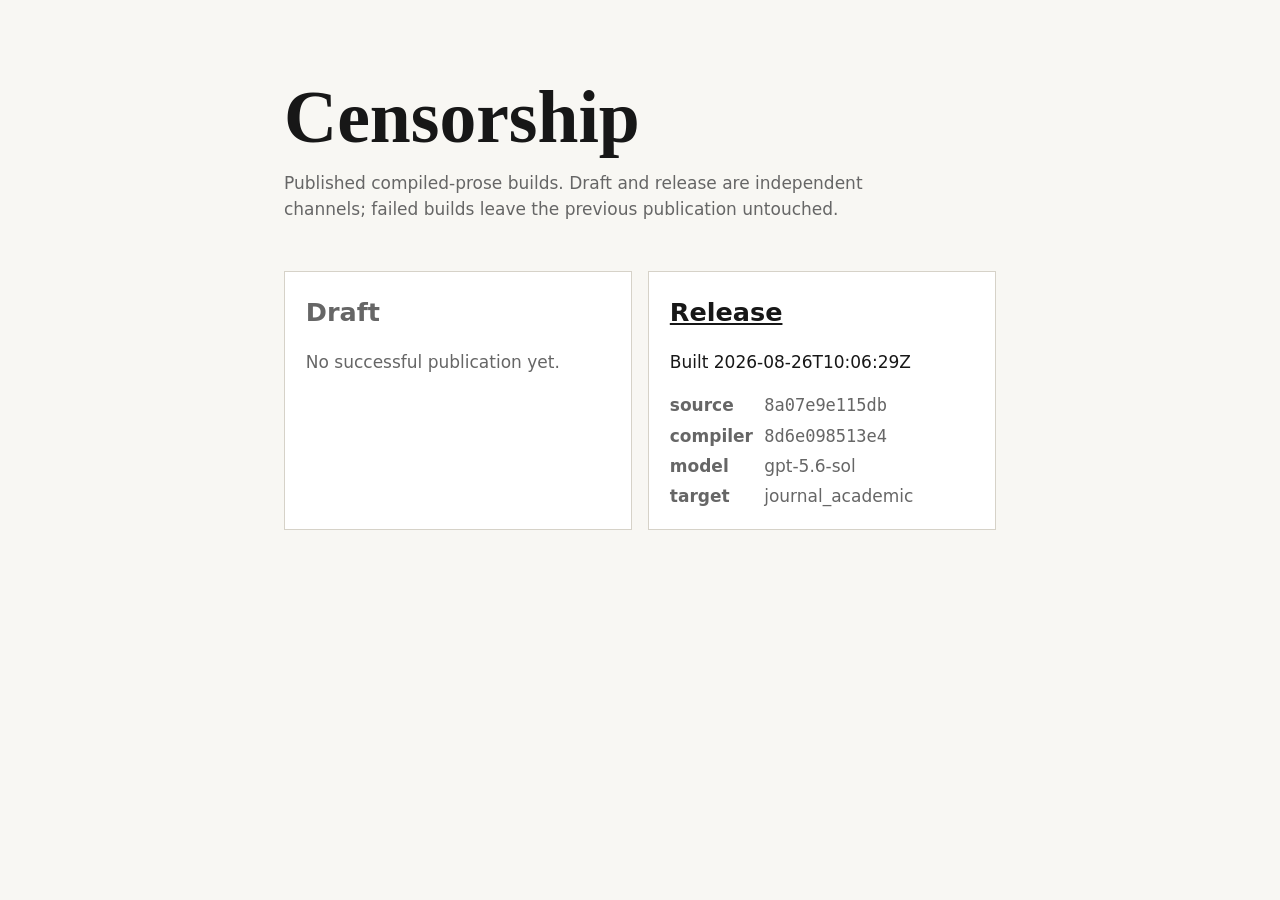
==== docs/index.html @ f21d0fee "Publish release from 8a07e9e115dbbbf1814f68820eee3fe658e0cc24" ====
<!doctype html>
<html lang="en">
<head>
<meta charset="utf-8">
<meta name="viewport" content="width=device-width,initial-scale=1">
<title>Censorship — publications</title>
<style>
:root{color-scheme:light dark;--bg:#f8f7f3;--fg:#171717;--muted:#666;--line:#d6d2c8;--card:#fff}
@media(prefers-color-scheme:dark){:root{--bg:#111;--fg:#eceae4;--muted:#aaa;--line:#393939;--card:#181818}}
*{box-sizing:border-box}body{margin:0;background:var(--bg);color:var(--fg);font:17px/1.55 system-ui,sans-serif}
main{max-width:760px;margin:0 auto;padding:9vh 24px}h1{font:700 clamp(2.3rem,8vw,4.6rem)/.98 Georgia,serif;margin:0 0 .5rem}
.intro{color:var(--muted);max-width:56ch;margin-bottom:3rem}.channels{display:grid;grid-template-columns:repeat(auto-fit,minmax(250px,1fr));gap:1rem}
.channel{background:var(--card);border:1px solid var(--line);padding:1.2rem 1.3rem}.channel h2{margin:.1rem 0 .8rem}.channel a{color:inherit}
dl{display:grid;grid-template-columns:auto 1fr;gap:.25rem .7rem;margin:0;color:var(--muted)}dt{font-weight:600}dd{margin:0}.unavailable{color:var(--muted)}
</style>
</head><body><main><h1>Censorship</h1><p class="intro">Published compiled-prose builds. Draft and release are independent channels; failed builds leave the previous publication untouched.</p>
<div class="channels"><section class="channel unavailable"><h2>Draft</h2><p>No successful publication yet.</p></section><section class="channel"><h2><a href="release/">Release</a></h2><p>Built 2026-08-26T10:06:29Z</p><dl><dt>source</dt><dd><code>8a07e9e115db</code></dd><dt>compiler</dt><dd><code>8d6e098513e4</code></dd><dt>model</dt><dd>gpt-5.6-sol</dd><dt>target</dt><dd>journal_academic</dd></dl></section></div></main></body></html>
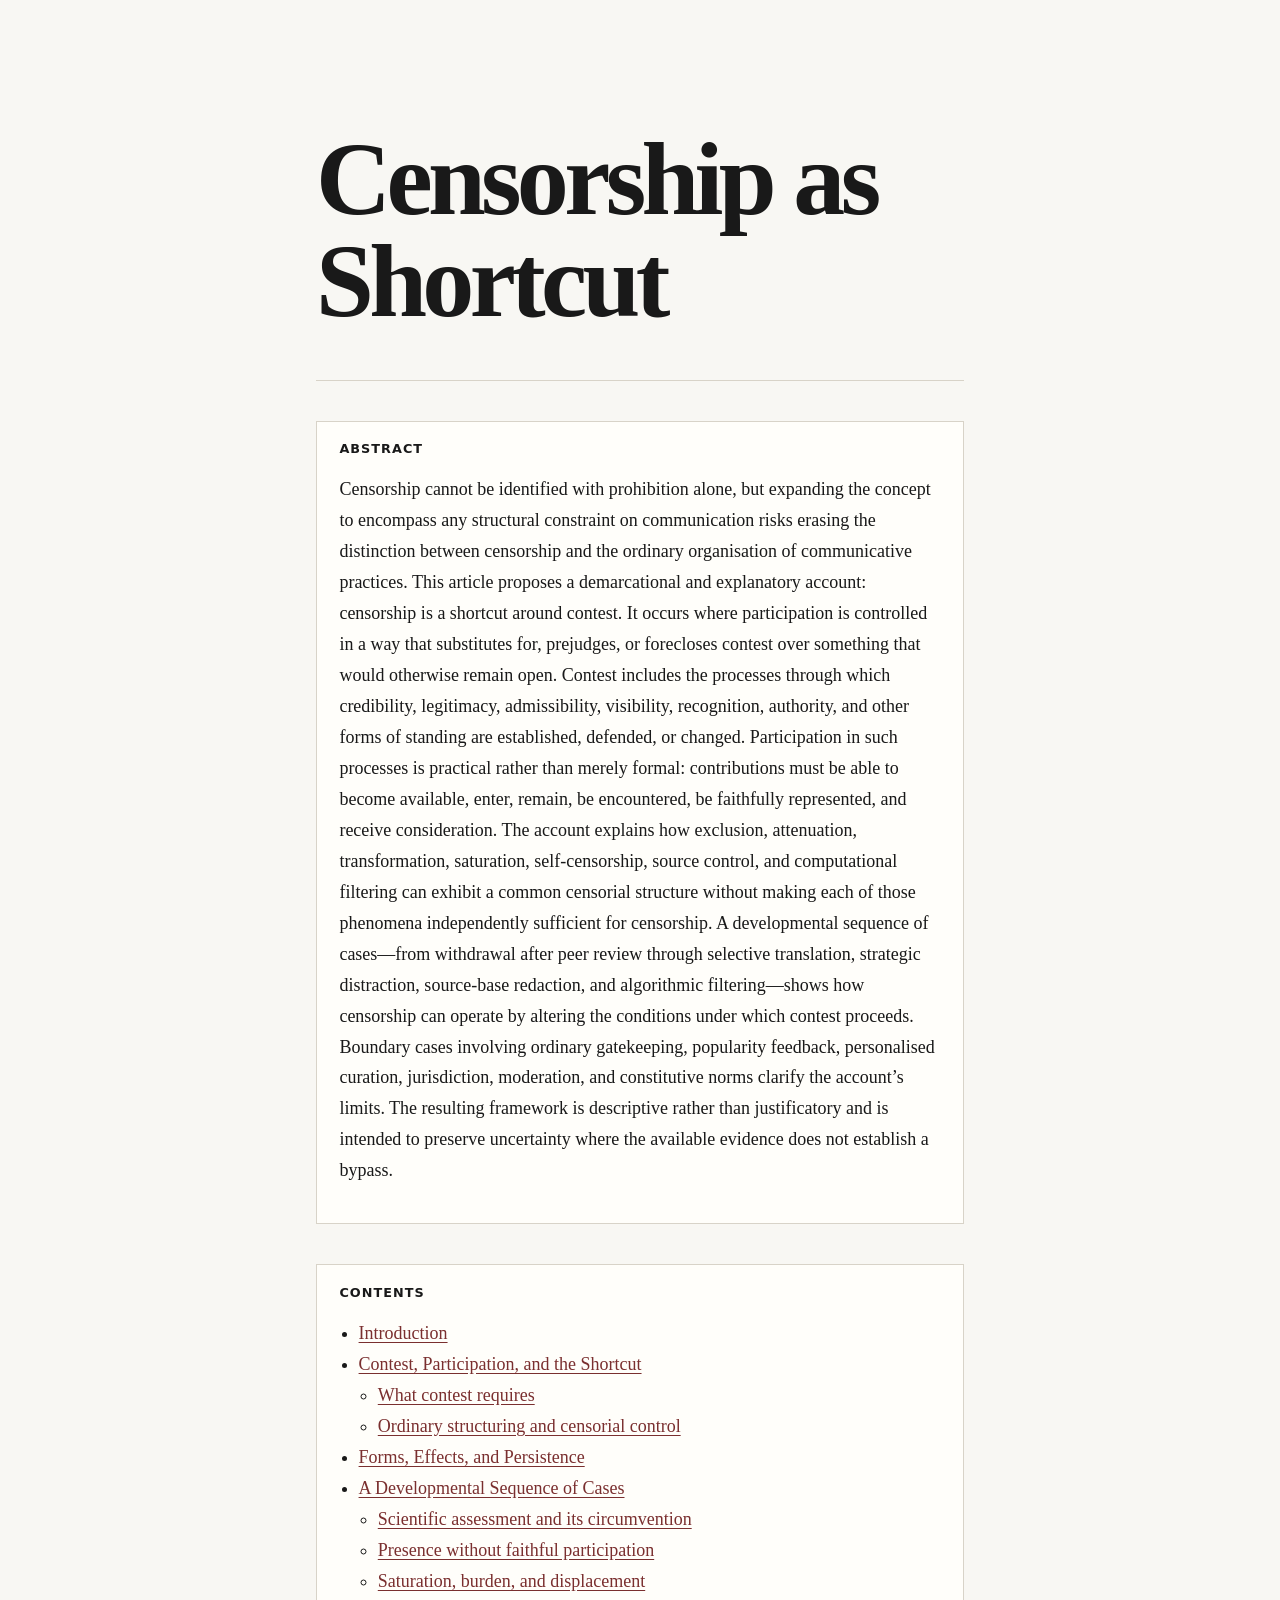
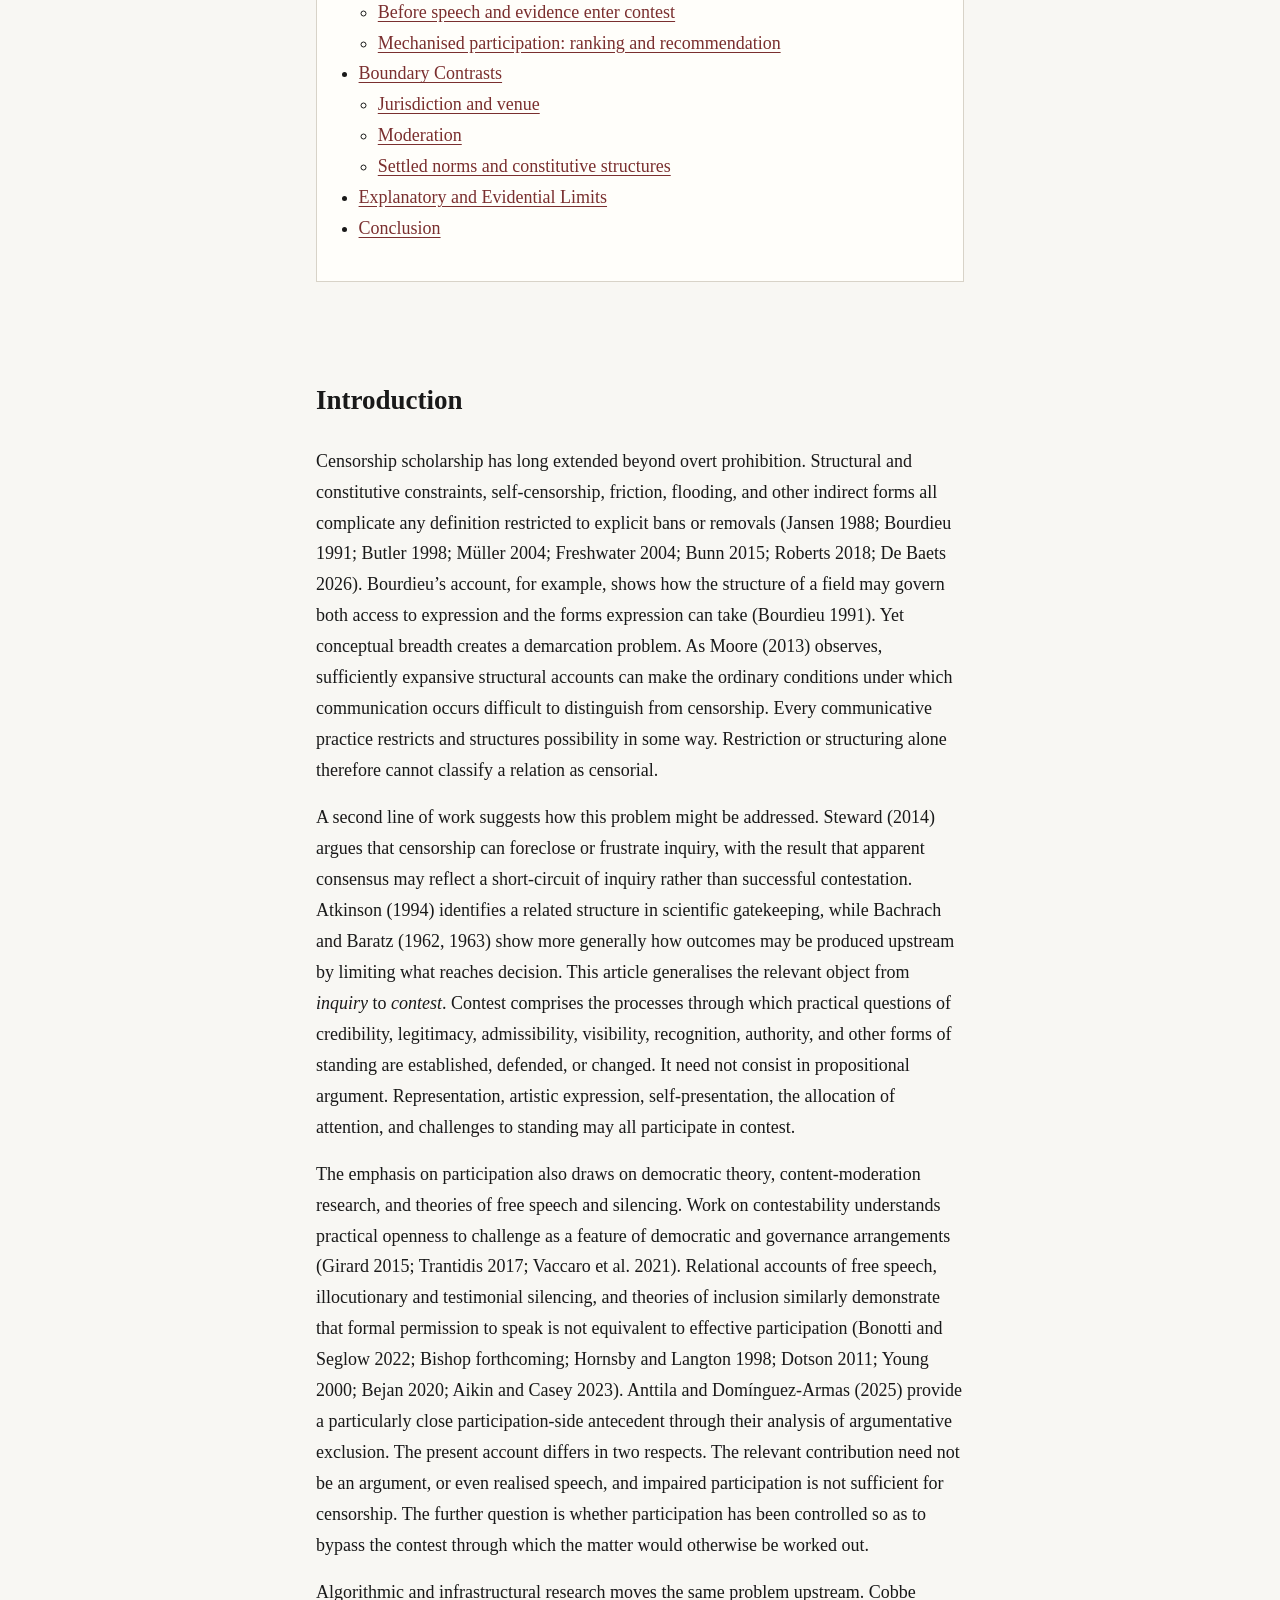
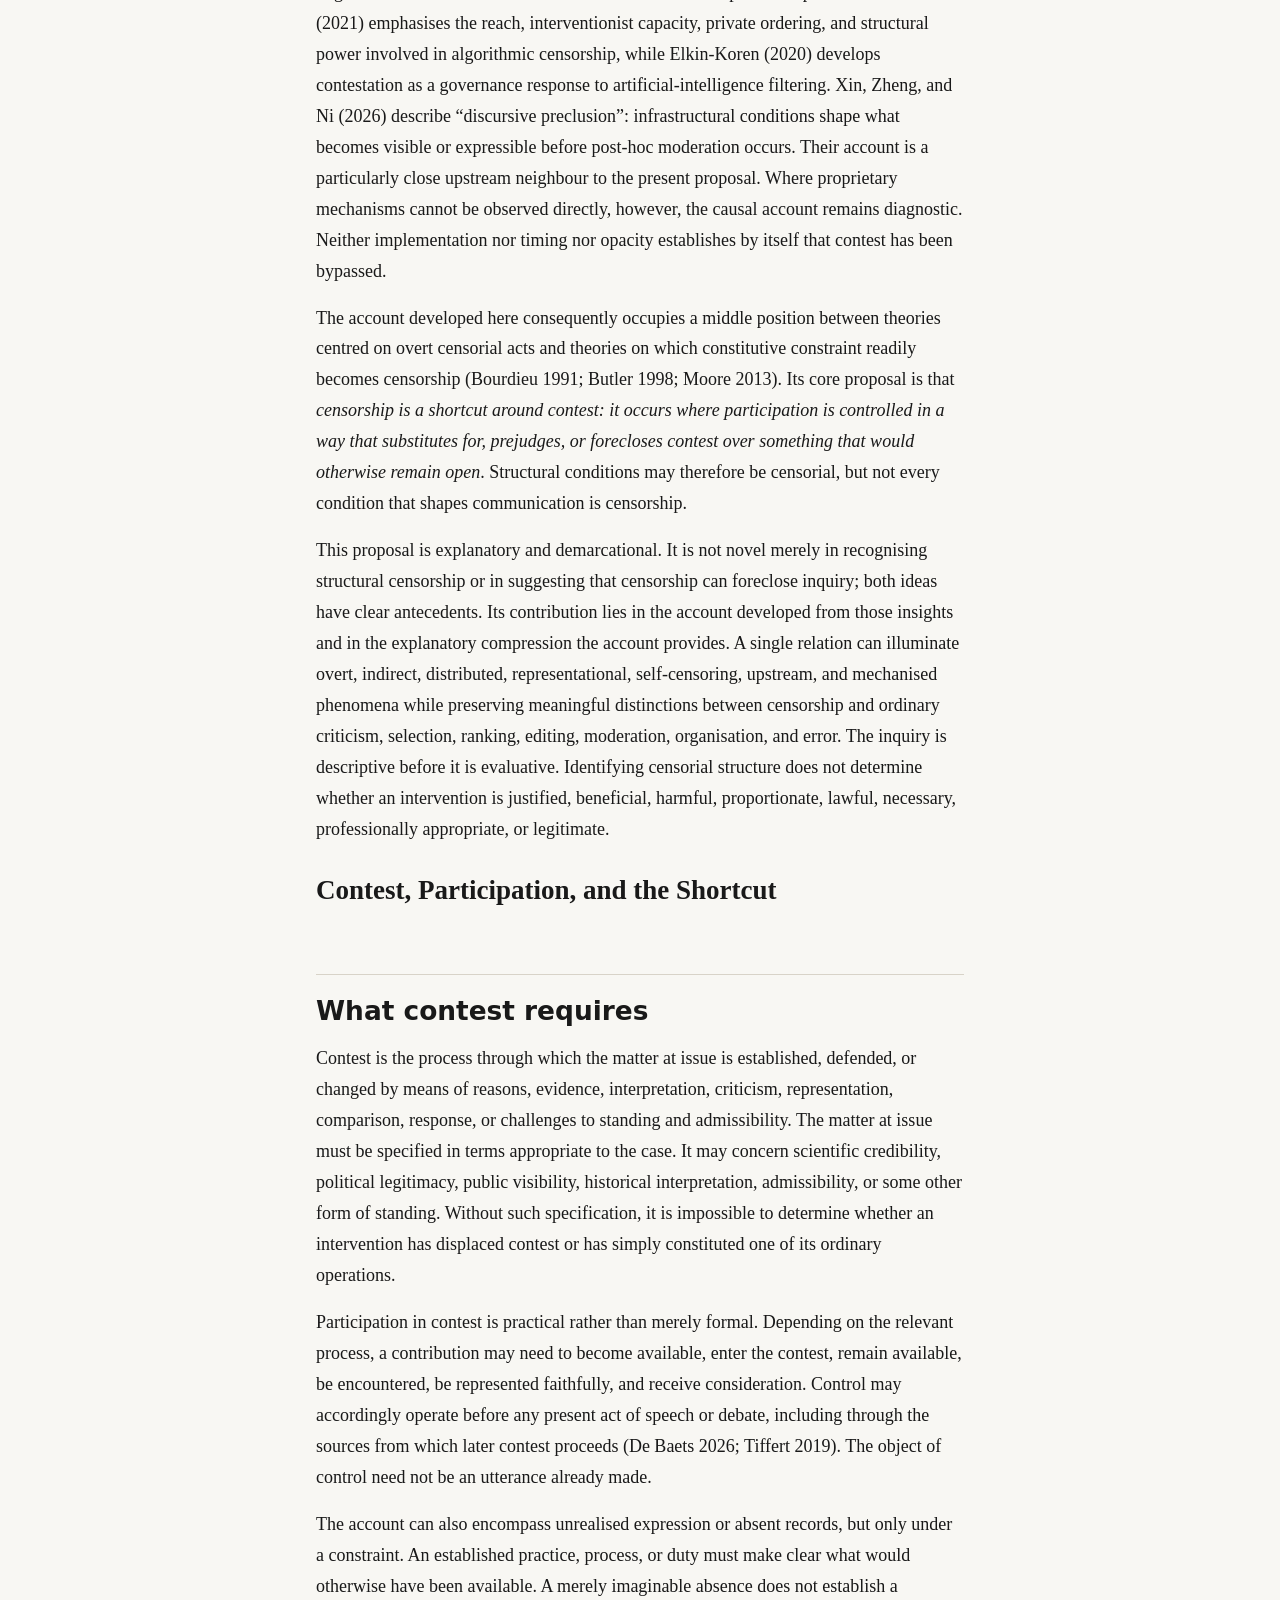
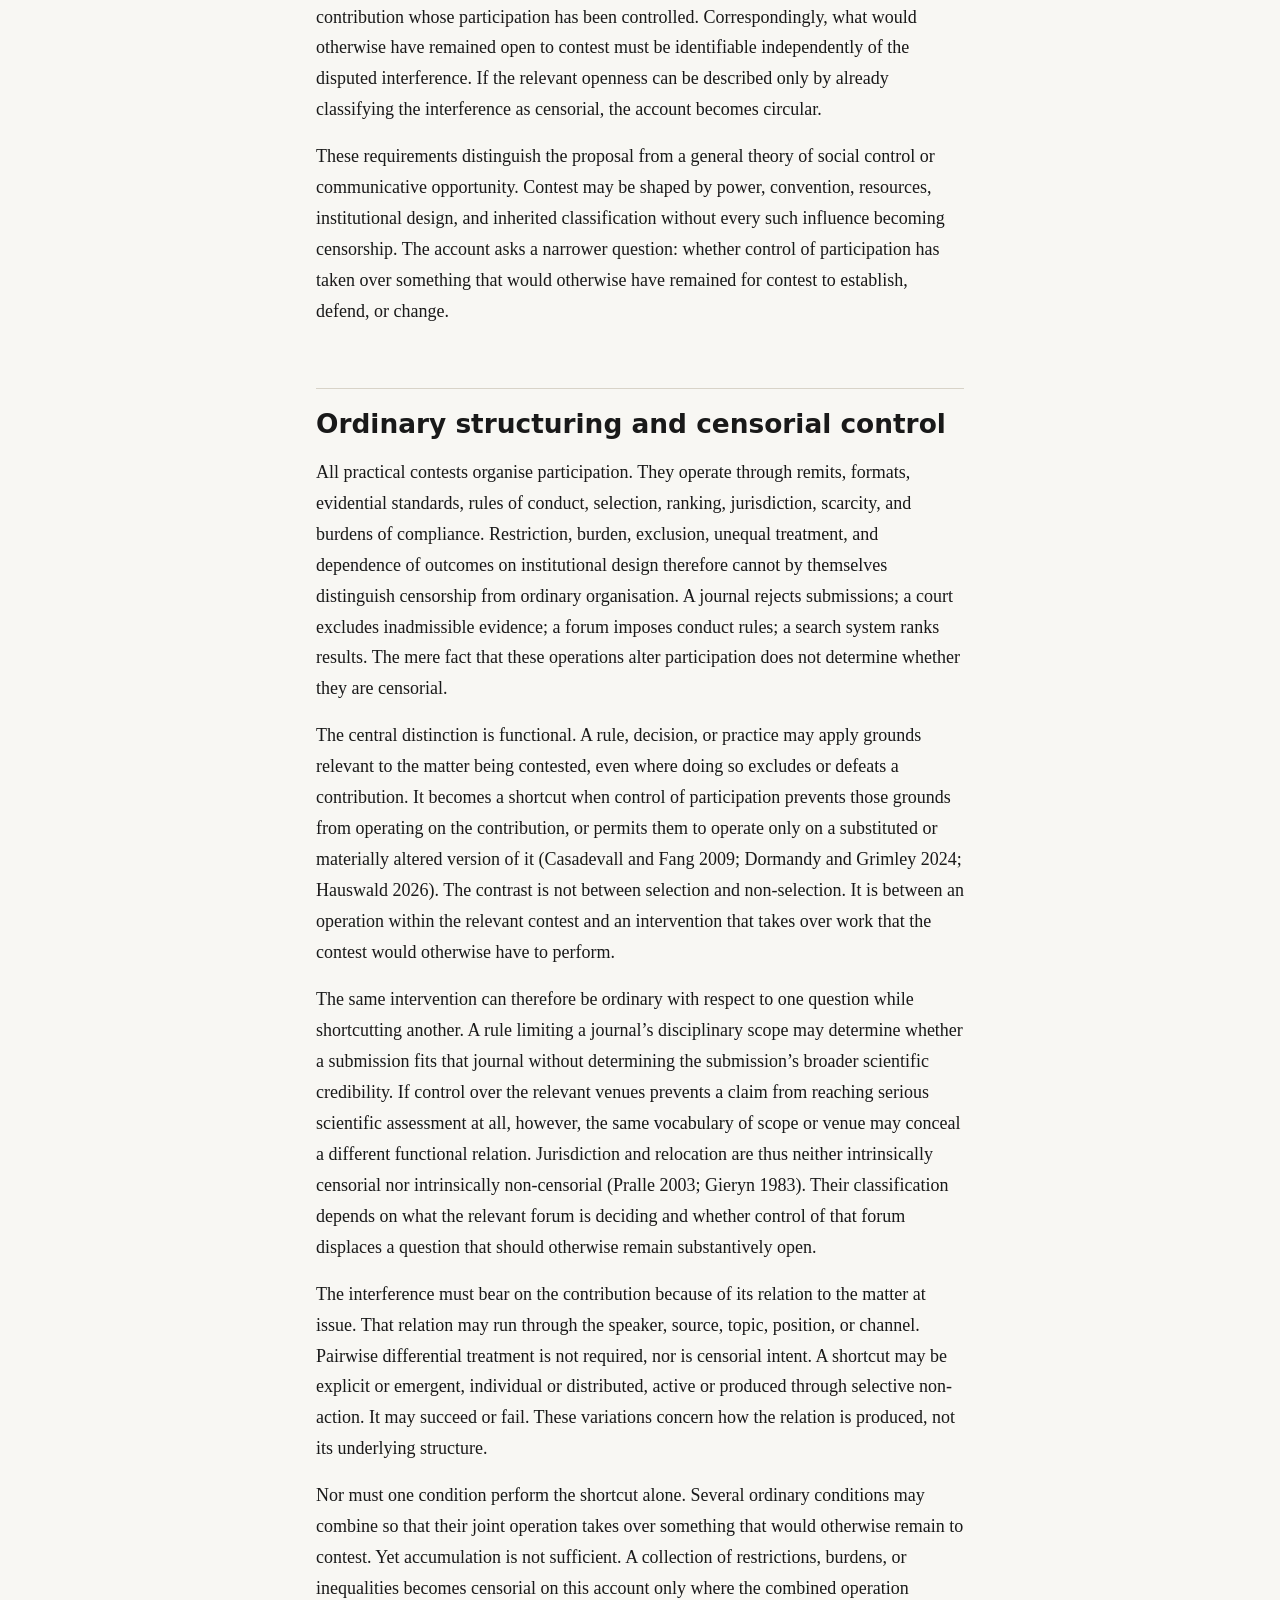
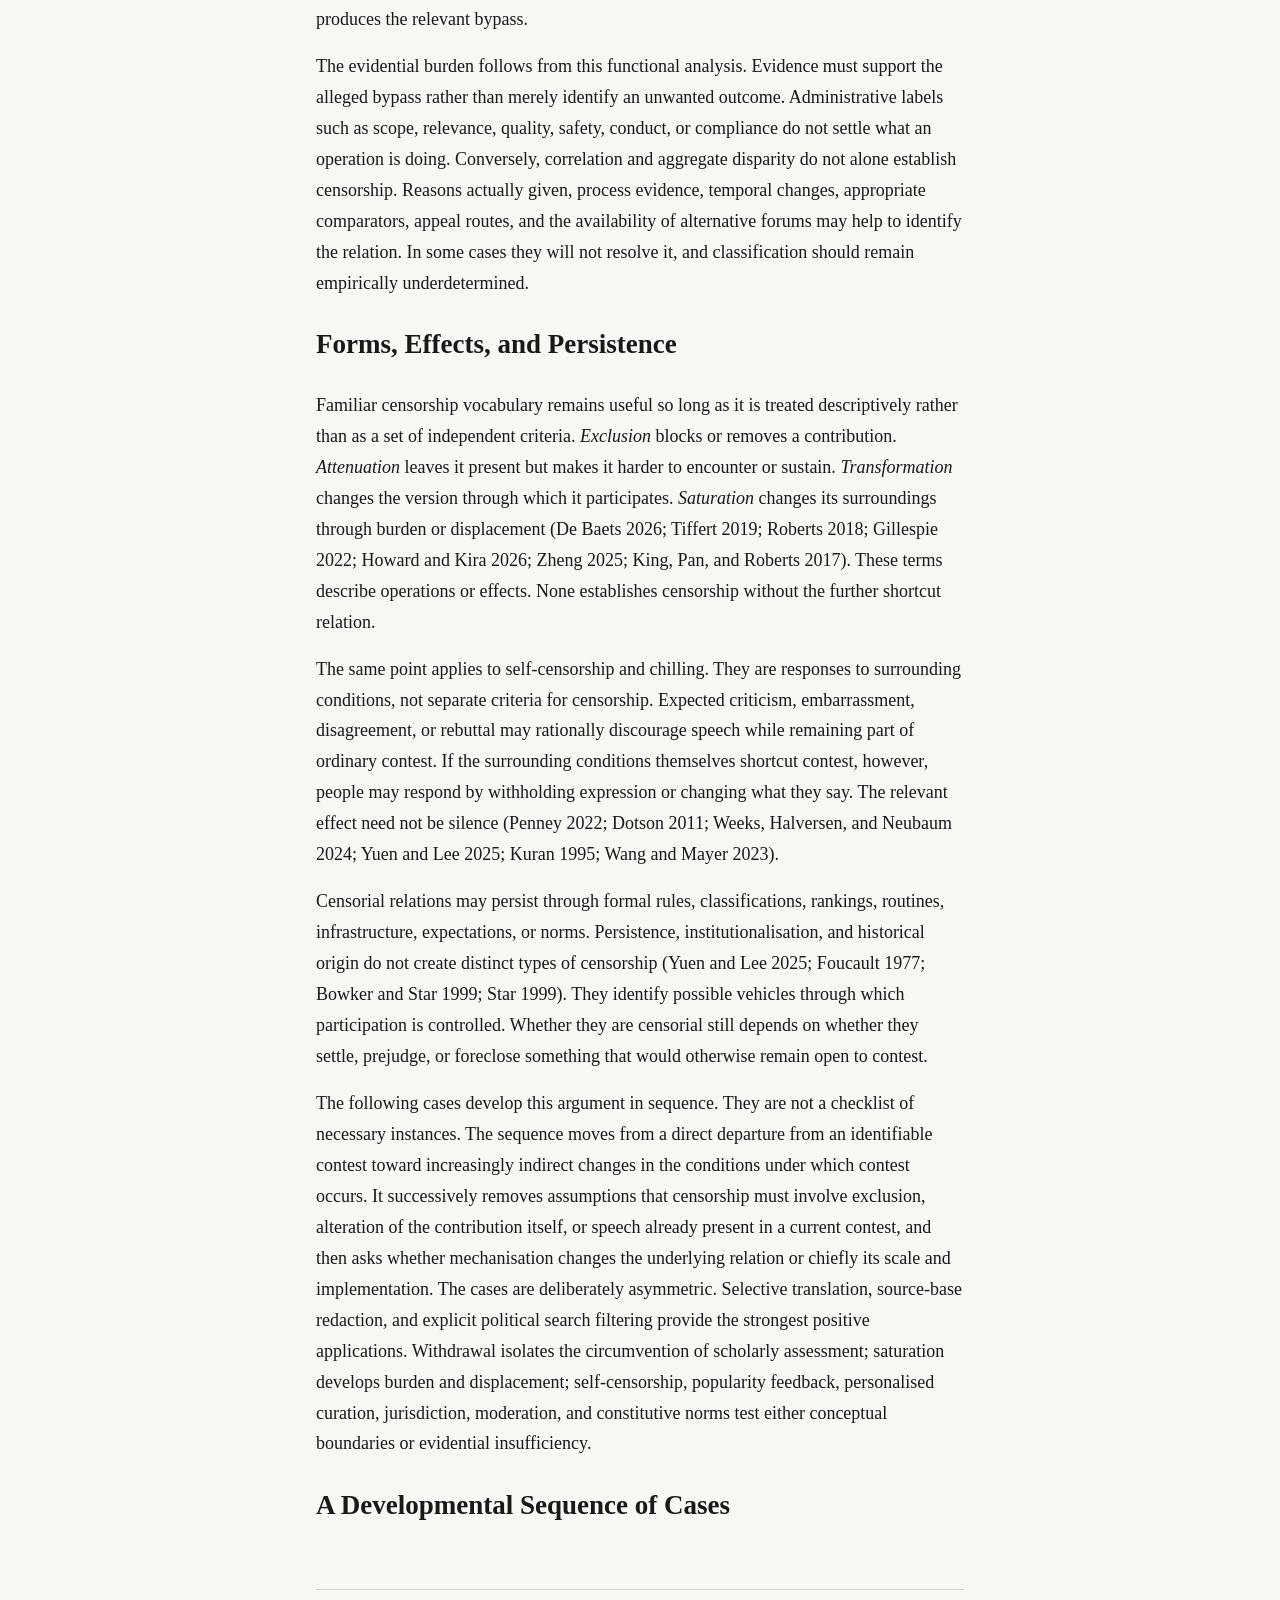
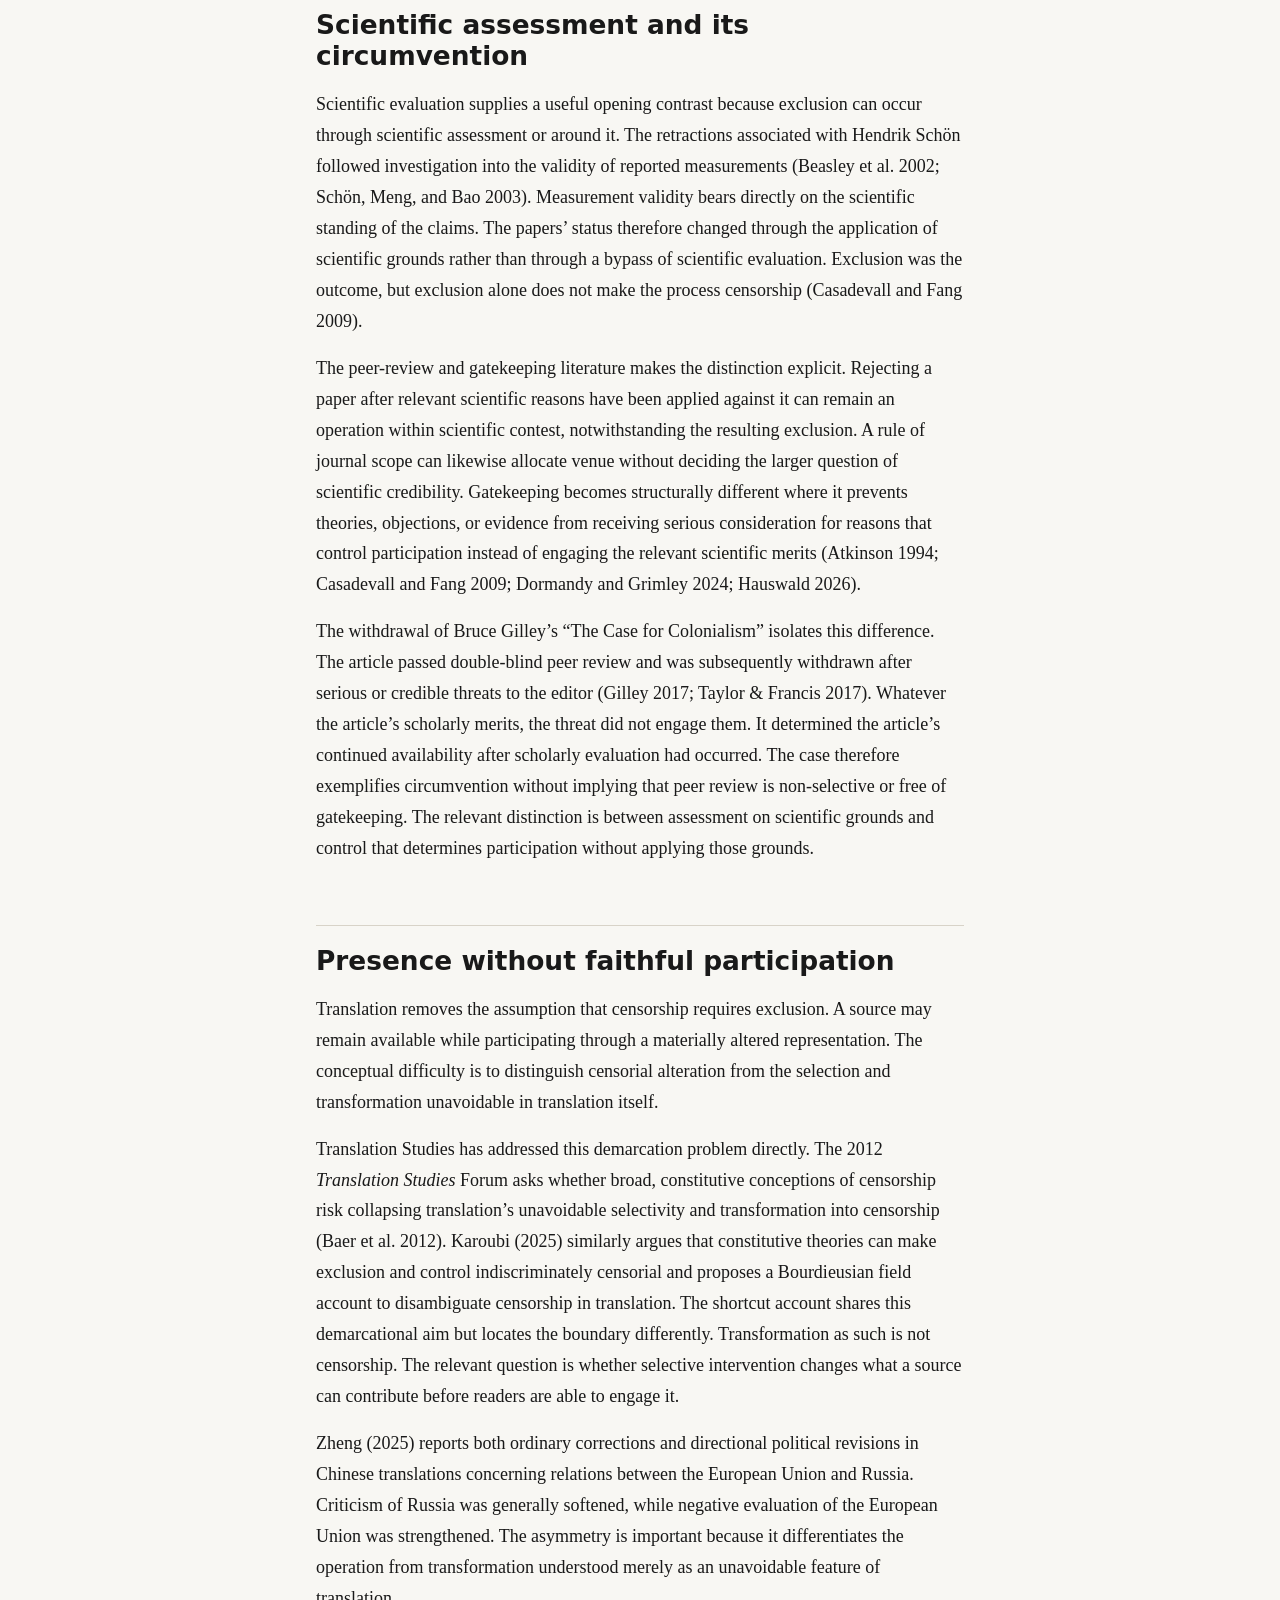
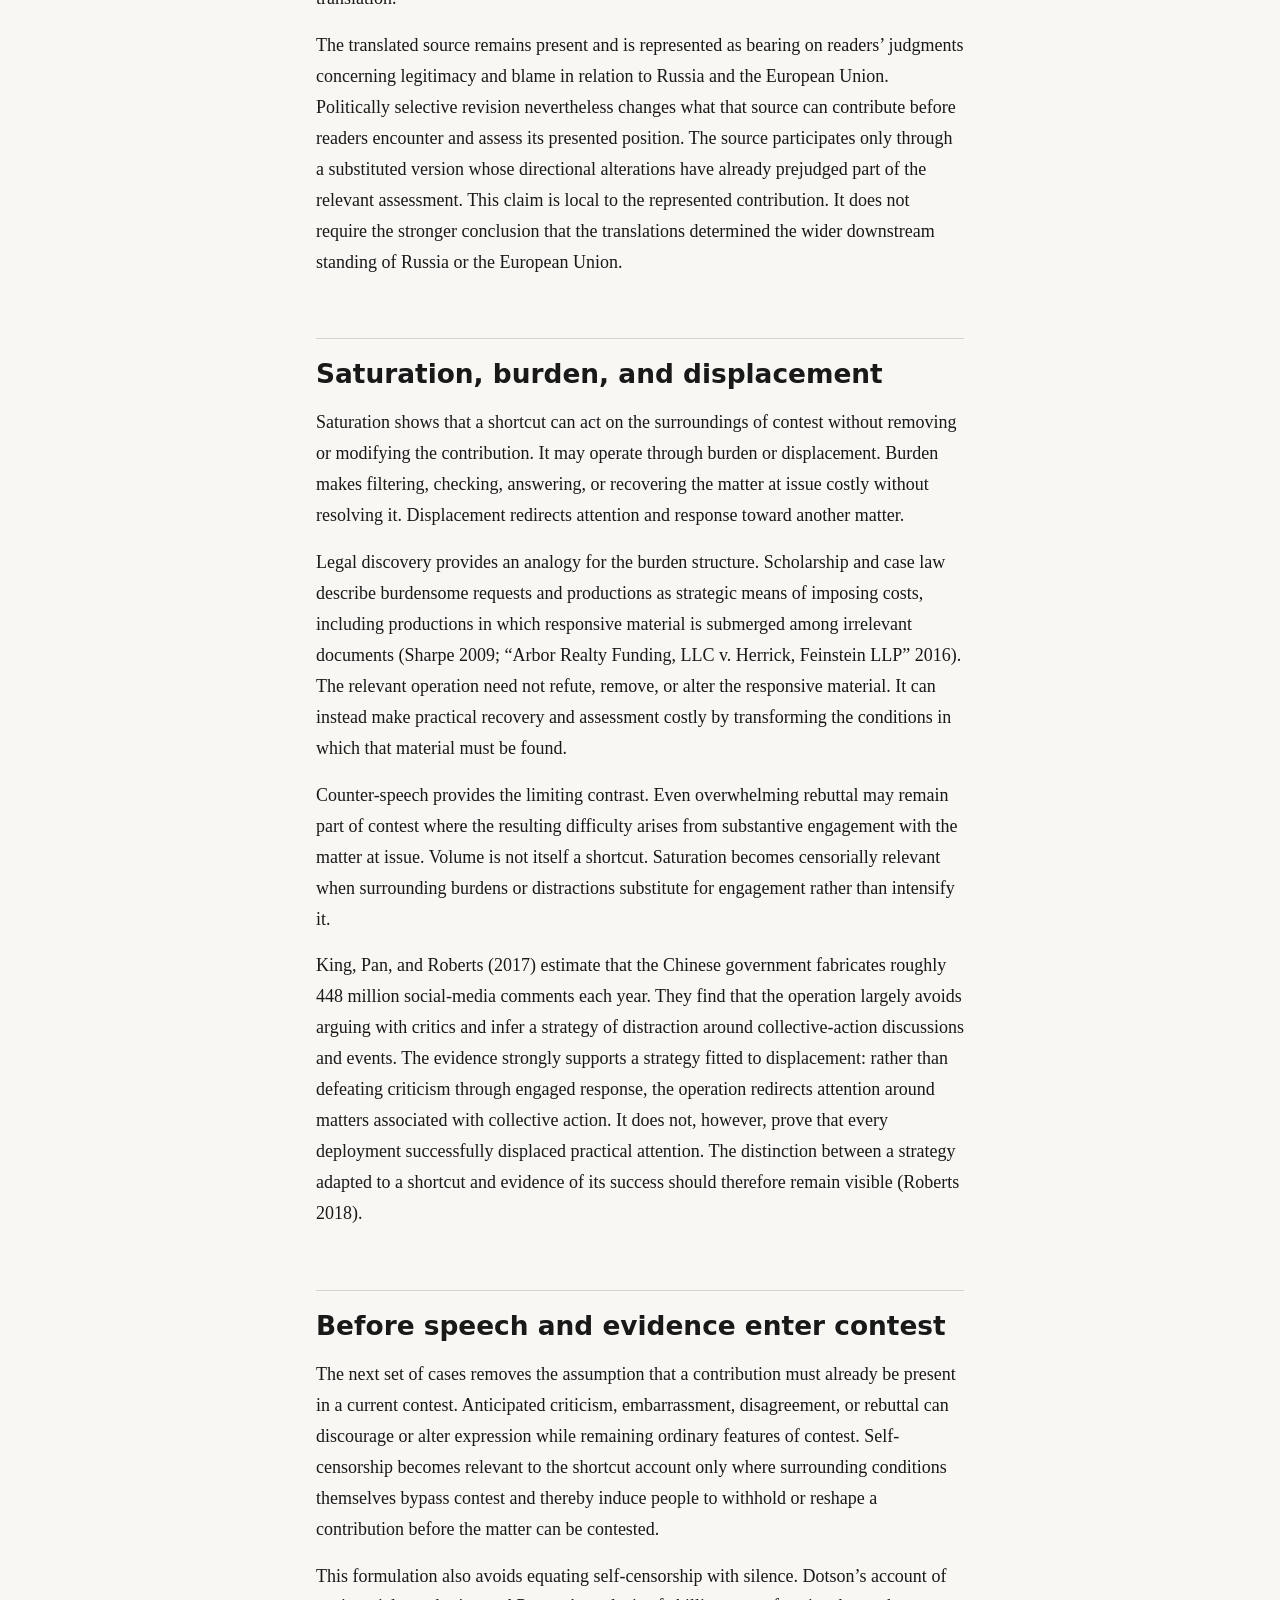
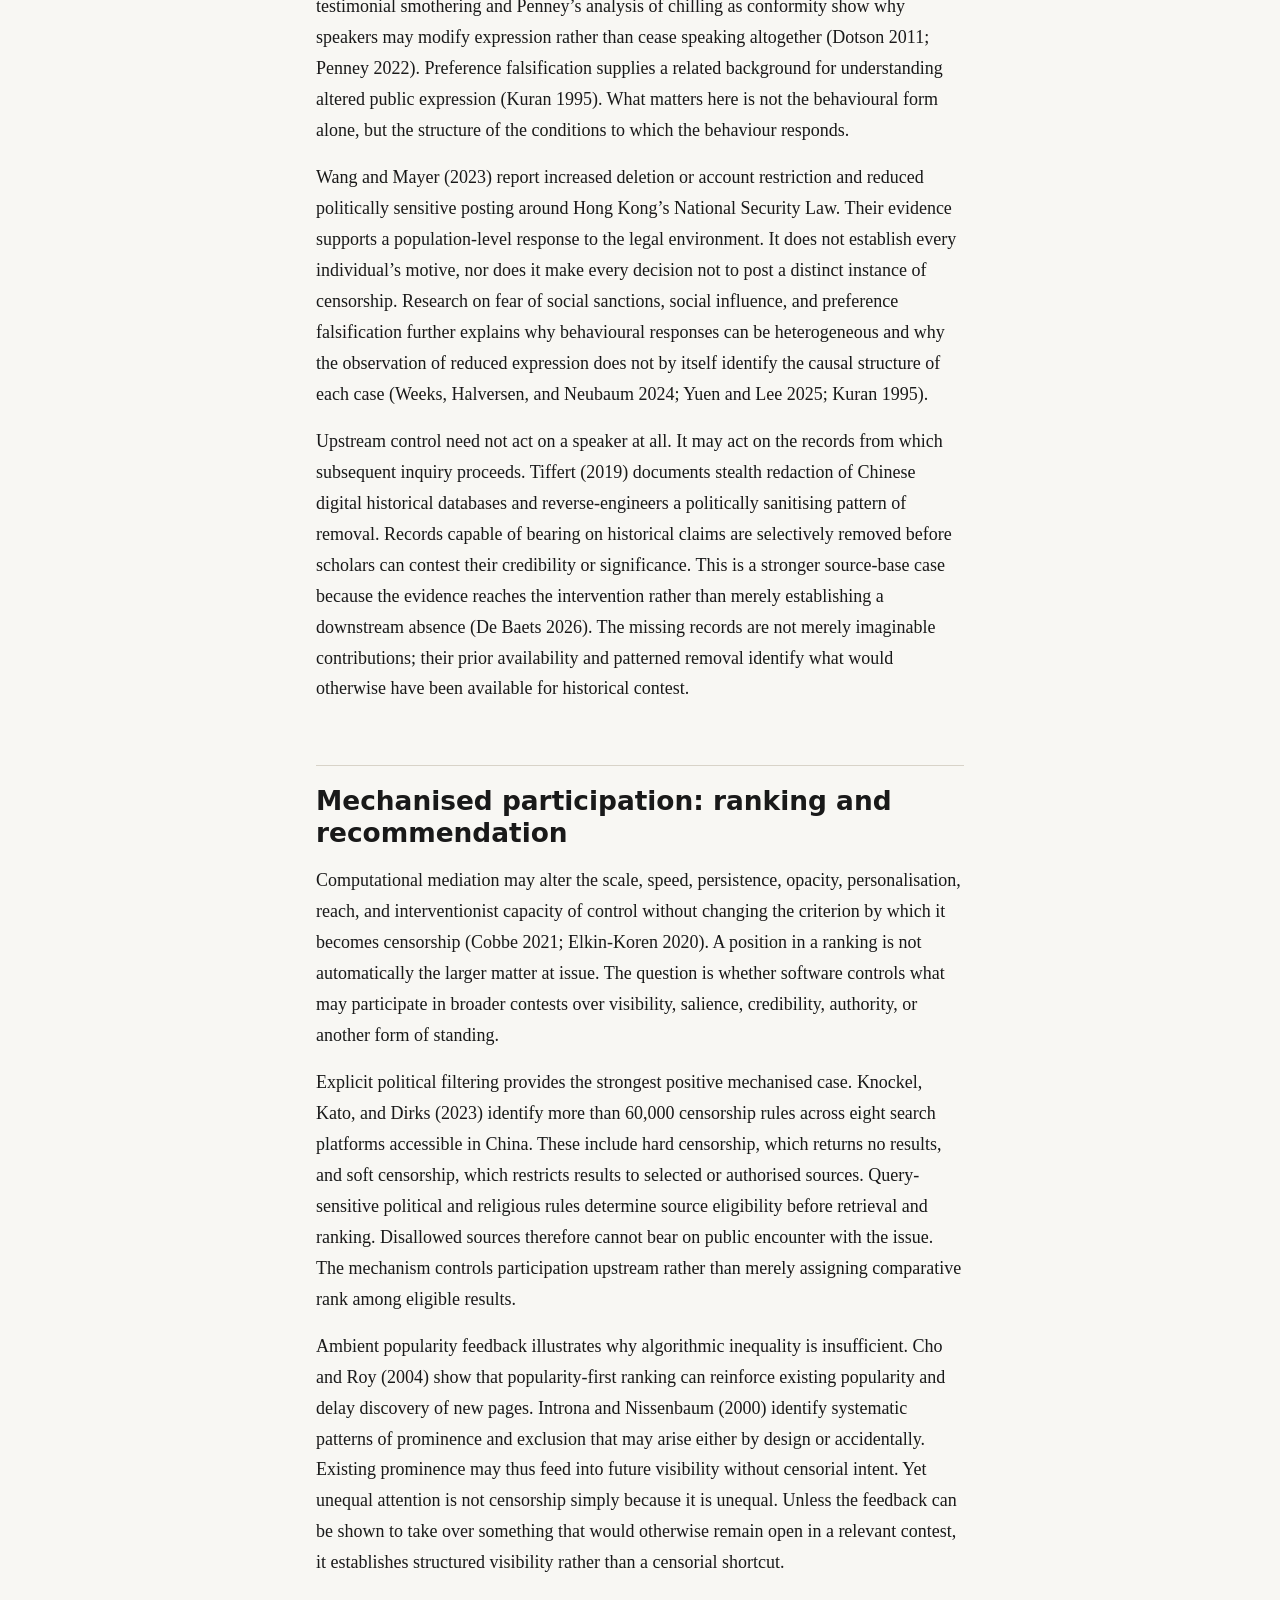
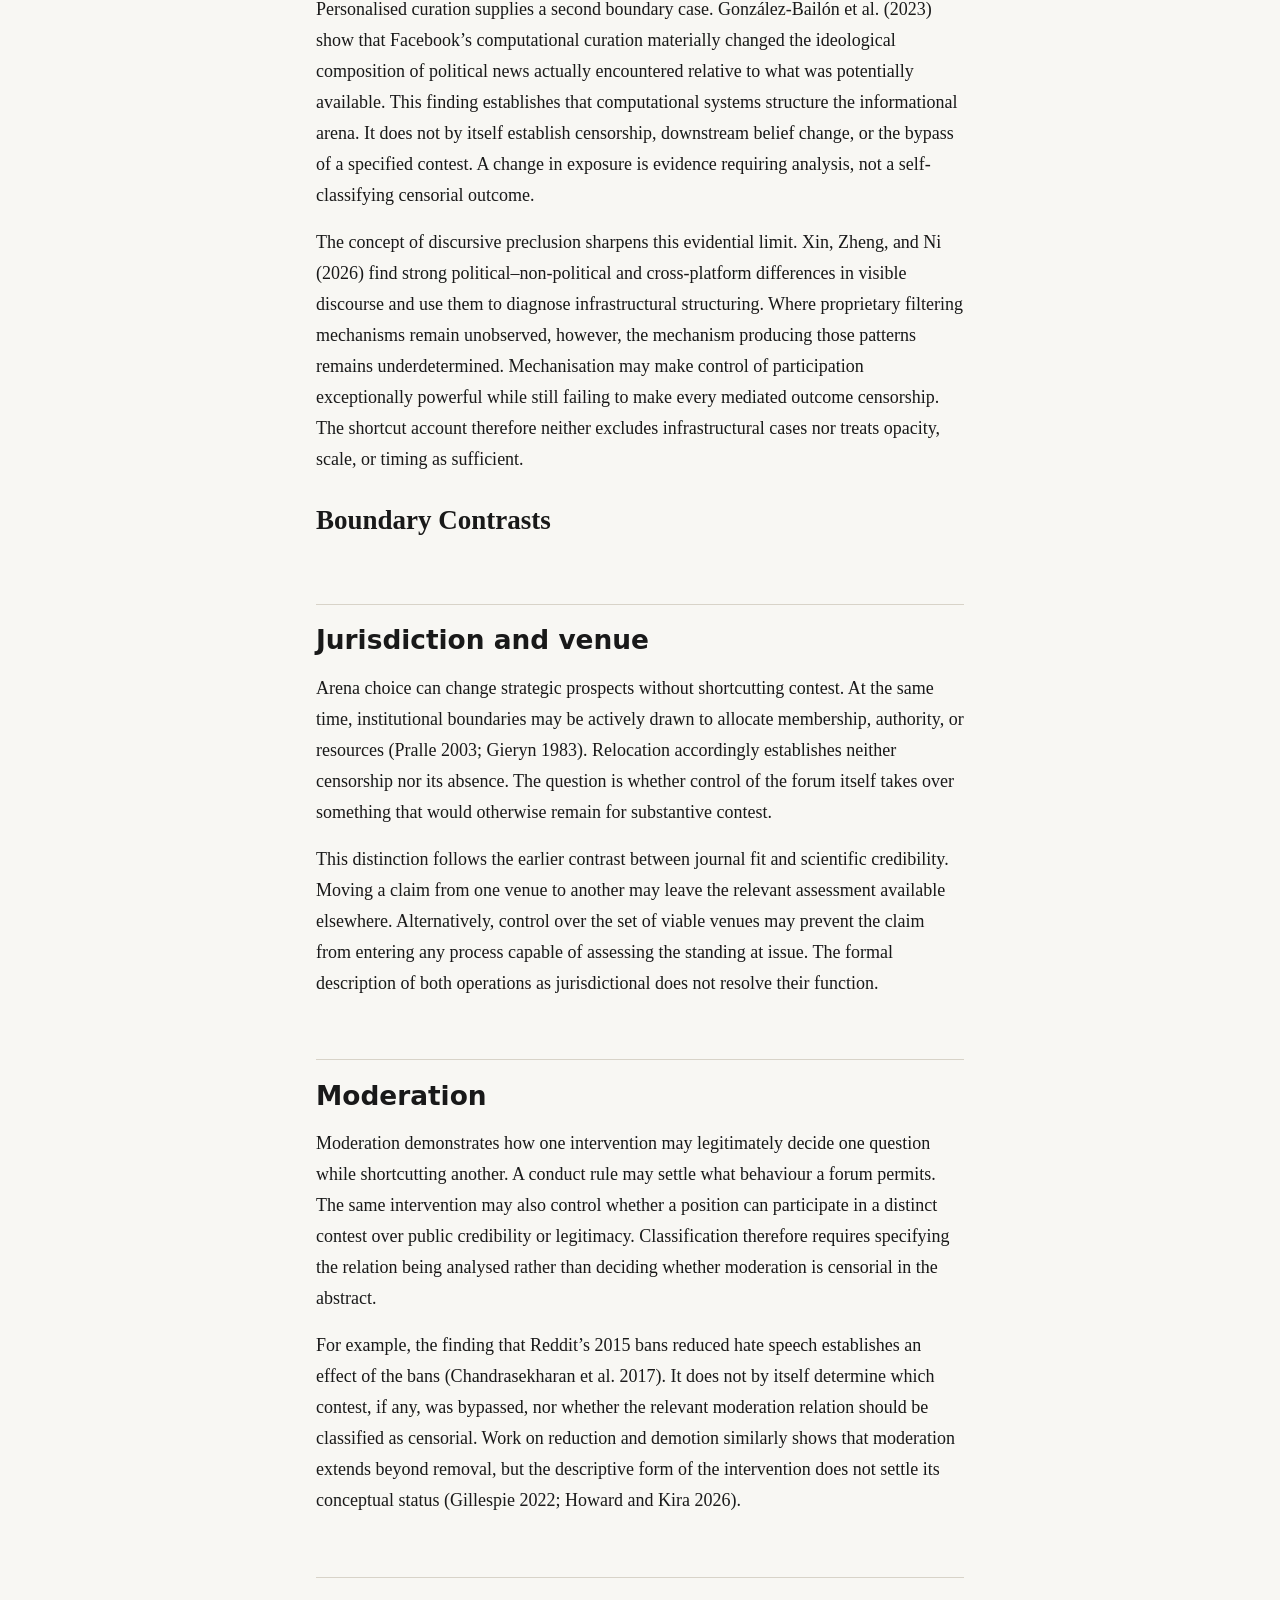
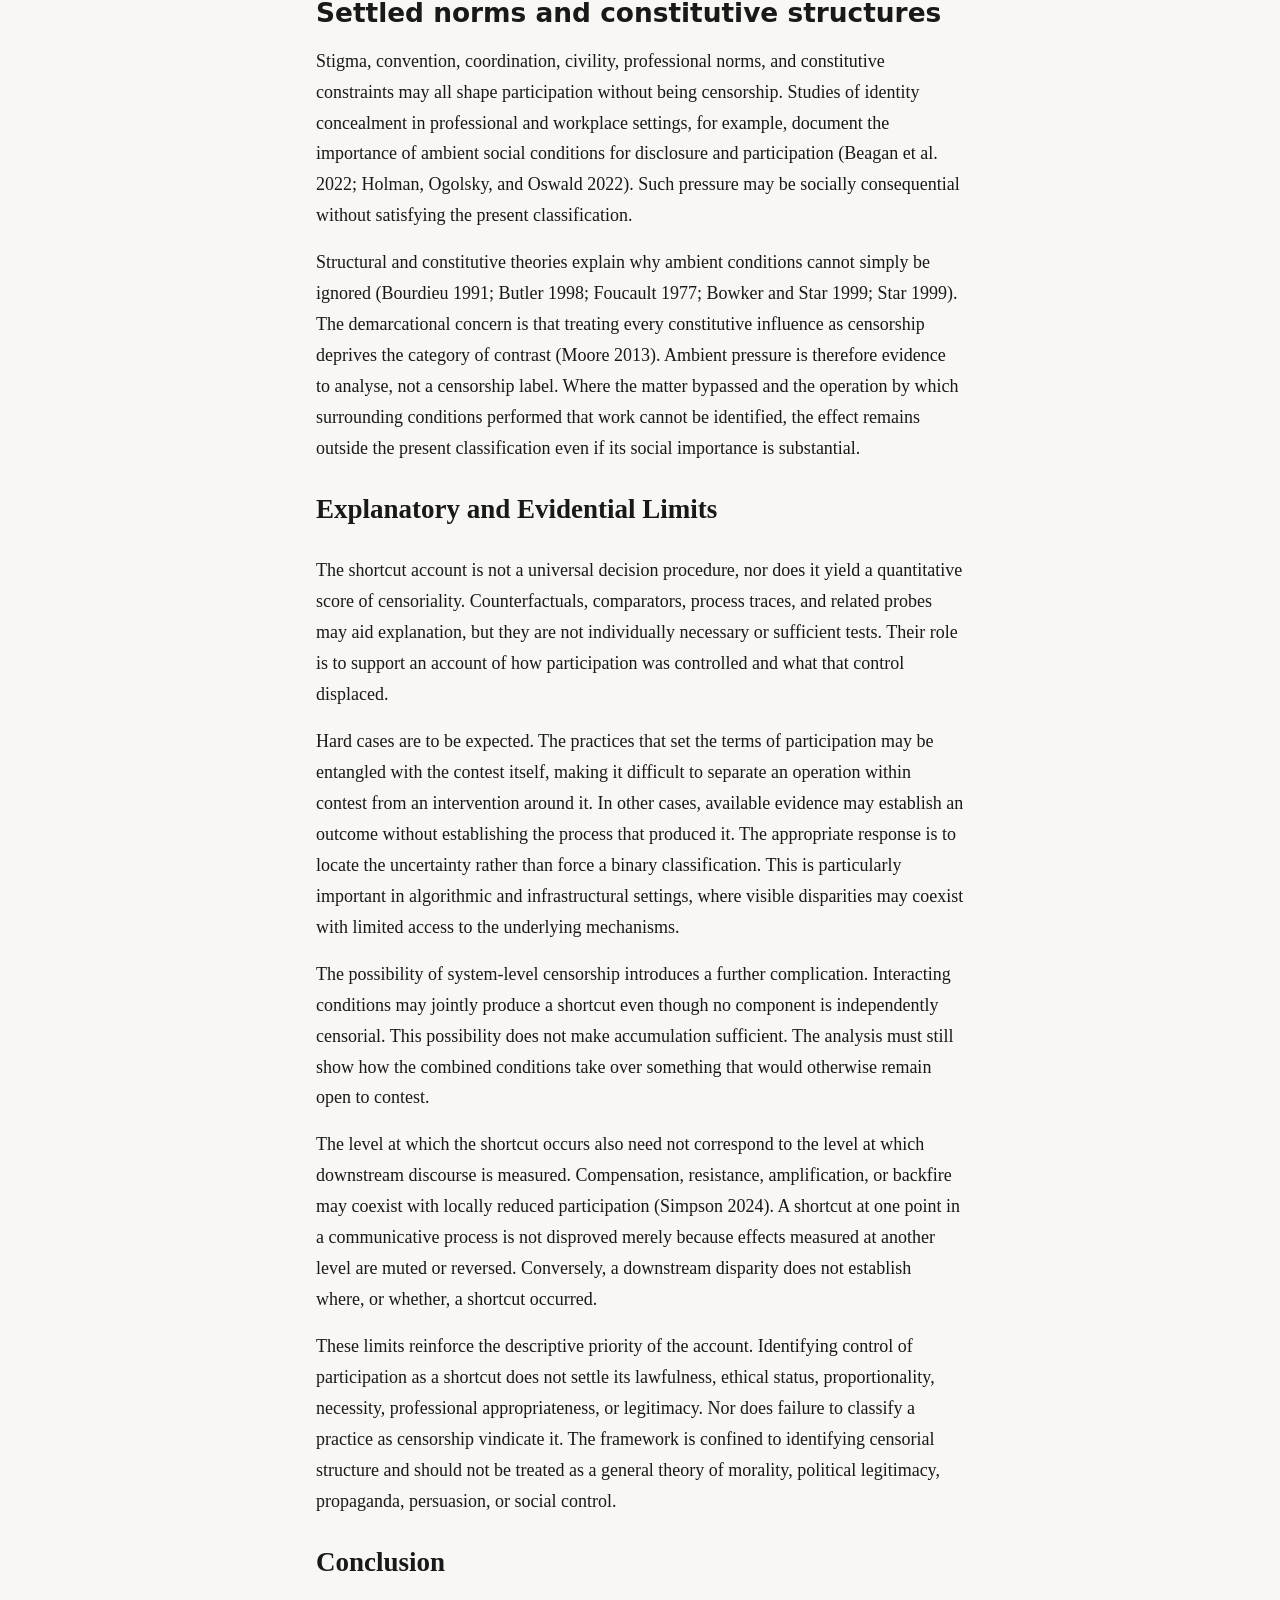
==== commit 75b599e5: "Publish paper from efbe1978dbaf1805da725a00507b9780f1950dba" ====
--- a/docs/index.html
+++ b/docs/index.html
@@ -1,17 +1,1083 @@
 <!doctype html>
 <html lang="en">
 <head>
-<meta charset="utf-8">
-<meta name="viewport" content="width=device-width,initial-scale=1">
-<title>Censorship — publications</title>
-<style>
-:root{color-scheme:light dark;--bg:#f8f7f3;--fg:#171717;--muted:#666;--line:#d6d2c8;--card:#fff}
-@media(prefers-color-scheme:dark){:root{--bg:#111;--fg:#eceae4;--muted:#aaa;--line:#393939;--card:#181818}}
-*{box-sizing:border-box}body{margin:0;background:var(--bg);color:var(--fg);font:17px/1.55 system-ui,sans-serif}
-main{max-width:760px;margin:0 auto;padding:9vh 24px}h1{font:700 clamp(2.3rem,8vw,4.6rem)/.98 Georgia,serif;margin:0 0 .5rem}
-.intro{color:var(--muted);max-width:56ch;margin-bottom:3rem}.channels{display:grid;grid-template-columns:repeat(auto-fit,minmax(250px,1fr));gap:1rem}
-.channel{background:var(--card);border:1px solid var(--line);padding:1.2rem 1.3rem}.channel h2{margin:.1rem 0 .8rem}.channel a{color:inherit}
-dl{display:grid;grid-template-columns:auto 1fr;gap:.25rem .7rem;margin:0;color:var(--muted)}dt{font-weight:600}dd{margin:0}.unavailable{color:var(--muted)}
-</style>
-</head><body><main><h1>Censorship</h1><p class="intro">Published compiled-prose builds. Draft and release are independent channels; failed builds leave the previous publication untouched.</p>
-<div class="channels"><section class="channel unavailable"><h2>Draft</h2><p>No successful publication yet.</p></section><section class="channel"><h2><a href="release/">Release</a></h2><p>Built 2026-08-26T10:06:29Z</p><dl><dt>source</dt><dd><code>8a07e9e115db</code></dd><dt>compiler</dt><dd><code>8d6e098513e4</code></dd><dt>model</dt><dd>gpt-5.6-sol</dd><dt>target</dt><dd>journal_academic</dd></dl></section></div></main></body></html>
+  <meta charset="utf-8">
+  <meta name="viewport" content="width=device-width,initial-scale=1">
+  <meta http-equiv="Content-Security-Policy" content="default-src 'none'; style-src 'self' 'unsafe-inline'; img-src 'self' data:; font-src 'self' data:; script-src 'none'; connect-src 'none'; object-src 'none'; base-uri 'none'; form-action 'none'">
+  <title>Censorship as Shortcut</title>
+  <meta name="description" content="<p>Censorship cannot be identified
+with prohibition alone, but expanding the concept to encompass any
+structural constraint on communication risks erasing the distinction
+between censorship and the ordinary organisation of communicative
+practices. This article proposes a demarcational and explanatory
+account: censorship is a shortcut around contest. It occurs where
+participation is controlled in a way that substitutes for, prejudges, or
+forecloses contest over something that would otherwise remain open.
+Contest includes the processes through which credibility, legitimacy,
+admissibility, visibility, recognition, authority, and other forms of
+standing are established, defended, or changed. Participation in such
+processes is practical rather than merely formal: contributions must be
+able to become available, enter, remain, be encountered, be faithfully
+represented, and receive consideration. The account explains how
+exclusion, attenuation, transformation, saturation, self-censorship,
+source control, and computational filtering can exhibit a common
+censorial structure without making each of those phenomena independently
+sufficient for censorship. A developmental sequence of cases—from
+withdrawal after peer review through selective translation, strategic
+distraction, source-base redaction, and algorithmic filtering—shows how
+censorship can operate by altering the conditions under which contest
+proceeds. Boundary cases involving ordinary gatekeeping, popularity
+feedback, personalised curation, jurisdiction, moderation, and
+constitutive norms clarify the account’s limits. The resulting framework
+is descriptive rather than justificatory and is intended to preserve
+uncertainty where the available evidence does not establish a
+bypass.</p>">
+  <link rel="stylesheet" href="style.css">
+  
+</head>
+<body>
+  <main class="essay">
+    <header class="essay-header">
+      <h1>Censorship as Shortcut</h1>
+      
+      
+    </header>
+    <section class="abstract"><h2>Abstract</h2><p>Censorship cannot be
+identified with prohibition alone, but expanding the concept to
+encompass any structural constraint on communication risks erasing the
+distinction between censorship and the ordinary organisation of
+communicative practices. This article proposes a demarcational and
+explanatory account: censorship is a shortcut around contest. It occurs
+where participation is controlled in a way that substitutes for,
+prejudges, or forecloses contest over something that would otherwise
+remain open. Contest includes the processes through which credibility,
+legitimacy, admissibility, visibility, recognition, authority, and other
+forms of standing are established, defended, or changed. Participation
+in such processes is practical rather than merely formal: contributions
+must be able to become available, enter, remain, be encountered, be
+faithfully represented, and receive consideration. The account explains
+how exclusion, attenuation, transformation, saturation, self-censorship,
+source control, and computational filtering can exhibit a common
+censorial structure without making each of those phenomena independently
+sufficient for censorship. A developmental sequence of cases—from
+withdrawal after peer review through selective translation, strategic
+distraction, source-base redaction, and algorithmic filtering—shows how
+censorship can operate by altering the conditions under which contest
+proceeds. Boundary cases involving ordinary gatekeeping, popularity
+feedback, personalised curation, jurisdiction, moderation, and
+constitutive norms clarify the account’s limits. The resulting framework
+is descriptive rather than justificatory and is intended to preserve
+uncertainty where the available evidence does not establish a
+bypass.</p></section>
+    <nav id="TOC" class="toc"><h2>Contents</h2><ul>
+<li><a href="#introduction" id="toc-introduction">Introduction</a></li>
+<li><a href="#contest-participation-and-the-shortcut"
+id="toc-contest-participation-and-the-shortcut">Contest, Participation,
+and the Shortcut</a>
+<ul>
+<li><a href="#what-contest-requires" id="toc-what-contest-requires">What
+contest requires</a></li>
+<li><a href="#ordinary-structuring-and-censorial-control"
+id="toc-ordinary-structuring-and-censorial-control">Ordinary structuring
+and censorial control</a></li>
+</ul></li>
+<li><a href="#forms-effects-and-persistence"
+id="toc-forms-effects-and-persistence">Forms, Effects, and
+Persistence</a></li>
+<li><a href="#a-developmental-sequence-of-cases"
+id="toc-a-developmental-sequence-of-cases">A Developmental Sequence of
+Cases</a>
+<ul>
+<li><a href="#scientific-assessment-and-its-circumvention"
+id="toc-scientific-assessment-and-its-circumvention">Scientific
+assessment and its circumvention</a></li>
+<li><a href="#presence-without-faithful-participation"
+id="toc-presence-without-faithful-participation">Presence without
+faithful participation</a></li>
+<li><a href="#saturation-burden-and-displacement"
+id="toc-saturation-burden-and-displacement">Saturation, burden, and
+displacement</a></li>
+<li><a href="#before-speech-and-evidence-enter-contest"
+id="toc-before-speech-and-evidence-enter-contest">Before speech and
+evidence enter contest</a></li>
+<li><a href="#mechanised-participation-ranking-and-recommendation"
+id="toc-mechanised-participation-ranking-and-recommendation">Mechanised
+participation: ranking and recommendation</a></li>
+</ul></li>
+<li><a href="#boundary-contrasts" id="toc-boundary-contrasts">Boundary
+Contrasts</a>
+<ul>
+<li><a href="#jurisdiction-and-venue"
+id="toc-jurisdiction-and-venue">Jurisdiction and venue</a></li>
+<li><a href="#moderation" id="toc-moderation">Moderation</a></li>
+<li><a href="#settled-norms-and-constitutive-structures"
+id="toc-settled-norms-and-constitutive-structures">Settled norms and
+constitutive structures</a></li>
+</ul></li>
+<li><a href="#explanatory-and-evidential-limits"
+id="toc-explanatory-and-evidential-limits">Explanatory and Evidential
+Limits</a></li>
+<li><a href="#conclusion" id="toc-conclusion">Conclusion</a></li>
+</ul></nav>
+    <article class="prose"><h1 id="introduction">Introduction</h1>
+<p>Censorship scholarship has long extended beyond overt prohibition.
+Structural and constitutive constraints, self-censorship, friction,
+flooding, and other indirect forms all complicate any definition
+restricted to explicit bans or removals <span class="citation"
+data-cites="jansen1988 bourdieu1991 butler1998 muller2004 freshwater2004 bunn2015 roberts2018 debaets2026">(Jansen
+1988; Bourdieu 1991; Butler 1998; Müller 2004; Freshwater 2004; Bunn
+2015; Roberts 2018; De Baets 2026)</span>. Bourdieu’s account, for
+example, shows how the structure of a field may govern both access to
+expression and the forms expression can take <span class="citation"
+data-cites="bourdieu1991">(Bourdieu 1991)</span>. Yet conceptual breadth
+creates a demarcation problem. As <span class="citation"
+data-cites="moore2013">Moore (2013)</span> observes, sufficiently
+expansive structural accounts can make the ordinary conditions under
+which communication occurs difficult to distinguish from censorship.
+Every communicative practice restricts and structures possibility in
+some way. Restriction or structuring alone therefore cannot classify a
+relation as censorial.</p>
+<p>A second line of work suggests how this problem might be addressed.
+<span class="citation" data-cites="steward2014">Steward (2014)</span>
+argues that censorship can foreclose or frustrate inquiry, with the
+result that apparent consensus may reflect a short-circuit of inquiry
+rather than successful contestation. <span class="citation"
+data-cites="atkinson1994">Atkinson (1994)</span> identifies a related
+structure in scientific gatekeeping, while <span class="citation"
+data-cites="bachrachbaratz1962 bachrachbaratz1963">Bachrach and Baratz
+(1962, 1963)</span> show more generally how outcomes may be produced
+upstream by limiting what reaches decision. This article generalises the
+relevant object from <em>inquiry</em> to <em>contest</em>. Contest
+comprises the processes through which practical questions of
+credibility, legitimacy, admissibility, visibility, recognition,
+authority, and other forms of standing are established, defended, or
+changed. It need not consist in propositional argument. Representation,
+artistic expression, self-presentation, the allocation of attention, and
+challenges to standing may all participate in contest.</p>
+<p>The emphasis on participation also draws on democratic theory,
+content-moderation research, and theories of free speech and silencing.
+Work on contestability understands practical openness to challenge as a
+feature of democratic and governance arrangements <span class="citation"
+data-cites="girard2015 trantidis2017 vaccaro2021">(Girard 2015;
+Trantidis 2017; Vaccaro et al. 2021)</span>. Relational accounts of free
+speech, illocutionary and testimonial silencing, and theories of
+inclusion similarly demonstrate that formal permission to speak is not
+equivalent to effective participation <span class="citation"
+data-cites="bonottiseglow2022 bishopforthcoming hornsbylangton1998 dotson2011 young2000 bejan2020 aikincasey2023">(Bonotti
+and Seglow 2022; Bishop forthcoming; Hornsby and Langton 1998; Dotson
+2011; Young 2000; Bejan 2020; Aikin and Casey 2023)</span>. <span
+class="citation" data-cites="anttiladominguezarmas2025">Anttila and
+Domínguez-Armas (2025)</span> provide a particularly close
+participation-side antecedent through their analysis of argumentative
+exclusion. The present account differs in two respects. The relevant
+contribution need not be an argument, or even realised speech, and
+impaired participation is not sufficient for censorship. The further
+question is whether participation has been controlled so as to bypass
+the contest through which the matter would otherwise be worked out.</p>
+<p>Algorithmic and infrastructural research moves the same problem
+upstream. <span class="citation" data-cites="cobbe2021">Cobbe
+(2021)</span> emphasises the reach, interventionist capacity, private
+ordering, and structural power involved in algorithmic censorship, while
+<span class="citation" data-cites="elkinkoren2020">Elkin-Koren
+(2020)</span> develops contestation as a governance response to
+artificial-intelligence filtering. <span class="citation"
+data-cites="xinzhengni2026">Xin, Zheng, and Ni (2026)</span> describe
+“discursive preclusion”: infrastructural conditions shape what becomes
+visible or expressible before post-hoc moderation occurs. Their account
+is a particularly close upstream neighbour to the present proposal.
+Where proprietary mechanisms cannot be observed directly, however, the
+causal account remains diagnostic. Neither implementation nor timing nor
+opacity establishes by itself that contest has been bypassed.</p>
+<p>The account developed here consequently occupies a middle position
+between theories centred on overt censorial acts and theories on which
+constitutive constraint readily becomes censorship <span
+class="citation"
+data-cites="bourdieu1991 butler1998 moore2013">(Bourdieu 1991; Butler
+1998; Moore 2013)</span>. Its core proposal is that <em>censorship is a
+shortcut around contest: it occurs where participation is controlled in
+a way that substitutes for, prejudges, or forecloses contest over
+something that would otherwise remain open</em>. Structural conditions
+may therefore be censorial, but not every condition that shapes
+communication is censorship.</p>
+<p>This proposal is explanatory and demarcational. It is not novel
+merely in recognising structural censorship or in suggesting that
+censorship can foreclose inquiry; both ideas have clear antecedents. Its
+contribution lies in the account developed from those insights and in
+the explanatory compression the account provides. A single relation can
+illuminate overt, indirect, distributed, representational,
+self-censoring, upstream, and mechanised phenomena while preserving
+meaningful distinctions between censorship and ordinary criticism,
+selection, ranking, editing, moderation, organisation, and error. The
+inquiry is descriptive before it is evaluative. Identifying censorial
+structure does not determine whether an intervention is justified,
+beneficial, harmful, proportionate, lawful, necessary, professionally
+appropriate, or legitimate.</p>
+<h1 id="contest-participation-and-the-shortcut">Contest, Participation,
+and the Shortcut</h1>
+<h2 id="what-contest-requires">What contest requires</h2>
+<p>Contest is the process through which the matter at issue is
+established, defended, or changed by means of reasons, evidence,
+interpretation, criticism, representation, comparison, response, or
+challenges to standing and admissibility. The matter at issue must be
+specified in terms appropriate to the case. It may concern scientific
+credibility, political legitimacy, public visibility, historical
+interpretation, admissibility, or some other form of standing. Without
+such specification, it is impossible to determine whether an
+intervention has displaced contest or has simply constituted one of its
+ordinary operations.</p>
+<p>Participation in contest is practical rather than merely formal.
+Depending on the relevant process, a contribution may need to become
+available, enter the contest, remain available, be encountered, be
+represented faithfully, and receive consideration. Control may
+accordingly operate before any present act of speech or debate,
+including through the sources from which later contest proceeds <span
+class="citation" data-cites="debaets2026 tiffert2019">(De Baets 2026;
+Tiffert 2019)</span>. The object of control need not be an utterance
+already made.</p>
+<p>The account can also encompass unrealised expression or absent
+records, but only under a constraint. An established practice, process,
+or duty must make clear what would otherwise have been available. A
+merely imaginable absence does not establish a contribution whose
+participation has been controlled. Correspondingly, what would otherwise
+have remained open to contest must be identifiable independently of the
+disputed interference. If the relevant openness can be described only by
+already classifying the interference as censorial, the account becomes
+circular.</p>
+<p>These requirements distinguish the proposal from a general theory of
+social control or communicative opportunity. Contest may be shaped by
+power, convention, resources, institutional design, and inherited
+classification without every such influence becoming censorship. The
+account asks a narrower question: whether control of participation has
+taken over something that would otherwise have remained for contest to
+establish, defend, or change.</p>
+<h2 id="ordinary-structuring-and-censorial-control">Ordinary structuring
+and censorial control</h2>
+<p>All practical contests organise participation. They operate through
+remits, formats, evidential standards, rules of conduct, selection,
+ranking, jurisdiction, scarcity, and burdens of compliance. Restriction,
+burden, exclusion, unequal treatment, and dependence of outcomes on
+institutional design therefore cannot by themselves distinguish
+censorship from ordinary organisation. A journal rejects submissions; a
+court excludes inadmissible evidence; a forum imposes conduct rules; a
+search system ranks results. The mere fact that these operations alter
+participation does not determine whether they are censorial.</p>
+<p>The central distinction is functional. A rule, decision, or practice
+may apply grounds relevant to the matter being contested, even where
+doing so excludes or defeats a contribution. It becomes a shortcut when
+control of participation prevents those grounds from operating on the
+contribution, or permits them to operate only on a substituted or
+materially altered version of it <span class="citation"
+data-cites="casadevallfang2009 dormandygrimley2024 hauswald2026">(Casadevall
+and Fang 2009; Dormandy and Grimley 2024; Hauswald 2026)</span>. The
+contrast is not between selection and non-selection. It is between an
+operation within the relevant contest and an intervention that takes
+over work that the contest would otherwise have to perform.</p>
+<p>The same intervention can therefore be ordinary with respect to one
+question while shortcutting another. A rule limiting a journal’s
+disciplinary scope may determine whether a submission fits that journal
+without determining the submission’s broader scientific credibility. If
+control over the relevant venues prevents a claim from reaching serious
+scientific assessment at all, however, the same vocabulary of scope or
+venue may conceal a different functional relation. Jurisdiction and
+relocation are thus neither intrinsically censorial nor intrinsically
+non-censorial <span class="citation"
+data-cites="pralle2003 gieryn1983">(Pralle 2003; Gieryn 1983)</span>.
+Their classification depends on what the relevant forum is deciding and
+whether control of that forum displaces a question that should otherwise
+remain substantively open.</p>
+<p>The interference must bear on the contribution because of its
+relation to the matter at issue. That relation may run through the
+speaker, source, topic, position, or channel. Pairwise differential
+treatment is not required, nor is censorial intent. A shortcut may be
+explicit or emergent, individual or distributed, active or produced
+through selective non-action. It may succeed or fail. These variations
+concern how the relation is produced, not its underlying structure.</p>
+<p>Nor must one condition perform the shortcut alone. Several ordinary
+conditions may combine so that their joint operation takes over
+something that would otherwise remain to contest. Yet accumulation is
+not sufficient. A collection of restrictions, burdens, or inequalities
+becomes censorial on this account only where the combined operation
+produces the relevant bypass.</p>
+<p>The evidential burden follows from this functional analysis. Evidence
+must support the alleged bypass rather than merely identify an unwanted
+outcome. Administrative labels such as scope, relevance, quality,
+safety, conduct, or compliance do not settle what an operation is doing.
+Conversely, correlation and aggregate disparity do not alone establish
+censorship. Reasons actually given, process evidence, temporal changes,
+appropriate comparators, appeal routes, and the availability of
+alternative forums may help to identify the relation. In some cases they
+will not resolve it, and classification should remain empirically
+underdetermined.</p>
+<h1 id="forms-effects-and-persistence">Forms, Effects, and
+Persistence</h1>
+<p>Familiar censorship vocabulary remains useful so long as it is
+treated descriptively rather than as a set of independent criteria.
+<em>Exclusion</em> blocks or removes a contribution.
+<em>Attenuation</em> leaves it present but makes it harder to encounter
+or sustain. <em>Transformation</em> changes the version through which it
+participates. <em>Saturation</em> changes its surroundings through
+burden or displacement <span class="citation"
+data-cites="debaets2026 tiffert2019 roberts2018 gillespie2022 howardkira2026 zheng2024 kingpanroberts2017">(De
+Baets 2026; Tiffert 2019; Roberts 2018; Gillespie 2022; Howard and Kira
+2026; Zheng 2025; King, Pan, and Roberts 2017)</span>. These terms
+describe operations or effects. None establishes censorship without the
+further shortcut relation.</p>
+<p>The same point applies to self-censorship and chilling. They are
+responses to surrounding conditions, not separate criteria for
+censorship. Expected criticism, embarrassment, disagreement, or rebuttal
+may rationally discourage speech while remaining part of ordinary
+contest. If the surrounding conditions themselves shortcut contest,
+however, people may respond by withholding expression or changing what
+they say. The relevant effect need not be silence <span class="citation"
+data-cites="penney2022 dotson2011 weeks2024 yuenlee2025 kuran1995 wangmayer2023">(Penney
+2022; Dotson 2011; Weeks, Halversen, and Neubaum 2024; Yuen and Lee
+2025; Kuran 1995; Wang and Mayer 2023)</span>.</p>
+<p>Censorial relations may persist through formal rules,
+classifications, rankings, routines, infrastructure, expectations, or
+norms. Persistence, institutionalisation, and historical origin do not
+create distinct types of censorship <span class="citation"
+data-cites="yuenlee2025 foucault1977 bowkerstar1999 star1999">(Yuen and
+Lee 2025; Foucault 1977; Bowker and Star 1999; Star 1999)</span>. They
+identify possible vehicles through which participation is controlled.
+Whether they are censorial still depends on whether they settle,
+prejudge, or foreclose something that would otherwise remain open to
+contest.</p>
+<p>The following cases develop this argument in sequence. They are not a
+checklist of necessary instances. The sequence moves from a direct
+departure from an identifiable contest toward increasingly indirect
+changes in the conditions under which contest occurs. It successively
+removes assumptions that censorship must involve exclusion, alteration
+of the contribution itself, or speech already present in a current
+contest, and then asks whether mechanisation changes the underlying
+relation or chiefly its scale and implementation. The cases are
+deliberately asymmetric. Selective translation, source-base redaction,
+and explicit political search filtering provide the strongest positive
+applications. Withdrawal isolates the circumvention of scholarly
+assessment; saturation develops burden and displacement;
+self-censorship, popularity feedback, personalised curation,
+jurisdiction, moderation, and constitutive norms test either conceptual
+boundaries or evidential insufficiency.</p>
+<h1 id="a-developmental-sequence-of-cases">A Developmental Sequence of
+Cases</h1>
+<h2 id="scientific-assessment-and-its-circumvention">Scientific
+assessment and its circumvention</h2>
+<p>Scientific evaluation supplies a useful opening contrast because
+exclusion can occur through scientific assessment or around it. The
+retractions associated with Hendrik Schön followed investigation into
+the validity of reported measurements <span class="citation"
+data-cites="beasley2002 schoen2003retraction">(Beasley et al. 2002;
+Schön, Meng, and Bao 2003)</span>. Measurement validity bears directly
+on the scientific standing of the claims. The papers’ status therefore
+changed through the application of scientific grounds rather than
+through a bypass of scientific evaluation. Exclusion was the outcome,
+but exclusion alone does not make the process censorship <span
+class="citation" data-cites="casadevallfang2009">(Casadevall and Fang
+2009)</span>.</p>
+<p>The peer-review and gatekeeping literature makes the distinction
+explicit. Rejecting a paper after relevant scientific reasons have been
+applied against it can remain an operation within scientific contest,
+notwithstanding the resulting exclusion. A rule of journal scope can
+likewise allocate venue without deciding the larger question of
+scientific credibility. Gatekeeping becomes structurally different where
+it prevents theories, objections, or evidence from receiving serious
+consideration for reasons that control participation instead of engaging
+the relevant scientific merits <span class="citation"
+data-cites="atkinson1994 casadevallfang2009 dormandygrimley2024 hauswald2026">(Atkinson
+1994; Casadevall and Fang 2009; Dormandy and Grimley 2024; Hauswald
+2026)</span>.</p>
+<p>The withdrawal of Bruce Gilley’s “The Case for Colonialism” isolates
+this difference. The article passed double-blind peer review and was
+subsequently withdrawn after serious or credible threats to the editor
+<span class="citation"
+data-cites="gilley2017 taylorfrancis2017withdrawal">(Gilley 2017; Taylor
+&amp; Francis 2017)</span>. Whatever the article’s scholarly merits, the
+threat did not engage them. It determined the article’s continued
+availability after scholarly evaluation had occurred. The case therefore
+exemplifies circumvention without implying that peer review is
+non-selective or free of gatekeeping. The relevant distinction is
+between assessment on scientific grounds and control that determines
+participation without applying those grounds.</p>
+<h2 id="presence-without-faithful-participation">Presence without
+faithful participation</h2>
+<p>Translation removes the assumption that censorship requires
+exclusion. A source may remain available while participating through a
+materially altered representation. The conceptual difficulty is to
+distinguish censorial alteration from the selection and transformation
+unavoidable in translation itself.</p>
+<p>Translation Studies has addressed this demarcation problem directly.
+The 2012 <em>Translation Studies</em> Forum asks whether broad,
+constitutive conceptions of censorship risk collapsing translation’s
+unavoidable selectivity and transformation into censorship <span
+class="citation" data-cites="baermullerstpierreocuilleanain2012">(Baer
+et al. 2012)</span>. <span class="citation"
+data-cites="karoubi2025">Karoubi (2025)</span> similarly argues that
+constitutive theories can make exclusion and control indiscriminately
+censorial and proposes a Bourdieusian field account to disambiguate
+censorship in translation. The shortcut account shares this
+demarcational aim but locates the boundary differently. Transformation
+as such is not censorship. The relevant question is whether selective
+intervention changes what a source can contribute before readers are
+able to engage it.</p>
+<p><span class="citation" data-cites="zheng2024">Zheng (2025)</span>
+reports both ordinary corrections and directional political revisions in
+Chinese translations concerning relations between the European Union and
+Russia. Criticism of Russia was generally softened, while negative
+evaluation of the European Union was strengthened. The asymmetry is
+important because it differentiates the operation from transformation
+understood merely as an unavoidable feature of translation.</p>
+<p>The translated source remains present and is represented as bearing
+on readers’ judgments concerning legitimacy and blame in relation to
+Russia and the European Union. Politically selective revision
+nevertheless changes what that source can contribute before readers
+encounter and assess its presented position. The source participates
+only through a substituted version whose directional alterations have
+already prejudged part of the relevant assessment. This claim is local
+to the represented contribution. It does not require the stronger
+conclusion that the translations determined the wider downstream
+standing of Russia or the European Union.</p>
+<h2 id="saturation-burden-and-displacement">Saturation, burden, and
+displacement</h2>
+<p>Saturation shows that a shortcut can act on the surroundings of
+contest without removing or modifying the contribution. It may operate
+through burden or displacement. Burden makes filtering, checking,
+answering, or recovering the matter at issue costly without resolving
+it. Displacement redirects attention and response toward another
+matter.</p>
+<p>Legal discovery provides an analogy for the burden structure.
+Scholarship and case law describe burdensome requests and productions as
+strategic means of imposing costs, including productions in which
+responsive material is submerged among irrelevant documents <span
+class="citation" data-cites="sharpe2009 arbor2016">(Sharpe 2009;
+<span>“<span class="nocase">Arbor Realty Funding, LLC v. Herrick,
+Feinstein LLP</span>”</span> 2016)</span>. The relevant operation need
+not refute, remove, or alter the responsive material. It can instead
+make practical recovery and assessment costly by transforming the
+conditions in which that material must be found.</p>
+<p>Counter-speech provides the limiting contrast. Even overwhelming
+rebuttal may remain part of contest where the resulting difficulty
+arises from substantive engagement with the matter at issue. Volume is
+not itself a shortcut. Saturation becomes censorially relevant when
+surrounding burdens or distractions substitute for engagement rather
+than intensify it.</p>
+<p><span class="citation" data-cites="kingpanroberts2017">King, Pan, and
+Roberts (2017)</span> estimate that the Chinese government fabricates
+roughly 448 million social-media comments each year. They find that the
+operation largely avoids arguing with critics and infer a strategy of
+distraction around collective-action discussions and events. The
+evidence strongly supports a strategy fitted to displacement: rather
+than defeating criticism through engaged response, the operation
+redirects attention around matters associated with collective action. It
+does not, however, prove that every deployment successfully displaced
+practical attention. The distinction between a strategy adapted to a
+shortcut and evidence of its success should therefore remain visible
+<span class="citation" data-cites="roberts2018">(Roberts
+2018)</span>.</p>
+<h2 id="before-speech-and-evidence-enter-contest">Before speech and
+evidence enter contest</h2>
+<p>The next set of cases removes the assumption that a contribution must
+already be present in a current contest. Anticipated criticism,
+embarrassment, disagreement, or rebuttal can discourage or alter
+expression while remaining ordinary features of contest. Self-censorship
+becomes relevant to the shortcut account only where surrounding
+conditions themselves bypass contest and thereby induce people to
+withhold or reshape a contribution before the matter can be
+contested.</p>
+<p>This formulation also avoids equating self-censorship with silence.
+Dotson’s account of testimonial smothering and Penney’s analysis of
+chilling as conformity show why speakers may modify expression rather
+than cease speaking altogether <span class="citation"
+data-cites="dotson2011 penney2022">(Dotson 2011; Penney 2022)</span>.
+Preference falsification supplies a related background for understanding
+altered public expression <span class="citation"
+data-cites="kuran1995">(Kuran 1995)</span>. What matters here is not the
+behavioural form alone, but the structure of the conditions to which the
+behaviour responds.</p>
+<p><span class="citation" data-cites="wangmayer2023">Wang and Mayer
+(2023)</span> report increased deletion or account restriction and
+reduced politically sensitive posting around Hong Kong’s National
+Security Law. Their evidence supports a population-level response to the
+legal environment. It does not establish every individual’s motive, nor
+does it make every decision not to post a distinct instance of
+censorship. Research on fear of social sanctions, social influence, and
+preference falsification further explains why behavioural responses can
+be heterogeneous and why the observation of reduced expression does not
+by itself identify the causal structure of each case <span
+class="citation" data-cites="weeks2024 yuenlee2025 kuran1995">(Weeks,
+Halversen, and Neubaum 2024; Yuen and Lee 2025; Kuran 1995)</span>.</p>
+<p>Upstream control need not act on a speaker at all. It may act on the
+records from which subsequent inquiry proceeds. <span class="citation"
+data-cites="tiffert2019">Tiffert (2019)</span> documents stealth
+redaction of Chinese digital historical databases and reverse-engineers
+a politically sanitising pattern of removal. Records capable of bearing
+on historical claims are selectively removed before scholars can contest
+their credibility or significance. This is a stronger source-base case
+because the evidence reaches the intervention rather than merely
+establishing a downstream absence <span class="citation"
+data-cites="debaets2026">(De Baets 2026)</span>. The missing records are
+not merely imaginable contributions; their prior availability and
+patterned removal identify what would otherwise have been available for
+historical contest.</p>
+<h2 id="mechanised-participation-ranking-and-recommendation">Mechanised
+participation: ranking and recommendation</h2>
+<p>Computational mediation may alter the scale, speed, persistence,
+opacity, personalisation, reach, and interventionist capacity of control
+without changing the criterion by which it becomes censorship <span
+class="citation" data-cites="cobbe2021 elkinkoren2020">(Cobbe 2021;
+Elkin-Koren 2020)</span>. A position in a ranking is not automatically
+the larger matter at issue. The question is whether software controls
+what may participate in broader contests over visibility, salience,
+credibility, authority, or another form of standing.</p>
+<p>Explicit political filtering provides the strongest positive
+mechanised case. <span class="citation"
+data-cites="knockelkatodirks2023">Knockel, Kato, and Dirks (2023)</span>
+identify more than 60,000 censorship rules across eight search platforms
+accessible in China. These include hard censorship, which returns no
+results, and soft censorship, which restricts results to selected or
+authorised sources. Query-sensitive political and religious rules
+determine source eligibility before retrieval and ranking. Disallowed
+sources therefore cannot bear on public encounter with the issue. The
+mechanism controls participation upstream rather than merely assigning
+comparative rank among eligible results.</p>
+<p>Ambient popularity feedback illustrates why algorithmic inequality is
+insufficient. <span class="citation" data-cites="choroy2004">Cho and Roy
+(2004)</span> show that popularity-first ranking can reinforce existing
+popularity and delay discovery of new pages. <span class="citation"
+data-cites="intronanissenbaum2000">Introna and Nissenbaum (2000)</span>
+identify systematic patterns of prominence and exclusion that may arise
+either by design or accidentally. Existing prominence may thus feed into
+future visibility without censorial intent. Yet unequal attention is not
+censorship simply because it is unequal. Unless the feedback can be
+shown to take over something that would otherwise remain open in a
+relevant contest, it establishes structured visibility rather than a
+censorial shortcut.</p>
+<p>Personalised curation supplies a second boundary case. <span
+class="citation" data-cites="gonzalezbailon2023">González-Bailón et al.
+(2023)</span> show that Facebook’s computational curation materially
+changed the ideological composition of political news actually
+encountered relative to what was potentially available. This finding
+establishes that computational systems structure the informational
+arena. It does not by itself establish censorship, downstream belief
+change, or the bypass of a specified contest. A change in exposure is
+evidence requiring analysis, not a self-classifying censorial
+outcome.</p>
+<p>The concept of discursive preclusion sharpens this evidential limit.
+<span class="citation" data-cites="xinzhengni2026">Xin, Zheng, and Ni
+(2026)</span> find strong political–non-political and cross-platform
+differences in visible discourse and use them to diagnose
+infrastructural structuring. Where proprietary filtering mechanisms
+remain unobserved, however, the mechanism producing those patterns
+remains underdetermined. Mechanisation may make control of participation
+exceptionally powerful while still failing to make every mediated
+outcome censorship. The shortcut account therefore neither excludes
+infrastructural cases nor treats opacity, scale, or timing as
+sufficient.</p>
+<h1 id="boundary-contrasts">Boundary Contrasts</h1>
+<h2 id="jurisdiction-and-venue">Jurisdiction and venue</h2>
+<p>Arena choice can change strategic prospects without shortcutting
+contest. At the same time, institutional boundaries may be actively
+drawn to allocate membership, authority, or resources <span
+class="citation" data-cites="pralle2003 gieryn1983">(Pralle 2003; Gieryn
+1983)</span>. Relocation accordingly establishes neither censorship nor
+its absence. The question is whether control of the forum itself takes
+over something that would otherwise remain for substantive contest.</p>
+<p>This distinction follows the earlier contrast between journal fit and
+scientific credibility. Moving a claim from one venue to another may
+leave the relevant assessment available elsewhere. Alternatively,
+control over the set of viable venues may prevent the claim from
+entering any process capable of assessing the standing at issue. The
+formal description of both operations as jurisdictional does not resolve
+their function.</p>
+<h2 id="moderation">Moderation</h2>
+<p>Moderation demonstrates how one intervention may legitimately decide
+one question while shortcutting another. A conduct rule may settle what
+behaviour a forum permits. The same intervention may also control
+whether a position can participate in a distinct contest over public
+credibility or legitimacy. Classification therefore requires specifying
+the relation being analysed rather than deciding whether moderation is
+censorial in the abstract.</p>
+<p>For example, the finding that Reddit’s 2015 bans reduced hate speech
+establishes an effect of the bans <span class="citation"
+data-cites="chandrasekharan2017">(Chandrasekharan et al. 2017)</span>.
+It does not by itself determine which contest, if any, was bypassed, nor
+whether the relevant moderation relation should be classified as
+censorial. Work on reduction and demotion similarly shows that
+moderation extends beyond removal, but the descriptive form of the
+intervention does not settle its conceptual status <span
+class="citation" data-cites="gillespie2022 howardkira2026">(Gillespie
+2022; Howard and Kira 2026)</span>.</p>
+<h2 id="settled-norms-and-constitutive-structures">Settled norms and
+constitutive structures</h2>
+<p>Stigma, convention, coordination, civility, professional norms, and
+constitutive constraints may all shape participation without being
+censorship. Studies of identity concealment in professional and
+workplace settings, for example, document the importance of ambient
+social conditions for disclosure and participation <span
+class="citation" data-cites="beagan2022 holman2022">(Beagan et al. 2022;
+Holman, Ogolsky, and Oswald 2022)</span>. Such pressure may be socially
+consequential without satisfying the present classification.</p>
+<p>Structural and constitutive theories explain why ambient conditions
+cannot simply be ignored <span class="citation"
+data-cites="bourdieu1991 butler1998 foucault1977 bowkerstar1999 star1999">(Bourdieu
+1991; Butler 1998; Foucault 1977; Bowker and Star 1999; Star
+1999)</span>. The demarcational concern is that treating every
+constitutive influence as censorship deprives the category of contrast
+<span class="citation" data-cites="moore2013">(Moore 2013)</span>.
+Ambient pressure is therefore evidence to analyse, not a censorship
+label. Where the matter bypassed and the operation by which surrounding
+conditions performed that work cannot be identified, the effect remains
+outside the present classification even if its social importance is
+substantial.</p>
+<h1 id="explanatory-and-evidential-limits">Explanatory and Evidential
+Limits</h1>
+<p>The shortcut account is not a universal decision procedure, nor does
+it yield a quantitative score of censoriality. Counterfactuals,
+comparators, process traces, and related probes may aid explanation, but
+they are not individually necessary or sufficient tests. Their role is
+to support an account of how participation was controlled and what that
+control displaced.</p>
+<p>Hard cases are to be expected. The practices that set the terms of
+participation may be entangled with the contest itself, making it
+difficult to separate an operation within contest from an intervention
+around it. In other cases, available evidence may establish an outcome
+without establishing the process that produced it. The appropriate
+response is to locate the uncertainty rather than force a binary
+classification. This is particularly important in algorithmic and
+infrastructural settings, where visible disparities may coexist with
+limited access to the underlying mechanisms.</p>
+<p>The possibility of system-level censorship introduces a further
+complication. Interacting conditions may jointly produce a shortcut even
+though no component is independently censorial. This possibility does
+not make accumulation sufficient. The analysis must still show how the
+combined conditions take over something that would otherwise remain open
+to contest.</p>
+<p>The level at which the shortcut occurs also need not correspond to
+the level at which downstream discourse is measured. Compensation,
+resistance, amplification, or backfire may coexist with locally reduced
+participation <span class="citation" data-cites="simpson2024">(Simpson
+2024)</span>. A shortcut at one point in a communicative process is not
+disproved merely because effects measured at another level are muted or
+reversed. Conversely, a downstream disparity does not establish where,
+or whether, a shortcut occurred.</p>
+<p>These limits reinforce the descriptive priority of the account.
+Identifying control of participation as a shortcut does not settle its
+lawfulness, ethical status, proportionality, necessity, professional
+appropriateness, or legitimacy. Nor does failure to classify a practice
+as censorship vindicate it. The framework is confined to identifying
+censorial structure and should not be treated as a general theory of
+morality, political legitimacy, propaganda, persuasion, or social
+control.</p>
+<h1 id="conclusion">Conclusion</h1>
+<p>Censorship can be understood as a shortcut around contest. It occurs
+where participation is controlled in a way that substitutes for,
+prejudges, or forecloses a process through which credibility,
+legitimacy, admissibility, visibility, recognition, authority, or
+another form of standing would otherwise remain open to establishment,
+defence, or change. This formulation explains a common structure across
+overt, indirect, distributed, representational, self-censoring,
+upstream, and mechanised phenomena without classifying all constrained
+communication as censorial.</p>
+<p>The central distinction is between what happens within contest and
+interventions that take over something the contest would otherwise have
+to do. Scientific rejection based on relevant evidential grounds can
+remain part of scientific contest, while threats that determine an
+article’s continued availability may circumvent that assessment. A
+translation can remain present while participating through a politically
+altered representation. Saturation may displace attention without
+modifying the contribution itself. Chilling conditions may reshape
+expression before it occurs, and source-base redaction may determine the
+evidential materials from which later inquiry begins. Explicit political
+search filtering can reproduce the same shortcut through mechanised
+control of source eligibility. Yet unequal visibility, personalised
+curation, moderation, venue selection, and constitutive norms do not
+become censorship merely because they structure participation.</p>
+<p>Exclusion, attenuation, transformation, saturation, self-censorship,
+source control, and computational filtering are therefore neither rival
+theories nor independent criteria. They are forms and effects whose
+censorial significance depends on their relation to contest. The
+resulting explanatory compression makes difficult cases comparable
+without making them identical. It also preserves uncertainty where
+evidence identifies an outcome or a structured environment but does not
+establish a bypass. The account should consequently be assessed by
+whether it clarifies more cases with less conceptual machinery, not by
+whether it eliminates every boundary dispute or closes every possible
+objection.</p>
+<div id="refs" class="references csl-bib-body hanging-indent"
+role="list">
+<div id="ref-aikincasey2023" class="csl-entry" role="listitem">
+Aikin, Scott F., and John Casey. 2023. <span>“Free Speech Fallacies as
+Meta-Argumentative Errors.”</span> <em>Argumentation</em> 37 (2):
+295–305. <a
+href="https://doi.org/10.1007/s10503-023-09601-0">https://doi.org/10.1007/s10503-023-09601-0</a>.
+</div>
+<div id="ref-anttiladominguezarmas2025" class="csl-entry"
+role="listitem">
+Anttila, Solmu, and Álvaro Domínguez-Armas. 2025. <span>“Argumentative
+Exclusion and the Case of Online Hate Speech.”</span> <em>Topoi</em> 44
+(3): 695–705. <a
+href="https://doi.org/10.1007/s11245-025-10165-9">https://doi.org/10.1007/s11245-025-10165-9</a>.
+</div>
+<div id="ref-arbor2016" class="csl-entry" role="listitem">
+<span>“<span class="nocase">Arbor Realty Funding, LLC v. Herrick,
+Feinstein LLP</span>.”</span> 2016. <a
+href="https://law.justia.com/cases/new-york/appellate-division-first-department/2016/2543-651079-11-601122-12-651623-11.html">https://law.justia.com/cases/new-york/appellate-division-first-department/2016/2543-651079-11-601122-12-651623-11.html</a>.
+</div>
+<div id="ref-atkinson1994" class="csl-entry" role="listitem">
+Atkinson, Malcolm. 1994. <span>“Regulation of Science by <span>‘Peer
+Review’</span>.”</span> <em>Studies in History and Philosophy of Science
+Part A</em> 25 (2): 147–58. <a
+href="https://doi.org/10.1016/0039-3681(94)90025-6">https://doi.org/10.1016/0039-3681(94)90025-6</a>.
+</div>
+<div id="ref-bachrachbaratz1962" class="csl-entry" role="listitem">
+Bachrach, Peter, and Morton S. Baratz. 1962. <span>“Two Faces of
+Power.”</span> <em>American Political Science Review</em> 56 (4):
+947–52. <a
+href="https://doi.org/10.2307/1952796">https://doi.org/10.2307/1952796</a>.
+</div>
+<div id="ref-bachrachbaratz1963" class="csl-entry" role="listitem">
+———. 1963. <span>“Decisions and Nondecisions: An Analytical
+Framework.”</span> <em>American Political Science Review</em> 57 (3):
+632–42. <a
+href="https://doi.org/10.2307/1952568">https://doi.org/10.2307/1952568</a>.
+</div>
+<div id="ref-baermullerstpierreocuilleanain2012" class="csl-entry"
+role="listitem">
+Baer, Brian James, Beate Müller, Paul St-Pierre, and Cormac Ó
+Cuilleanáin. 2012. <span>“Translation Studies Forum: Translation and
+Censorship.”</span> <em>Translation Studies</em> 5 (1): 95–110. <a
+href="https://doi.org/10.1080/14781700.2012.628819">https://doi.org/10.1080/14781700.2012.628819</a>.
+</div>
+<div id="ref-beagan2022" class="csl-entry" role="listitem">
+Beagan, Brenda L., Stephanie R. Bizzeth, Tara M. Pride, and Kaitlin R.
+Sibbald. 2022. <span>“<span>LGBTQ+</span> Identity Concealment and
+Disclosure Within the (Heteronormative) Health Professions: <span>‘Do i?
+Do i Not? And What Are the Potential Consequences?’</span>”</span>
+<em>SSM - Qualitative Research in Health</em> 2: 100114. <a
+href="https://doi.org/10.1016/j.ssmqr.2022.100114">https://doi.org/10.1016/j.ssmqr.2022.100114</a>.
+</div>
+<div id="ref-beasley2002" class="csl-entry" role="listitem">
+Beasley, Malcolm R., Supriyo Datta, Herwig Kogelnik, Herbert Kroemer,
+and Don Monroe. 2002. <span>“Report of the Investigation Committee on
+the Possibility of Scientific Misconduct in the Work of Hendrik Schön
+and Coauthors.”</span> Bell Laboratories, Lucent Technologies. <a
+href="https://doi.org/10.1103/APS.Reports.Lucent">https://doi.org/10.1103/APS.Reports.Lucent</a>.
+</div>
+<div id="ref-bejan2020" class="csl-entry" role="listitem">
+Bejan, Teresa M. 2020. <span>“Free Expression or Equal Speech?”</span>
+<em>Social Philosophy and Policy</em> 37 (2): 153–69. <a
+href="https://doi.org/10.1017/S0265052521000091">https://doi.org/10.1017/S0265052521000091</a>.
+</div>
+<div id="ref-bishopforthcoming" class="csl-entry" role="listitem">
+Bishop, Sebastien. forthcoming. <span>“Relational Free Speech
+Reconsidered.”</span> <em>The Journal of Ethics</em>, forthcoming. <a
+href="https://philarchive.org/rec/BISRFS">https://philarchive.org/rec/BISRFS</a>.
+</div>
+<div id="ref-bonottiseglow2022" class="csl-entry" role="listitem">
+Bonotti, Matteo, and Jonathan Seglow. 2022. <span>“Freedom of Speech: A
+Relational Defence.”</span> <em>Philosophy &amp; Social Criticism</em>
+48 (4): 515–29. <a
+href="https://doi.org/10.1177/01914537211073782">https://doi.org/10.1177/01914537211073782</a>.
+</div>
+<div id="ref-bourdieu1991" class="csl-entry" role="listitem">
+Bourdieu, Pierre. 1991. <span>“Censorship and the Imposition of
+Form.”</span> In <em>Language and Symbolic Power</em>, edited by John B.
+Thompson, translated by Gino Raymond and Matthew Adamson, 137–59.
+Cambridge, MA: Harvard University Press.
+</div>
+<div id="ref-bowkerstar1999" class="csl-entry" role="listitem">
+Bowker, Geoffrey C., and Susan Leigh Star. 1999. <em>Sorting Things Out:
+Classification and Its Consequences</em>. Cambridge, MA: MIT Press.
+</div>
+<div id="ref-bunn2015" class="csl-entry" role="listitem">
+Bunn, Matthew. 2015. <span>“Reimagining Repression: New Censorship
+Theory and After.”</span> <em>History and Theory</em> 54 (1): 25–44. <a
+href="https://doi.org/10.1111/hith.10739">https://doi.org/10.1111/hith.10739</a>.
+</div>
+<div id="ref-butler1998" class="csl-entry" role="listitem">
+Butler, Judith. 1998. <span>“Ruled Out: Vocabularies of the
+Censor.”</span> In <em>Censorship and Silencing: Practices of Cultural
+Regulation</em>, edited by Robert C. Post, 247–59. Los Angeles: Getty
+Research Institute for the History of Art; the Humanities.
+</div>
+<div id="ref-casadevallfang2009" class="csl-entry" role="listitem">
+Casadevall, Arturo, and Ferric C. Fang. 2009. <span>“Is Peer Review
+Censorship?”</span> <em>Infection and Immunity</em> 77 (4): 1273–74. <a
+href="https://doi.org/10.1128/IAI.00018-09">https://doi.org/10.1128/IAI.00018-09</a>.
+</div>
+<div id="ref-chandrasekharan2017" class="csl-entry" role="listitem">
+Chandrasekharan, Eshwar, Umashanthi Pavalanathan, Anirudh Srinivasan,
+Adam Glynn, Jacob Eisenstein, and Eric Gilbert. 2017. <span>“You Can’t
+Stay Here: The Efficacy of <span>Reddit</span>’s 2015 Ban Examined
+Through Hate Speech.”</span> <em>Proceedings of the ACM on
+Human-Computer Interaction</em> 1 (CSCW): 31:1–22. <a
+href="https://doi.org/10.1145/3134666">https://doi.org/10.1145/3134666</a>.
+</div>
+<div id="ref-choroy2004" class="csl-entry" role="listitem">
+Cho, Junghoo, and Sourashis Roy. 2004. <span>“Impact of Search Engines
+on Page Popularity.”</span> In <em>Proceedings of the 13th International
+Conference on World Wide Web</em>, 20–29. ACM. <a
+href="https://doi.org/10.1145/988672.988676">https://doi.org/10.1145/988672.988676</a>.
+</div>
+<div id="ref-cobbe2021" class="csl-entry" role="listitem">
+Cobbe, Jennifer. 2021. <span>“Algorithmic Censorship by Social
+Platforms: Power and Resistance.”</span> <em>Philosophy &amp;
+Technology</em> 34: 739–66. <a
+href="https://doi.org/10.1007/s13347-020-00429-0">https://doi.org/10.1007/s13347-020-00429-0</a>.
+</div>
+<div id="ref-debaets2026" class="csl-entry" role="listitem">
+De Baets, Antoon. 2026. <em>Censorship of History</em>. Elements in
+Historical Theory and Practice. Cambridge University Press. <a
+href="https://www.cambridge.org/core/elements/censorship-of-history/137D02286268AE71499EF0890C11A043">https://www.cambridge.org/core/elements/censorship-of-history/137D02286268AE71499EF0890C11A043</a>.
+</div>
+<div id="ref-dormandygrimley2024" class="csl-entry" role="listitem">
+Dormandy, Katherine, and Bruce Grimley. 2024. <span>“Gatekeeping in
+Science: Lessons from the Case of Psychology and Neuro-Linguistic
+Programming.”</span> <em>Social Epistemology</em> 38 (3): 392–412. <a
+href="https://doi.org/10.1080/02691728.2024.2326828">https://doi.org/10.1080/02691728.2024.2326828</a>.
+</div>
+<div id="ref-dotson2011" class="csl-entry" role="listitem">
+Dotson, Kristie. 2011. <span>“Tracking Epistemic Violence, Tracking
+Practices of Silencing.”</span> <em>Hypatia</em> 26 (2): 236–57. <a
+href="https://doi.org/10.1111/j.1527-2001.2011.01177.x">https://doi.org/10.1111/j.1527-2001.2011.01177.x</a>.
+</div>
+<div id="ref-elkinkoren2020" class="csl-entry" role="listitem">
+Elkin-Koren, Niva. 2020. <span>“Contesting Algorithms: Restoring the
+Public Interest in Content Filtering by Artificial Intelligence.”</span>
+<em>Big Data &amp; Society</em> 7 (2). <a
+href="https://doi.org/10.1177/2053951720932296">https://doi.org/10.1177/2053951720932296</a>.
+</div>
+<div id="ref-foucault1977" class="csl-entry" role="listitem">
+Foucault, Michel. 1977. <em>Discipline and Punish: The Birth of the
+Prison</em>. Translated by Alan Sheridan. New York: Pantheon Books.
+</div>
+<div id="ref-freshwater2004" class="csl-entry" role="listitem">
+Freshwater, Helen. 2004. <span>“Towards a Redefinition of
+Censorship.”</span> In <em>Censorship &amp; Cultural Regulation in the
+Modern Age</em>, edited by Beate Müller, 22:217–37. Critical Studies.
+Amsterdam; New York: Rodopi. <a
+href="https://doi.org/10.1163/9789401200950_010">https://doi.org/10.1163/9789401200950_010</a>.
+</div>
+<div id="ref-gieryn1983" class="csl-entry" role="listitem">
+Gieryn, Thomas F. 1983. <span>“Boundary-Work and the Demarcation of
+Science from Non-Science: Strains and Interests in Professional
+Ideologies of Scientists.”</span> <em>American Sociological Review</em>
+48 (6): 781–95. <a
+href="https://doi.org/10.2307/2095325">https://doi.org/10.2307/2095325</a>.
+</div>
+<div id="ref-gillespie2022" class="csl-entry" role="listitem">
+Gillespie, Tarleton. 2022. <span>“Do Not Recommend? Reduction as a Form
+of Content Moderation.”</span> <em>Social Media + Society</em> 8 (3). <a
+href="https://doi.org/10.1177/20563051221117552">https://doi.org/10.1177/20563051221117552</a>.
+</div>
+<div id="ref-gilley2017" class="csl-entry" role="listitem">
+Gilley, Bruce. 2017. <span>“The Case for Colonialism.”</span> <em>Third
+World Quarterly</em>. <a
+href="https://doi.org/10.1080/01436597.2017.1369037">https://doi.org/10.1080/01436597.2017.1369037</a>.
+</div>
+<div id="ref-girard2015" class="csl-entry" role="listitem">
+Girard, Charles. 2015. <span>“Making Democratic Contestation Possible:
+Public Deliberation and Mass Media Regulation.”</span> <em>Policy
+Studies</em> 36 (3): 283–97. <a
+href="https://doi.org/10.1080/01442872.2015.1065968">https://doi.org/10.1080/01442872.2015.1065968</a>.
+</div>
+<div id="ref-gonzalezbailon2023" class="csl-entry" role="listitem">
+González-Bailón, Sandra, David Lazer, Pablo Barberá, Meiqing Zhang, Hunt
+Allcott, Taylor Brown, Adriana Crespo-Tenorio, et al. 2023.
+<span>“Asymmetric Ideological Segregation in Exposure to Political News
+on Facebook.”</span> <em>Science</em> 381 (6656): 392–98. <a
+href="https://doi.org/10.1126/science.ade7138">https://doi.org/10.1126/science.ade7138</a>.
+</div>
+<div id="ref-hauswald2026" class="csl-entry" role="listitem">
+Hauswald, Rico. 2026. <span>“Gatekeeping Failures, Degenerative
+Consensus Dynamics, and Undue Deference to Science.”</span>
+<em>Synthese</em> 207. <a
+href="https://doi.org/10.1007/s11229-025-05423-7">https://doi.org/10.1007/s11229-025-05423-7</a>.
+</div>
+<div id="ref-holman2022" class="csl-entry" role="listitem">
+Holman, Elizabeth Grace, Brian G. Ogolsky, and Ramona Faith Oswald.
+2022. <span>“Concealment of a Sexual Minority Identity in the Workplace:
+The Role of Workplace Climate and Identity Centrality.”</span>
+<em>Journal of Homosexuality</em> 69 (9): 1467–84. <a
+href="https://doi.org/10.1080/00918369.2021.1917219">https://doi.org/10.1080/00918369.2021.1917219</a>.
+</div>
+<div id="ref-hornsbylangton1998" class="csl-entry" role="listitem">
+Hornsby, Jennifer, and Rae Langton. 1998. <span>“Free Speech and
+Illocution.”</span> <em>Legal Theory</em> 4 (1): 21–37. <a
+href="https://doi.org/10.1017/S1352325200000902">https://doi.org/10.1017/S1352325200000902</a>.
+</div>
+<div id="ref-howardkira2026" class="csl-entry" role="listitem">
+Howard, Jeffrey W., and Beatriz Kira. 2026. <span>“Remove or Reduce:
+Demotion, Content Moderation, and Human Rights.”</span> <em>Law and
+Philosophy</em> 45 (4): 483–513. <a
+href="https://doi.org/10.1007/s10982-026-09557-8">https://doi.org/10.1007/s10982-026-09557-8</a>.
+</div>
+<div id="ref-intronanissenbaum2000" class="csl-entry" role="listitem">
+Introna, Lucas D., and Helen Nissenbaum. 2000. <span>“Shaping the Web:
+Why the Politics of Search Engines Matters.”</span> <em>The Information
+Society</em> 16 (3): 169–85. <a
+href="https://doi.org/10.1080/01972240050133634">https://doi.org/10.1080/01972240050133634</a>.
+</div>
+<div id="ref-jansen1988" class="csl-entry" role="listitem">
+Jansen, Sue Curry. 1988. <em>Censorship: The Knot That Binds Power and
+Knowledge</em>. New York: Oxford University Press.
+</div>
+<div id="ref-karoubi2025" class="csl-entry" role="listitem">
+Karoubi, Behrouz. 2025. <span>“Rethinking Censorship in Translation: A
+Bourdieusian Field Approach.”</span> <em>Translation Spaces</em> 14 (2):
+171–94. <a
+href="https://doi.org/10.1075/ts.24020.kar">https://doi.org/10.1075/ts.24020.kar</a>.
+</div>
+<div id="ref-kingpanroberts2017" class="csl-entry" role="listitem">
+King, Gary, Jennifer Pan, and Margaret E. Roberts. 2017. <span>“How the
+Chinese Government Fabricates Social Media Posts for Strategic
+Distraction, Not Engaged Argument.”</span> <em>American Political
+Science Review</em> 111 (3): 484–501. <a
+href="https://doi.org/10.1017/S0003055417000144">https://doi.org/10.1017/S0003055417000144</a>.
+</div>
+<div id="ref-knockelkatodirks2023" class="csl-entry" role="listitem">
+Knockel, Jeffrey, Ken Kato, and Emile Dirks. 2023. <span>“Missing Links:
+A Comparison of Search Censorship in China.”</span> Report No. 166.
+Citizen Lab, Munk School of Global Affairs; Public Policy, University of
+Toronto. <a
+href="https://citizenlab.ca/research/a-comparison-of-search-censorship-in-china/">https://citizenlab.ca/research/a-comparison-of-search-censorship-in-china/</a>.
+</div>
+<div id="ref-kuran1995" class="csl-entry" role="listitem">
+Kuran, Timur. 1995. <em>Private Truths, Public Lies: The Social
+Consequences of Preference Falsification</em>. Cambridge, MA: Harvard
+University Press.
+</div>
+<div id="ref-moore2013" class="csl-entry" role="listitem">
+Moore, Nicole. 2013. <span>“Censorship Is.”</span> <em>Australian
+Humanities Review</em>, no. 54: 45–65. <a
+href="https://australianhumanitiesreview.org/2013/05/01/censorship-is/">https://australianhumanitiesreview.org/2013/05/01/censorship-is/</a>.
+</div>
+<div id="ref-muller2004" class="csl-entry" role="listitem">
+Müller, Beate. 2004. <span>“Censorship and Cultural Regulation: Mapping
+the Territory.”</span> In <em>Censorship &amp; Cultural Regulation in
+the Modern Age</em>, edited by Beate Müller, 22:1–31. Critical Studies.
+Amsterdam; New York: Rodopi. <a
+href="https://doi.org/10.1163/9789401200950_001">https://doi.org/10.1163/9789401200950_001</a>.
+</div>
+<div id="ref-penney2022" class="csl-entry" role="listitem">
+Penney, Jonathon W. 2022. <span>“Understanding Chilling Effects.”</span>
+<em>Minnesota Law Review</em> 106 (3): 1451–1530. <a
+href="https://doi.org/10.24926/265535.4359">https://doi.org/10.24926/265535.4359</a>.
+</div>
+<div id="ref-pralle2003" class="csl-entry" role="listitem">
+Pralle, Sarah B. 2003. <span>“Venue Shopping, Political Strategy, and
+Policy Change: The Internationalization of Canadian Forest
+Advocacy.”</span> <em>Journal of Public Policy</em> 23 (3): 233–60. <a
+href="https://doi.org/10.1017/S0143814X03003118">https://doi.org/10.1017/S0143814X03003118</a>.
+</div>
+<div id="ref-roberts2018" class="csl-entry" role="listitem">
+Roberts, Margaret E. 2018. <em>Censored: Distraction and Diversion
+Inside China’s Great Firewall</em>. Princeton, NJ: Princeton University
+Press. <a
+href="https://doi.org/10.2307/j.ctvc77b21">https://doi.org/10.2307/j.ctvc77b21</a>.
+</div>
+<div id="ref-schoen2003retraction" class="csl-entry" role="listitem">
+Schön, Jan Hendrik, Hong Meng, and Zhenan Bao. 2003. <span>“Retraction
+Note to: Self-Assembled Monolayer Organic Field-Effect
+Transistors.”</span> <em>Nature</em> 422: 92. <a
+href="https://doi.org/10.1038/nature01464">https://doi.org/10.1038/nature01464</a>.
+</div>
+<div id="ref-sharpe2009" class="csl-entry" role="listitem">
+Sharpe, Nicola F. 2009. <span>“Corporate Cooperation Through
+Cost-Sharing.”</span> <em>Michigan Telecommunications and Technology Law
+Review</em> 16 (1): 109–49. <a
+href="https://repository.law.umich.edu/mttlr/vol16/iss1/3/">https://repository.law.umich.edu/mttlr/vol16/iss1/3/</a>.
+</div>
+<div id="ref-simpson2024" class="csl-entry" role="listitem">
+Simpson, Robert Mark. 2024. <span>“Self-Censorship: The Chilling Effect
+and the Heating Effect.”</span> <em>Political Philosophy</em> 1 (2):
+344–80. <a
+href="https://doi.org/10.16995/pp.15195">https://doi.org/10.16995/pp.15195</a>.
+</div>
+<div id="ref-star1999" class="csl-entry" role="listitem">
+Star, Susan Leigh. 1999. <span>“The Ethnography of
+Infrastructure.”</span> <em>American Behavioral Scientist</em> 43 (3):
+377–91. <a
+href="https://doi.org/10.1177/00027649921955326">https://doi.org/10.1177/00027649921955326</a>.
+</div>
+<div id="ref-steward2014" class="csl-entry" role="listitem">
+Steward, Daniel John. 2014. <span>“Censorship-Sensors in Civil
+Society.”</span> PhD dissertation, Madison, WI: University of
+Wisconsin–Madison. <a
+href="https://digital.library.wisc.edu/1711.dl/RIARZPONCT5YM8J">https://digital.library.wisc.edu/1711.dl/RIARZPONCT5YM8J</a>.
+</div>
+<div id="ref-taylorfrancis2017withdrawal" class="csl-entry"
+role="listitem">
+Taylor &amp; Francis. 2017. <span>“Withdrawal Notice for <span>‘the Case
+for Colonialism’</span>.”</span> Publisher notice on the article DOI
+landing page. <a
+href="https://doi.org/10.1080/01436597.2017.1369037">https://doi.org/10.1080/01436597.2017.1369037</a>.
+</div>
+<div id="ref-tiffert2019" class="csl-entry" role="listitem">
+Tiffert, Glenn D. 2019. <span>“Peering down the Memory Hole: Censorship,
+Digitization, and the Fragility of Our Knowledge Base.”</span> <em>The
+American Historical Review</em> 124 (2): 550–68. <a
+href="https://doi.org/10.1093/ahr/rhz286">https://doi.org/10.1093/ahr/rhz286</a>.
+</div>
+<div id="ref-trantidis2017" class="csl-entry" role="listitem">
+Trantidis, Aris. 2017. <span>“Is Government Contestability an Integral
+Part of the Definition of Democracy?”</span> <em>Politics</em> 37 (1):
+67–81. <a
+href="https://doi.org/10.1177/0263395715619635">https://doi.org/10.1177/0263395715619635</a>.
+</div>
+<div id="ref-vaccaro2021" class="csl-entry" role="listitem">
+Vaccaro, Kristen, Ziang Xiao, Kevin Hamilton, and Karrie Karahalios.
+2021. <span>“Contestability for Content Moderation.”</span>
+<em>Proceedings of the ACM on Human-Computer Interaction</em> 5 (CSCW2):
+318:1–28. <a
+href="https://doi.org/10.1145/3476059">https://doi.org/10.1145/3476059</a>.
+</div>
+<div id="ref-wangmayer2023" class="csl-entry" role="listitem">
+Wang, Mona, and Jonathan Mayer. 2023. <span>“Self-Censorship Under Law:
+A Case Study of the Hong Kong National Security Law.”</span> In
+<em>Proceedings of the Free and Open Communications on the Internet
+Workshop (<span>FOCI</span> 2023)</em>, 46–55. 1. <a
+href="https://www.petsymposium.org/foci/2023/foci-2023-0007.php">https://www.petsymposium.org/foci/2023/foci-2023-0007.php</a>.
+</div>
+<div id="ref-weeks2024" class="csl-entry" role="listitem">
+Weeks, Brian E., Audrey Halversen, and German Neubaum. 2024. <span>“Too
+Scared to Share? Fear of Social Sanctions for Political Expression on
+Social Media.”</span> <em>Journal of Computer-Mediated
+Communication</em> 29 (1): zmad041. <a
+href="https://doi.org/10.1093/jcmc/zmad041">https://doi.org/10.1093/jcmc/zmad041</a>.
+</div>
+<div id="ref-xinzhengni2026" class="csl-entry" role="listitem">
+Xin, Jie, Lihui Zheng, and Wan Ni. 2026. <span>“From Detection to
+Diagnosis: Discursive Preclusion and the Infrastructural Politics of
+Visibility on Chinese Platforms.”</span> <em>Big Data &amp; Society</em>
+13 (2). <a
+href="https://doi.org/10.1177/20539517261442369">https://doi.org/10.1177/20539517261442369</a>.
+</div>
+<div id="ref-young2000" class="csl-entry" role="listitem">
+Young, Iris Marion. 2000. <em>Inclusion and Democracy</em>. Oxford:
+Oxford University Press.
+</div>
+<div id="ref-yuenlee2025" class="csl-entry" role="listitem">
+Yuen, Samson, and Francis L. F. Lee. 2025. <span>“Echoes of Silence: How
+Social Influence Fosters Self-Censorship Under Democratic
+Backsliding.”</span> <em>Democratization</em> 32 (5): 1213–38. <a
+href="https://doi.org/10.1080/13510347.2025.2455127">https://doi.org/10.1080/13510347.2025.2455127</a>.
+</div>
+<div id="ref-zheng2024" class="csl-entry" role="listitem">
+Zheng, Jianwei. 2025. <span>“Under the Publisher’s Undifferentiated
+Patronage: A Corpus-Based Case Study of Chinese Editorial Censorship on
+Translation about <span>EU-Russia</span> Relationship.”</span>
+<em>Critical Arts</em> 39 (4): 137–52. <a
+href="https://doi.org/10.1080/02560046.2024.2391962">https://doi.org/10.1080/02560046.2024.2391962</a>.
+</div>
+</div></article>
+  </main>
+  <footer class="build-meta">
+    <div>
+      <strong>Build provenance</strong>
+      <span>source <code>efbe1978dbaf1805da725a00507b9780f1950dba</code></span>
+      <span>compiled-prose <code>8d6e098513e4572851b57f78c55fe20298997cfe</code></span>
+      <span>built 2026-08-26T10:53:10Z</span>
+      <a href="https://github.com/grantaj/censorship/actions/runs/32960123196">workflow run</a>
+    </div>
+  </footer>
+</body>
+</html>
--- a/docs/style.css
+++ b/docs/style.css
@@ -0,0 +1,69 @@
+:root {
+  color-scheme: light dark;
+  --bg: #f8f7f3;
+  --paper: #fffefa;
+  --fg: #191919;
+  --muted: #6d6960;
+  --line: #d8d3c8;
+  --accent: #7a2f2f;
+  --measure: 72ch;
+}
+
+@media (prefers-color-scheme: dark) {
+  :root {
+    --bg: #11110f;
+    --paper: #171714;
+    --fg: #e9e6de;
+    --muted: #aaa59a;
+    --line: #38362f;
+    --accent: #d69186;
+  }
+}
+
+* { box-sizing: border-box; }
+html { scroll-behavior: smooth; }
+body {
+  margin: 0;
+  background: var(--bg);
+  color: var(--fg);
+  font: 18px/1.72 Georgia, "Times New Roman", serif;
+  text-rendering: optimizeLegibility;
+}
+a { color: var(--accent); text-underline-offset: .16em; }
+.essay { width: min(calc(100% - 2rem), var(--measure)); margin-inline: auto; }
+.essay-header { padding: clamp(4rem, 12vw, 8rem) 0 3rem; border-bottom: 1px solid var(--line); }
+.essay-header h1 {
+  max-width: 18ch;
+  margin: 0;
+  font-size: clamp(3rem, 9vw, 6.5rem);
+  font-weight: 600;
+  line-height: .98;
+  letter-spacing: -.045em;
+}
+.byline, .date { margin: .75rem 0 0; color: var(--muted); font: .95rem/1.5 system-ui, sans-serif; }
+.abstract, .toc { margin: 2.5rem 0; padding: 1.2rem 1.4rem; border: 1px solid var(--line); background: var(--paper); }
+.abstract h2, .toc h2 { margin-top: 0; font: 700 .8rem/1.2 system-ui, sans-serif; letter-spacing: .08em; text-transform: uppercase; }
+.toc ul { padding-left: 1.2rem; }
+.prose { padding: 2rem 0 5rem; }
+.prose h2, .prose h3, .prose h4 { scroll-margin-top: 1rem; font-family: system-ui, sans-serif; line-height: 1.18; }
+.prose h2 { margin: 3.8rem 0 1.1rem; padding-top: 1.2rem; border-top: 1px solid var(--line); font-size: 1.65rem; }
+.prose h3 { margin: 2.6rem 0 .8rem; font-size: 1.15rem; }
+.prose p { margin: 1rem 0; }
+.prose blockquote { margin: 1.7rem 0; padding: .1rem 0 .1rem 1.2rem; border-left: 3px solid var(--accent); color: var(--muted); }
+.prose img, .prose svg { max-width: 100%; height: auto; }
+.prose figure { margin: 2rem 0; }
+.prose figcaption { color: var(--muted); font: .85rem/1.4 system-ui, sans-serif; }
+.prose table { width: 100%; border-collapse: collapse; font-size: .9rem; }
+.prose th, .prose td { padding: .5rem; border-bottom: 1px solid var(--line); text-align: left; }
+.prose code { font: .85em ui-monospace, monospace; }
+.prose pre { overflow-x: auto; padding: 1rem; border: 1px solid var(--line); background: var(--paper); }
+.footnotes { margin-top: 4rem; padding-top: 1.5rem; border-top: 1px solid var(--line); font-size: .9rem; }
+.build-meta { border-top: 1px solid var(--line); color: var(--muted); font: .78rem/1.55 system-ui, sans-serif; }
+.build-meta > div { width: min(calc(100% - 2rem), var(--measure)); margin: 0 auto; padding: 1.5rem 0 3rem; display: flex; flex-wrap: wrap; gap: .35rem 1rem; }
+.build-meta strong { width: 100%; color: var(--fg); }
+.build-meta code { font-size: .95em; }
+
+@media (max-width: 640px) {
+  body { font-size: 17px; }
+  .build-meta span { width: 100%; overflow-wrap: anywhere; }
+}
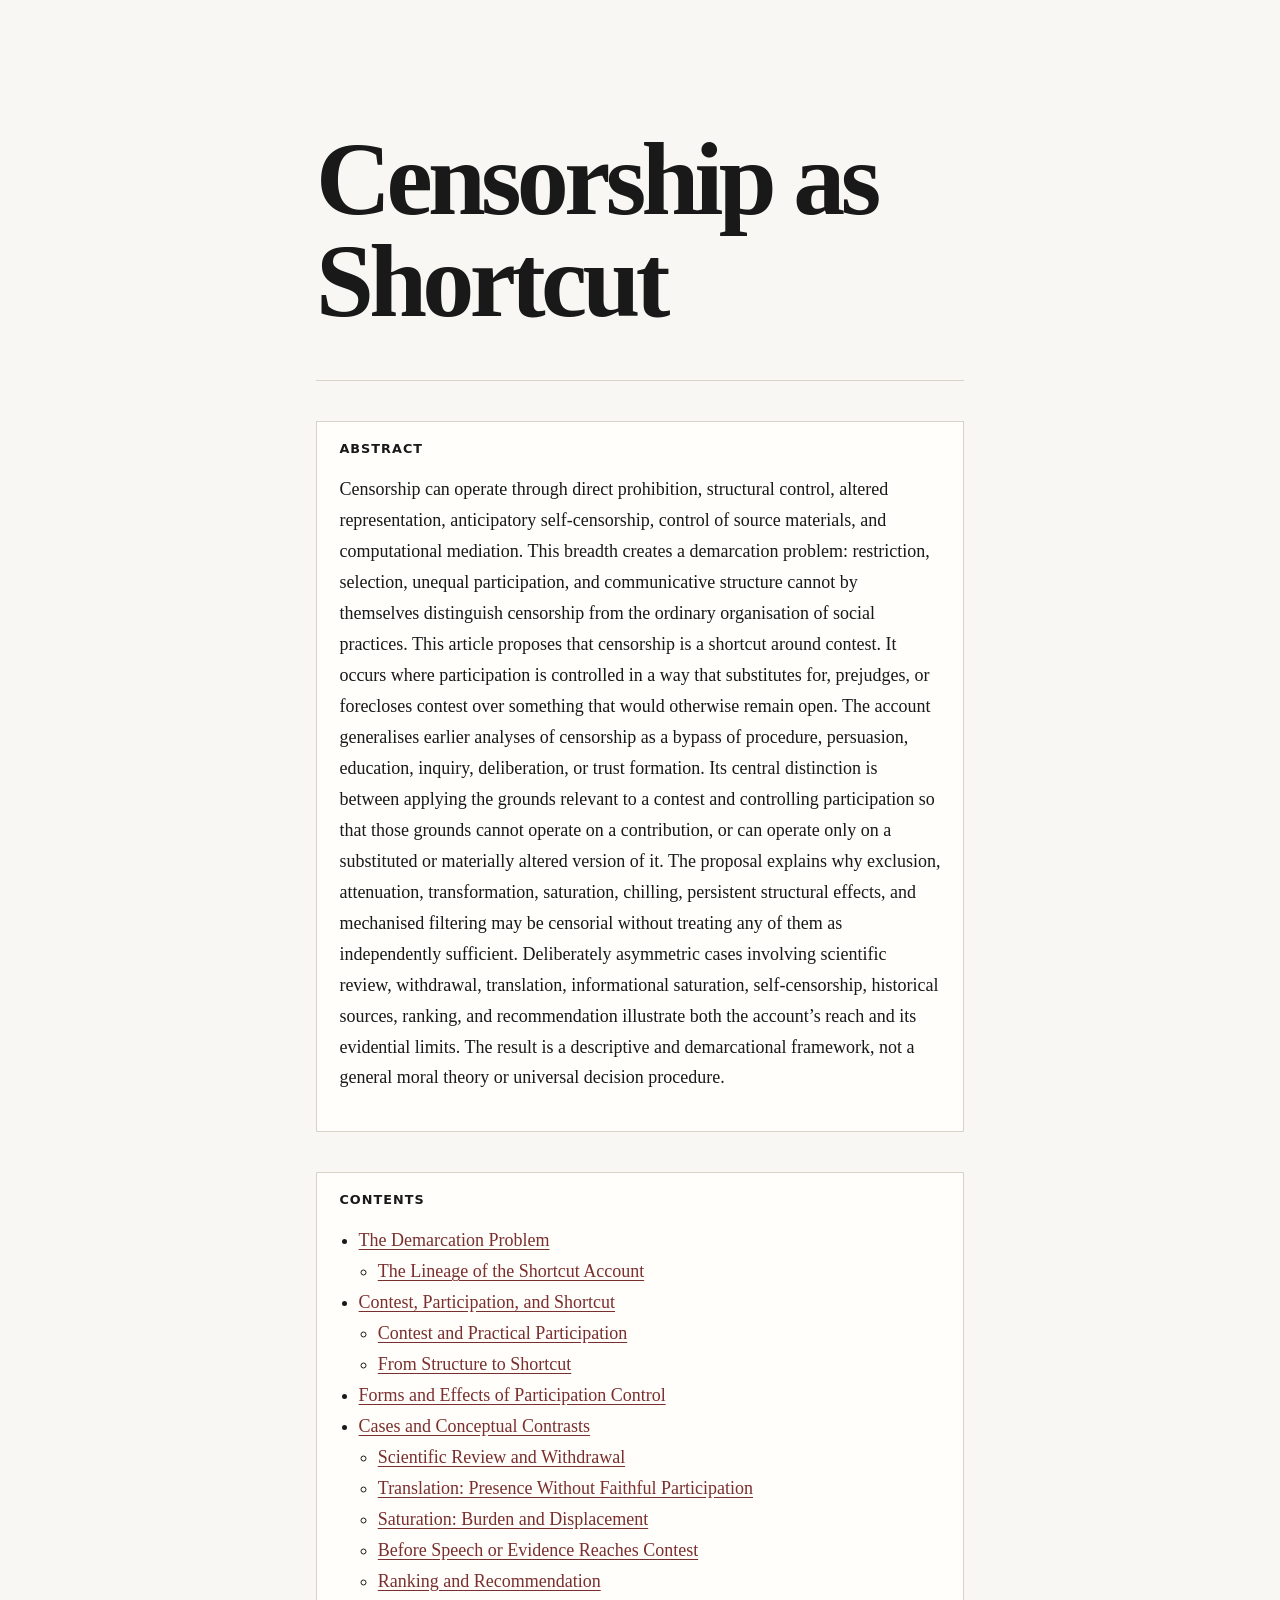
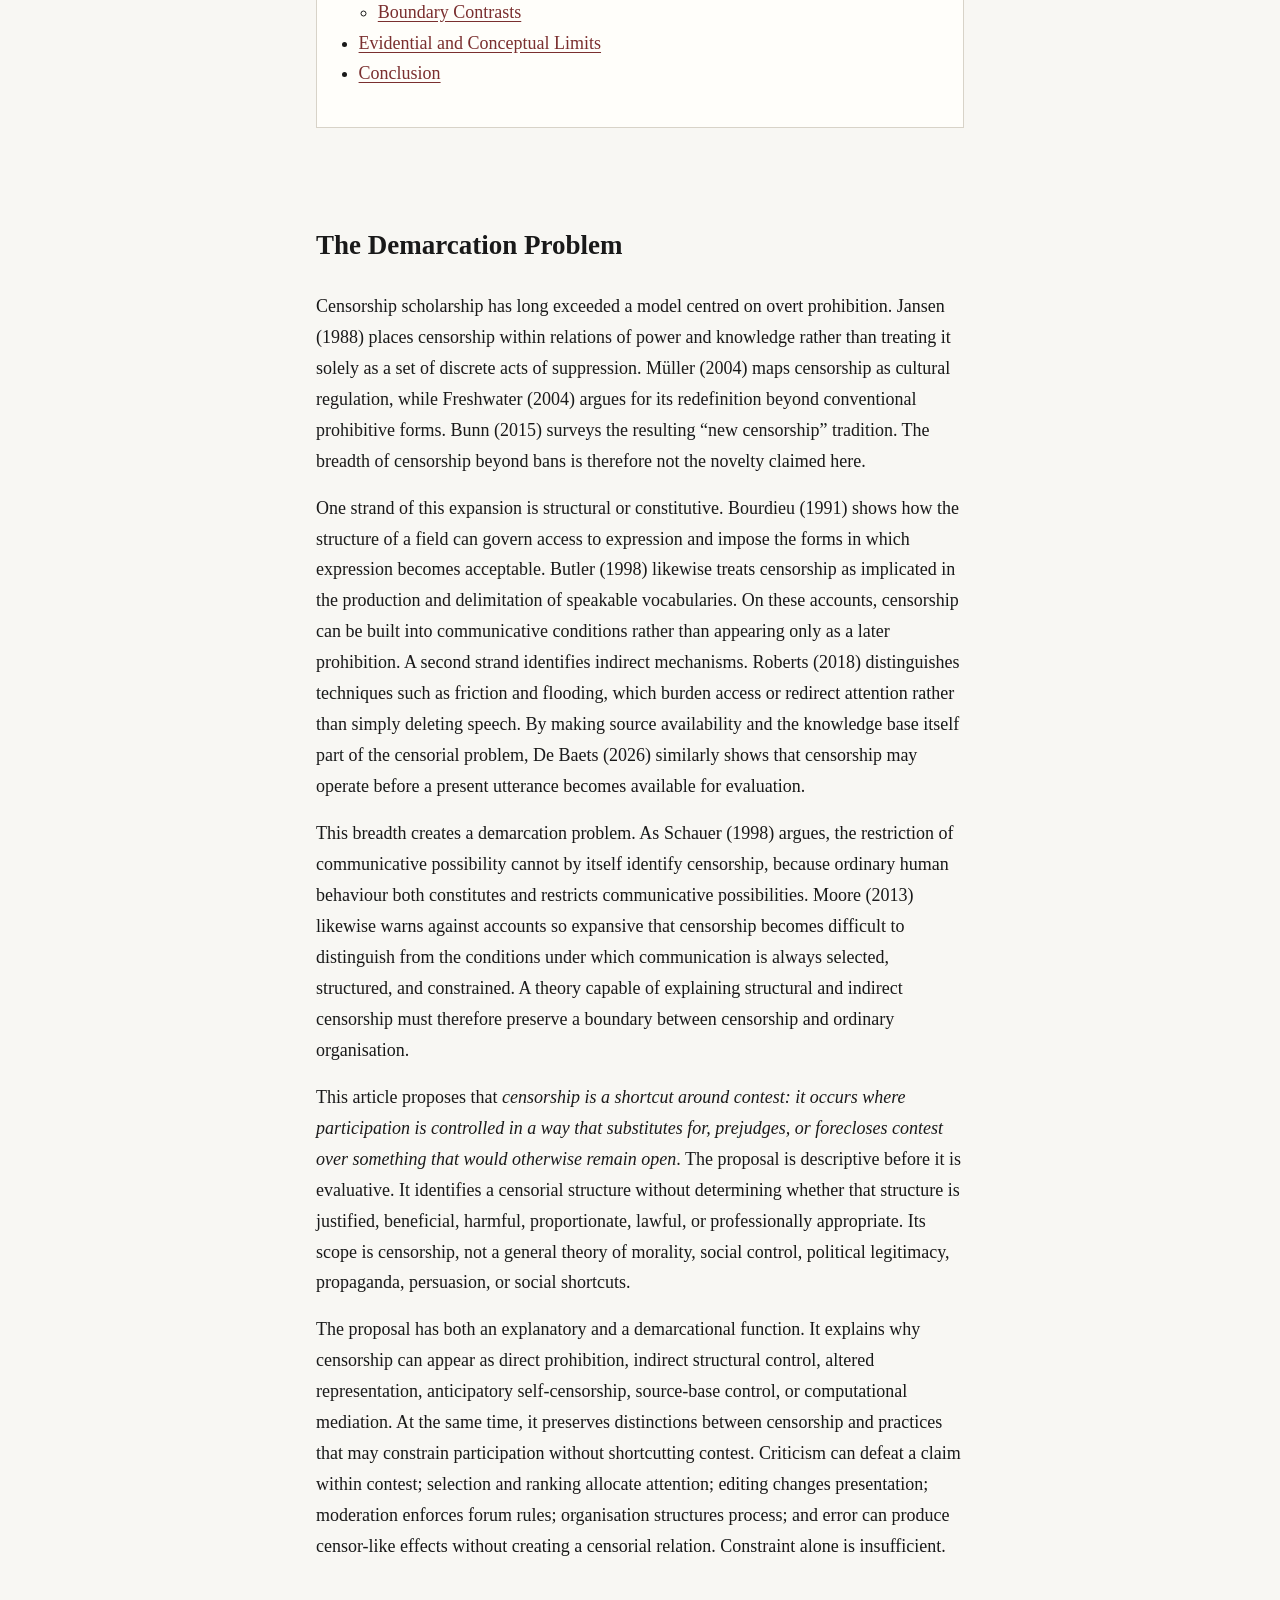
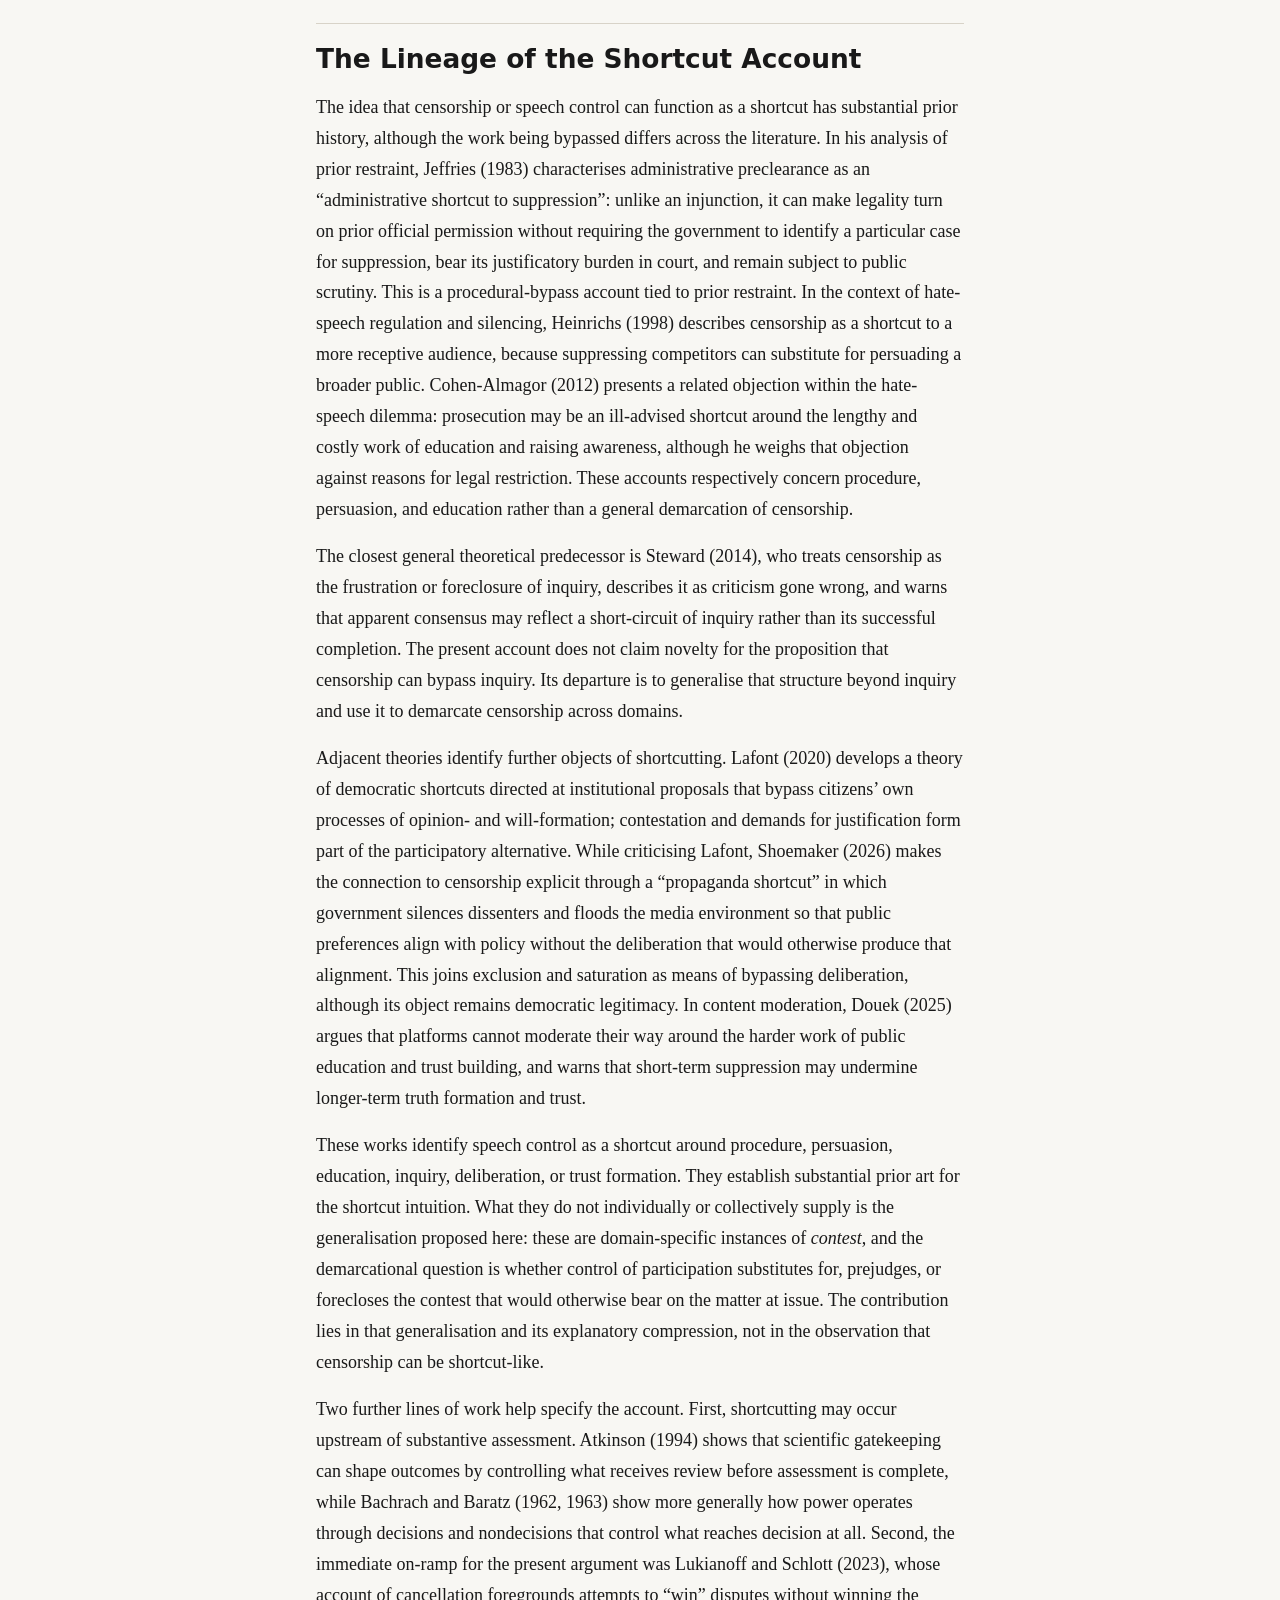
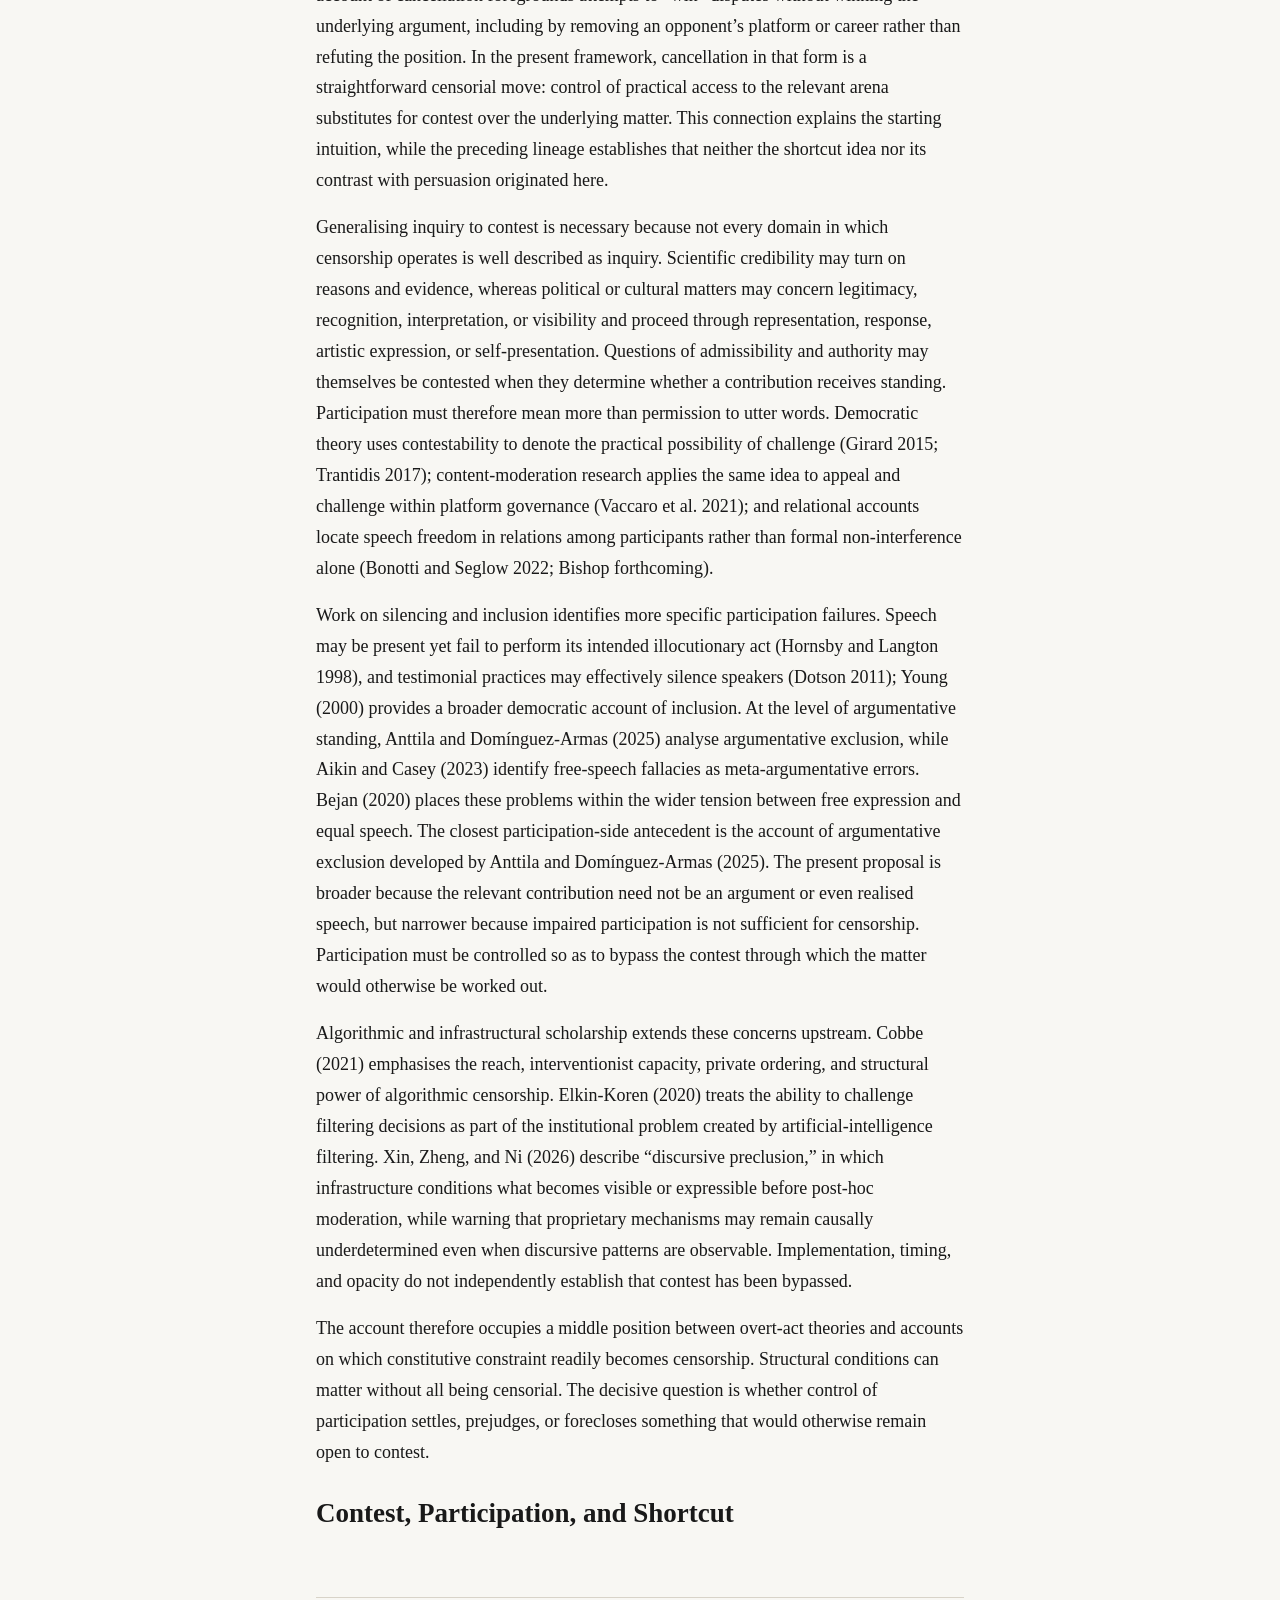
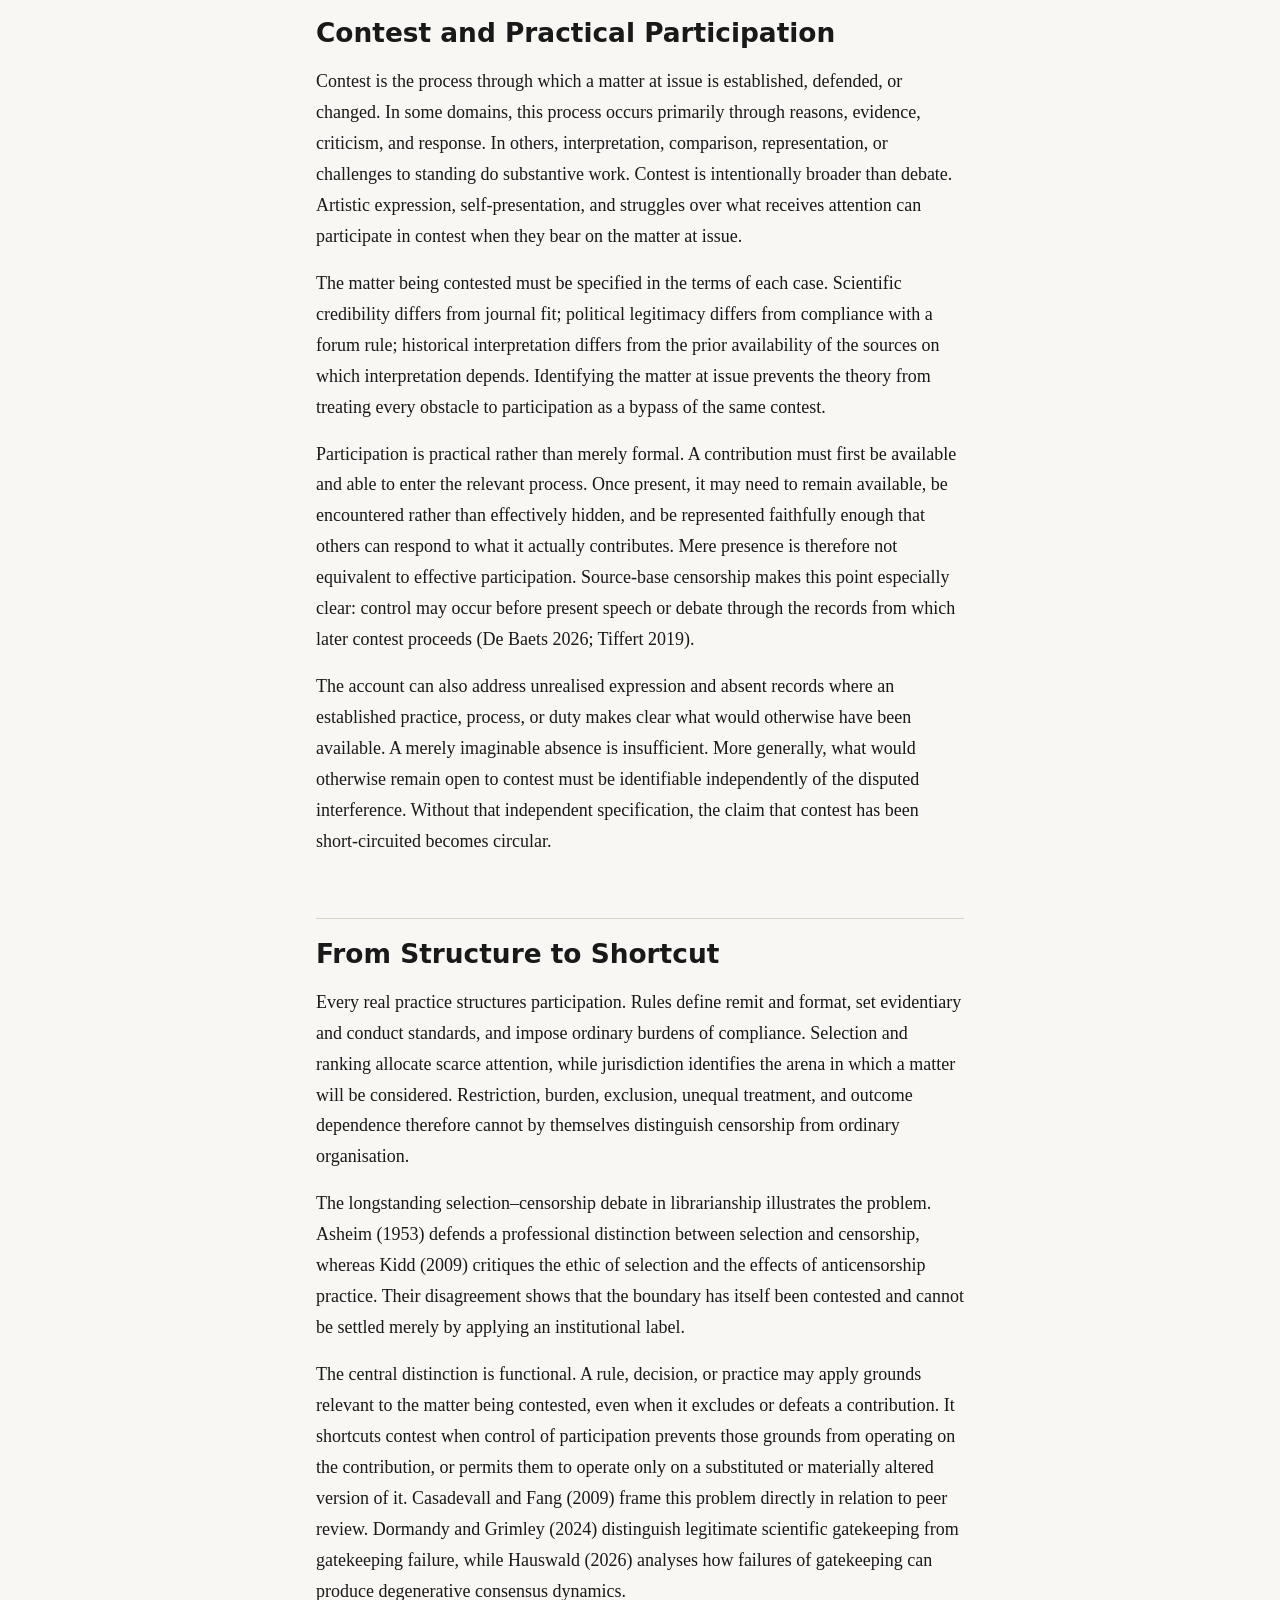
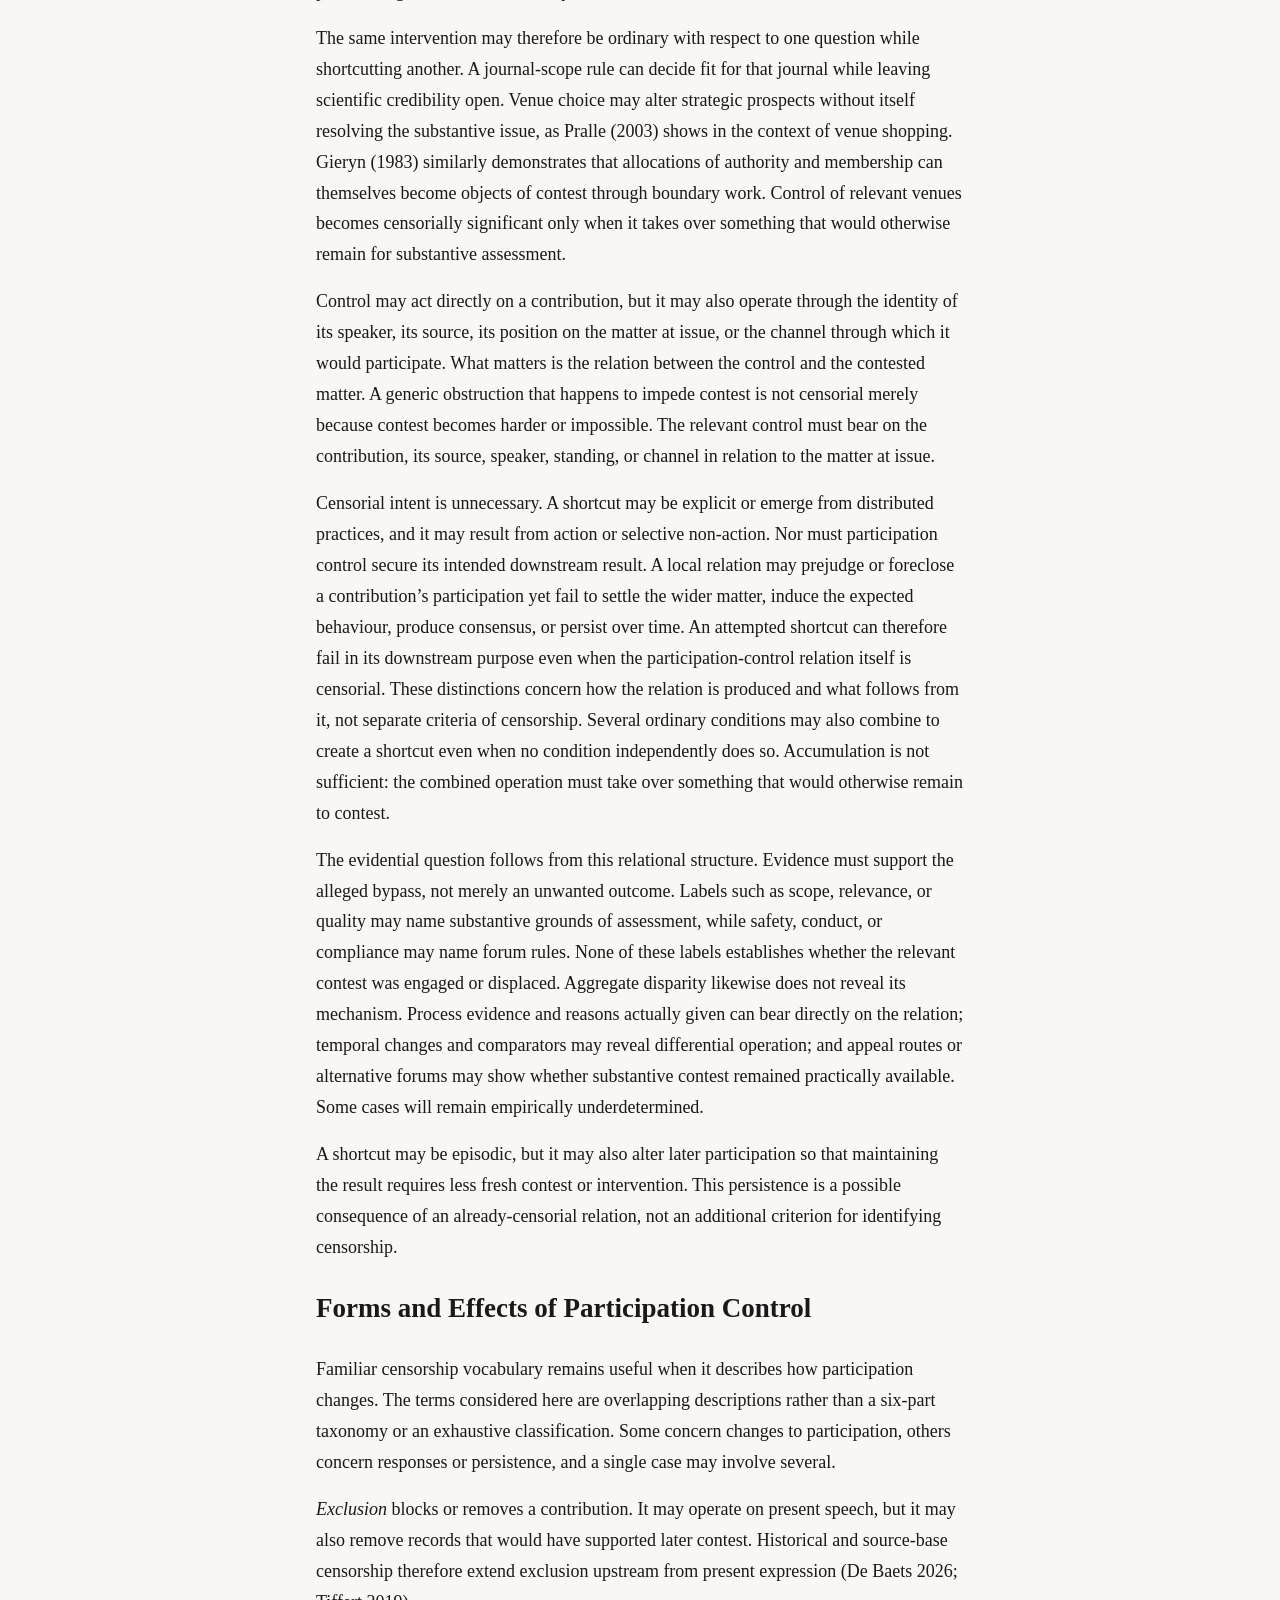
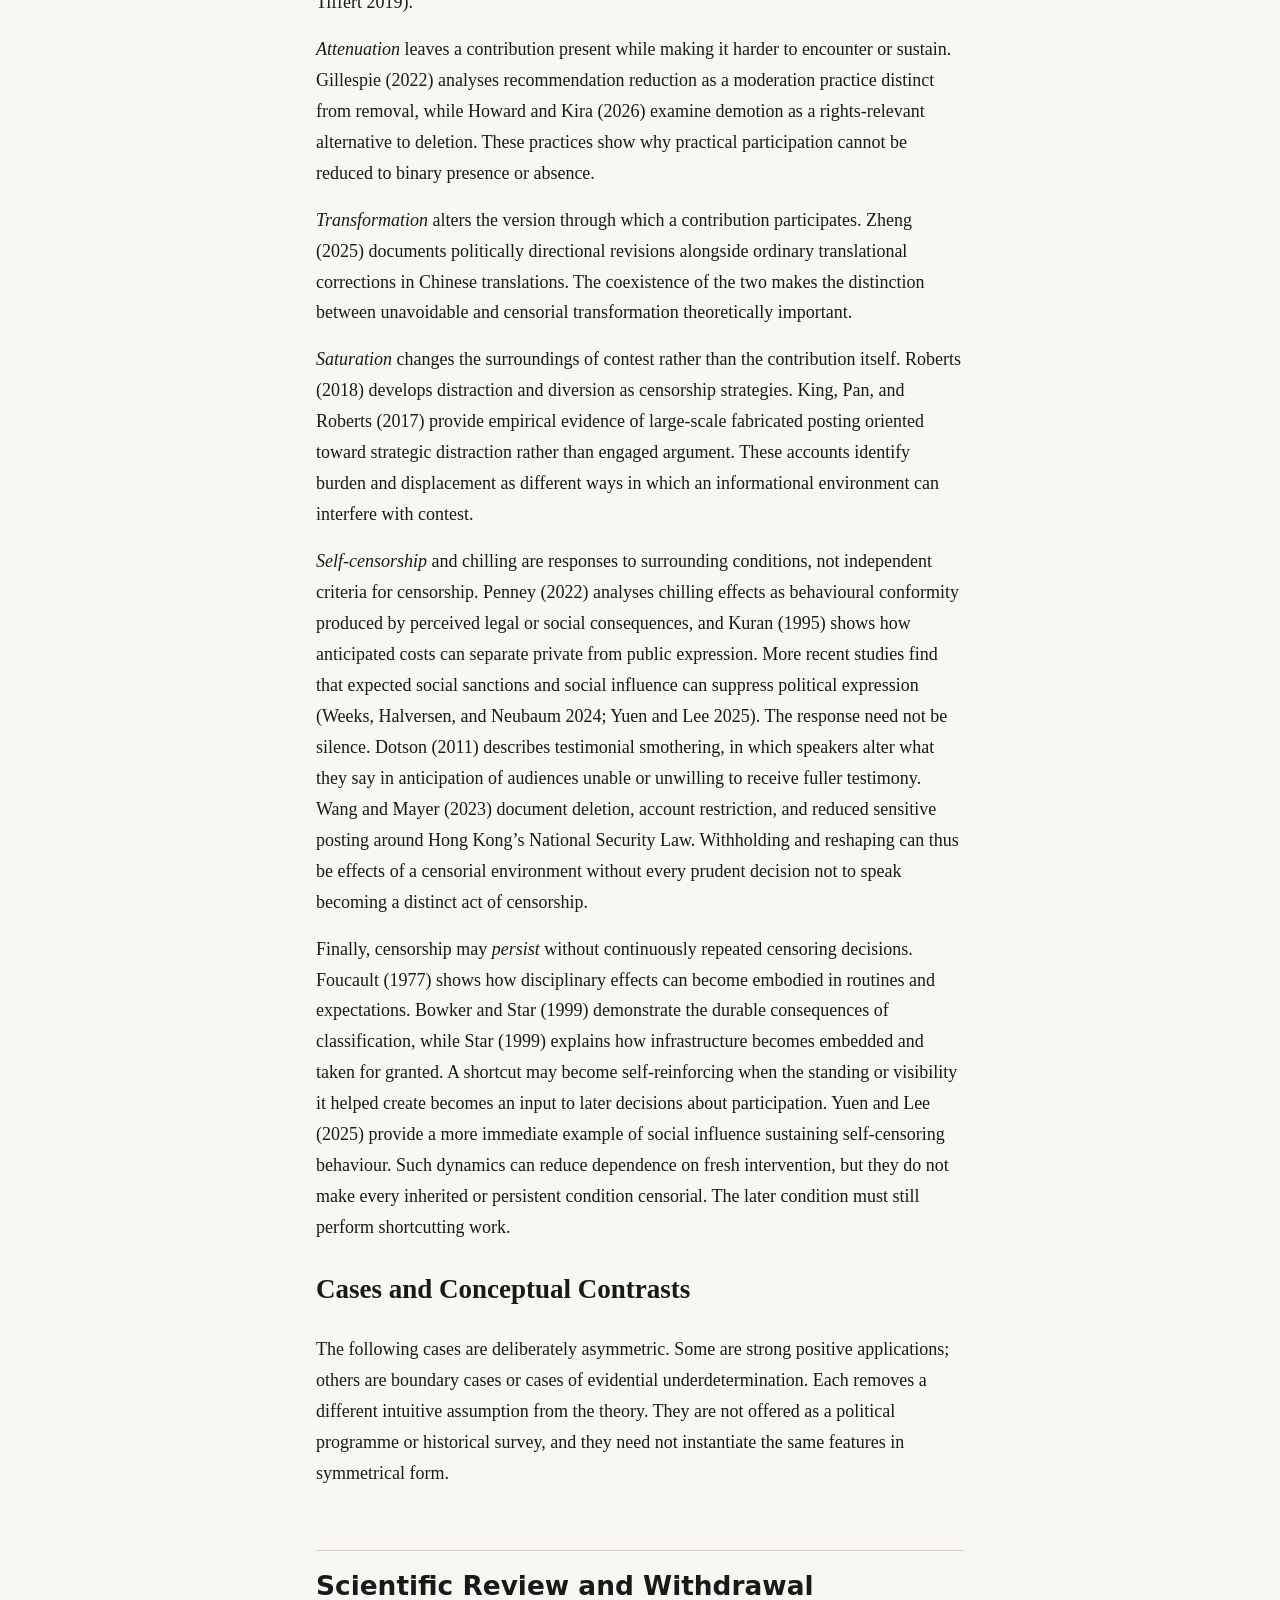
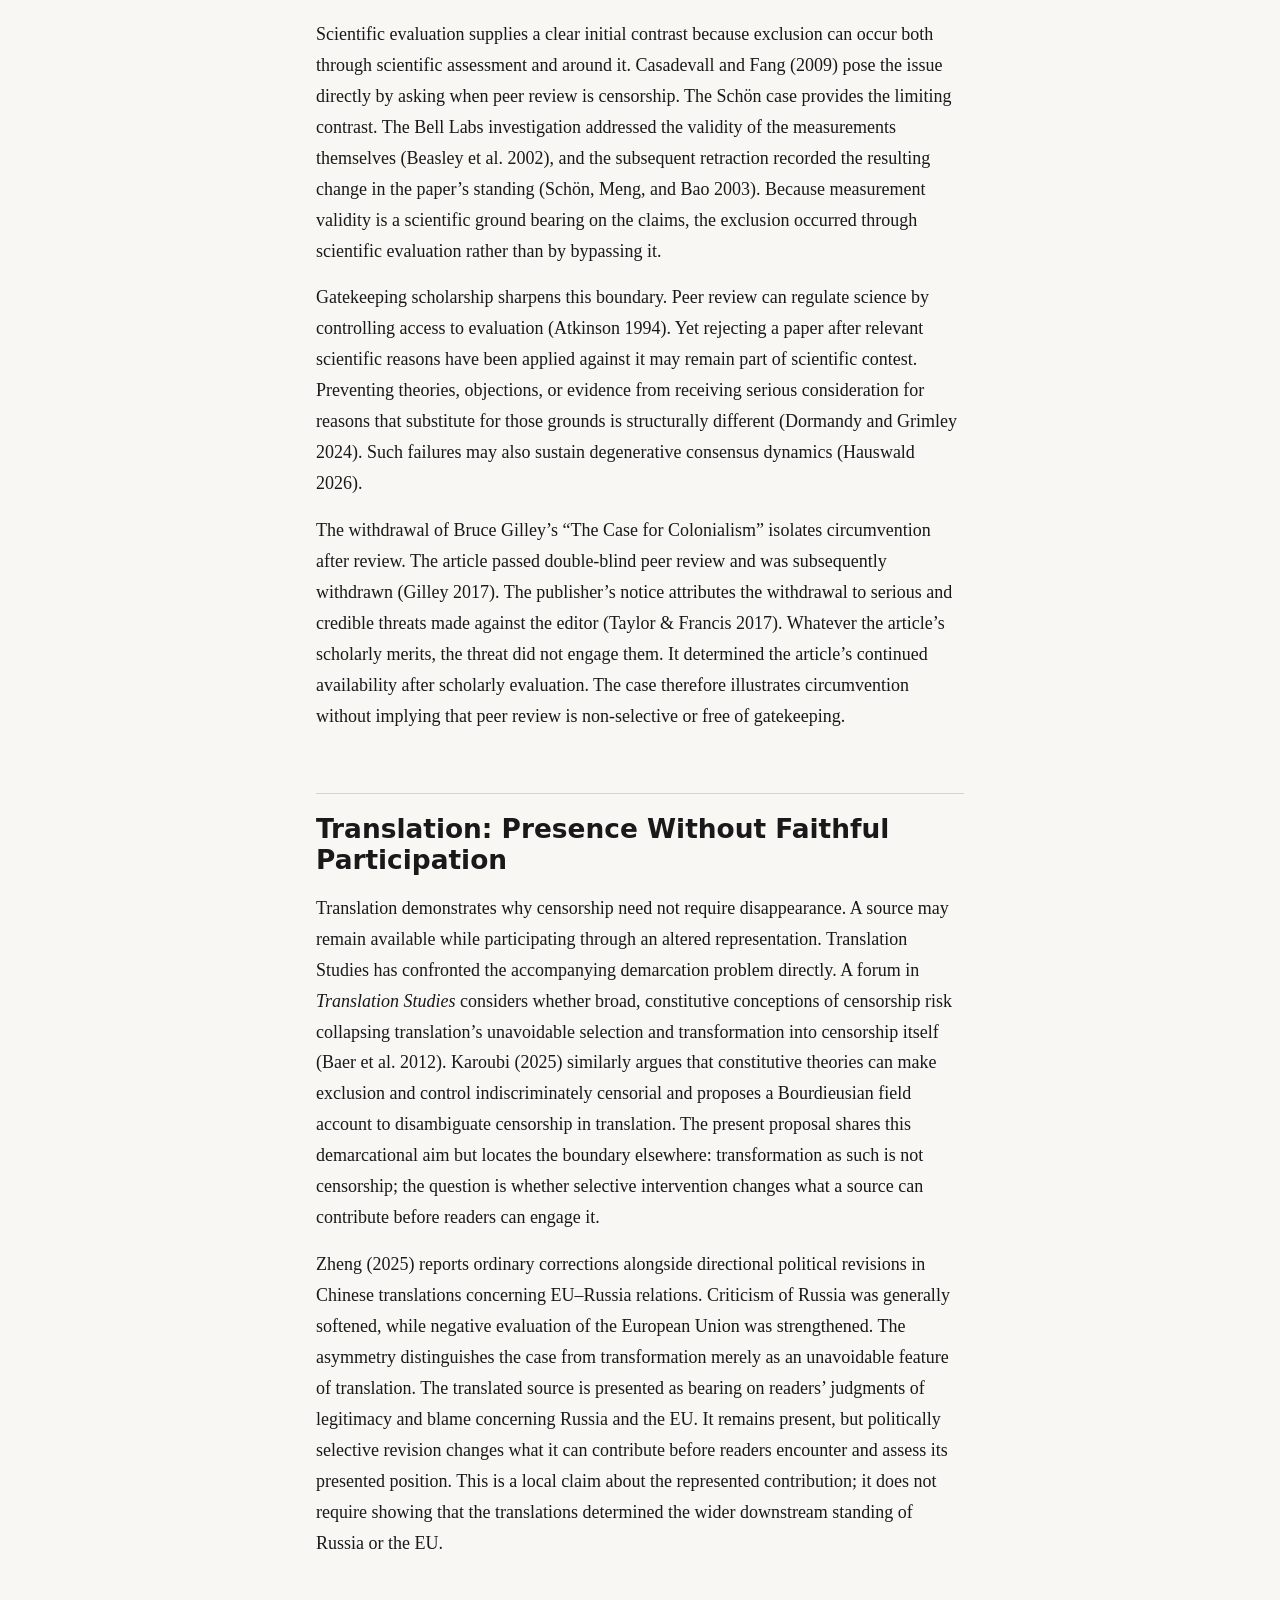
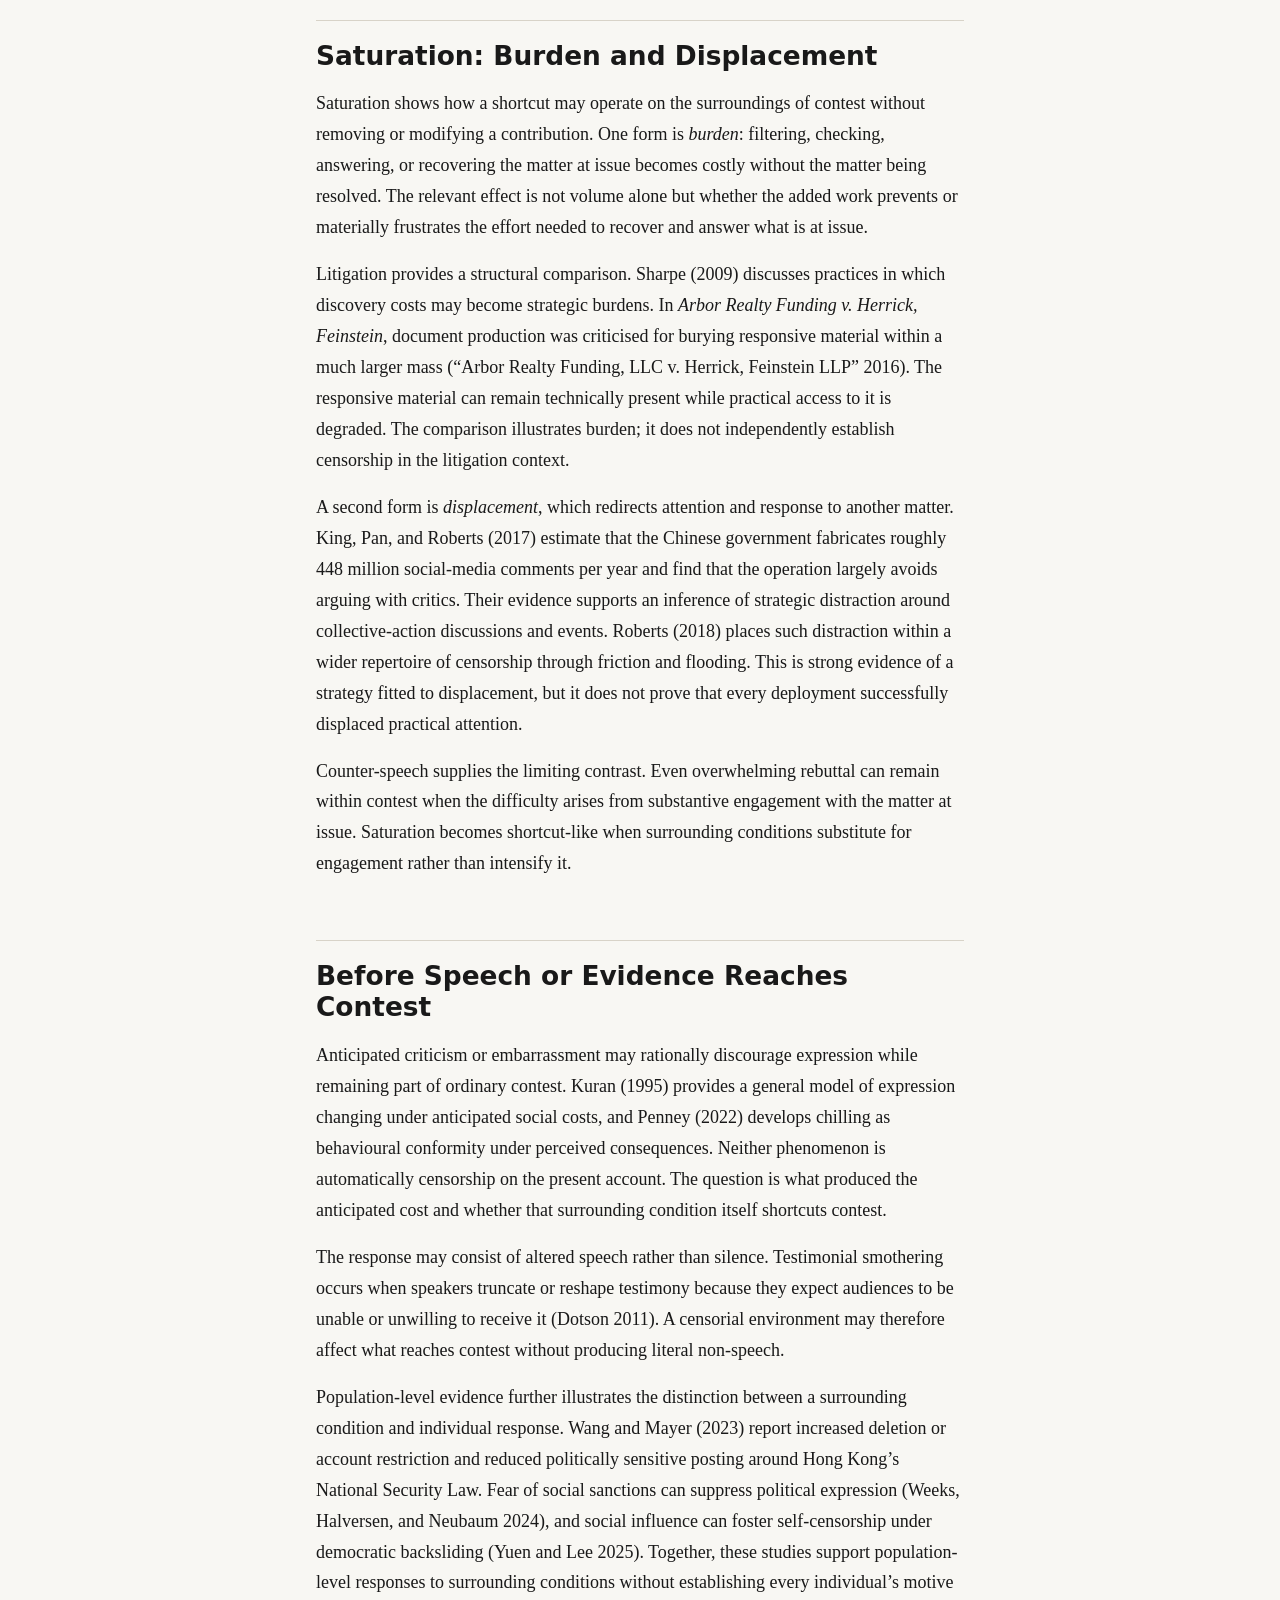
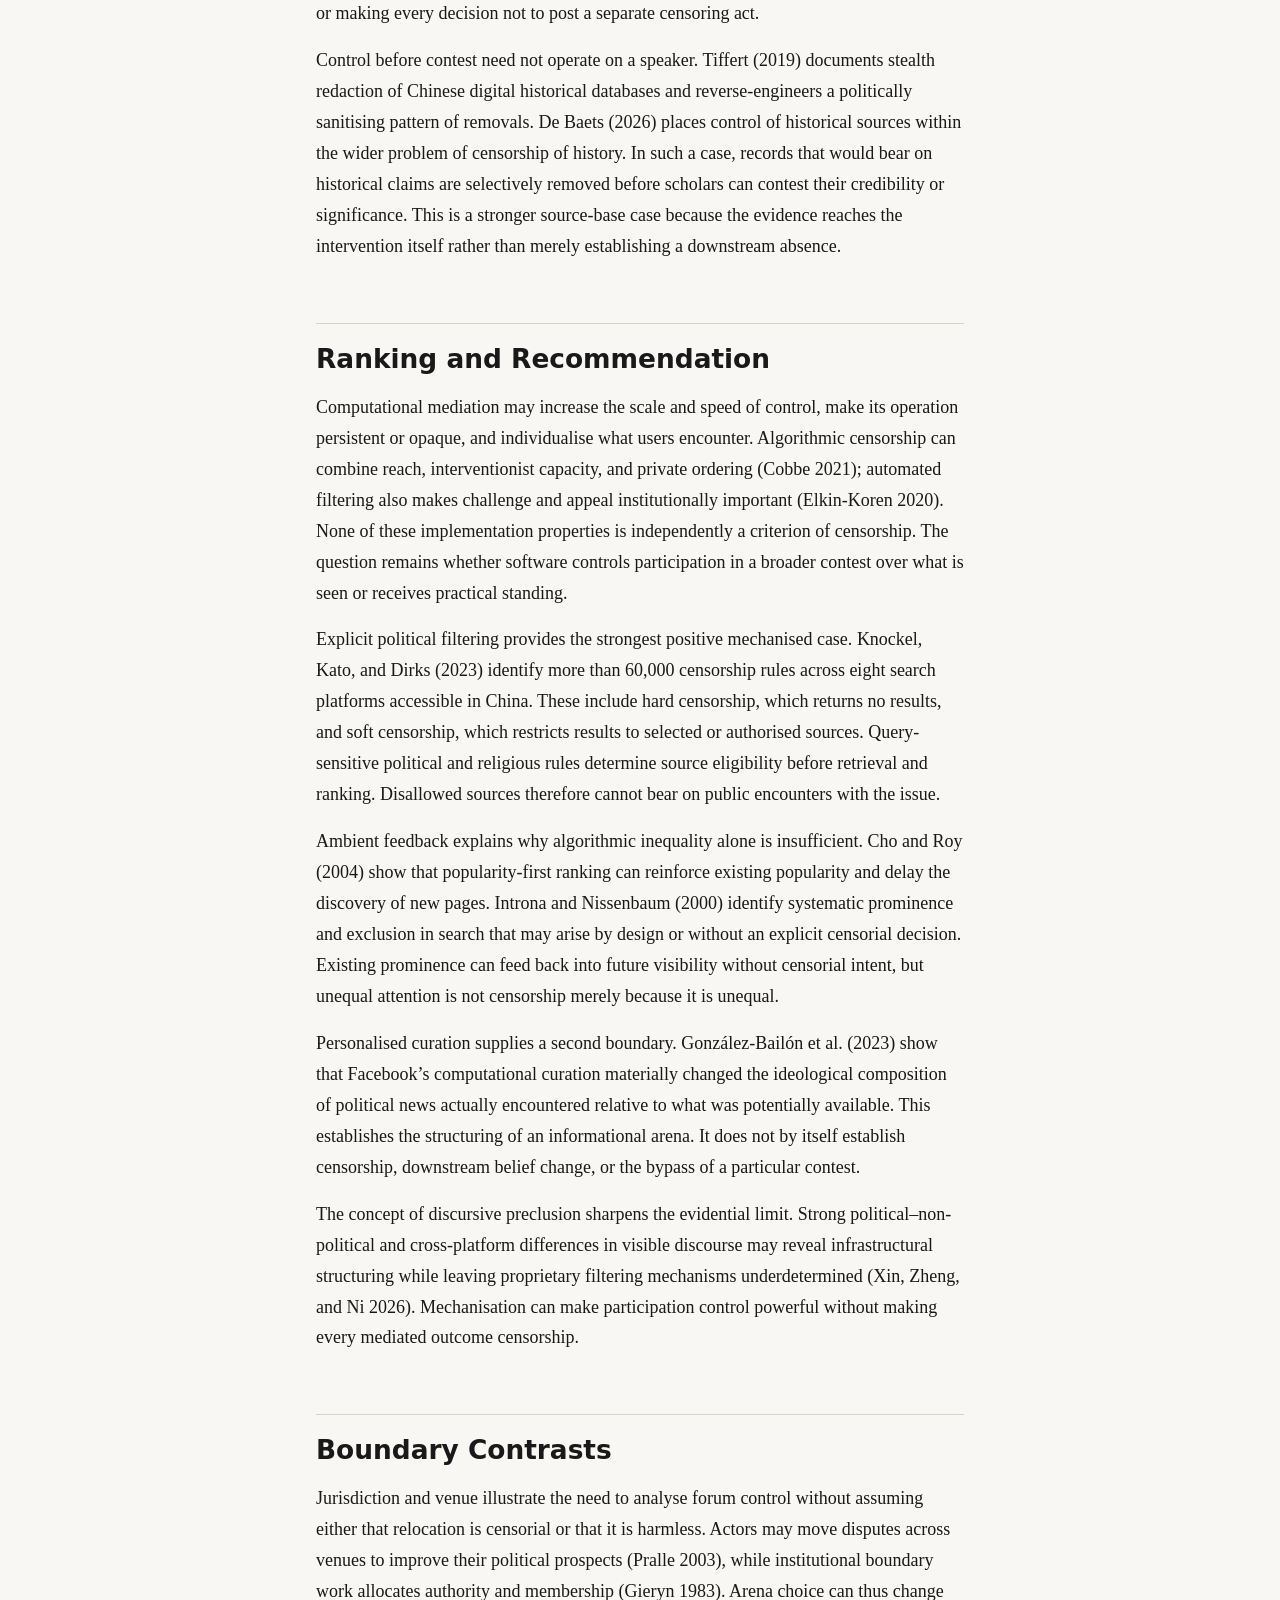
==== commit b8c90927: "Publish paper from e842b949b08cb1741dbebde2791b04a85c7cda1a" ====
--- a/docs/index.html
+++ b/docs/index.html
@@ -5,33 +5,30 @@
   <meta name="viewport" content="width=device-width,initial-scale=1">
   <meta http-equiv="Content-Security-Policy" content="default-src 'none'; style-src 'self' 'unsafe-inline'; img-src 'self' data:; font-src 'self' data:; script-src 'none'; connect-src 'none'; object-src 'none'; base-uri 'none'; form-action 'none'">
   <title>Censorship as Shortcut</title>
-  <meta name="description" content="<p>Censorship cannot be identified
-with prohibition alone, but expanding the concept to encompass any
-structural constraint on communication risks erasing the distinction
-between censorship and the ordinary organisation of communicative
-practices. This article proposes a demarcational and explanatory
-account: censorship is a shortcut around contest. It occurs where
-participation is controlled in a way that substitutes for, prejudges, or
-forecloses contest over something that would otherwise remain open.
-Contest includes the processes through which credibility, legitimacy,
-admissibility, visibility, recognition, authority, and other forms of
-standing are established, defended, or changed. Participation in such
-processes is practical rather than merely formal: contributions must be
-able to become available, enter, remain, be encountered, be faithfully
-represented, and receive consideration. The account explains how
-exclusion, attenuation, transformation, saturation, self-censorship,
-source control, and computational filtering can exhibit a common
-censorial structure without making each of those phenomena independently
-sufficient for censorship. A developmental sequence of cases—from
-withdrawal after peer review through selective translation, strategic
-distraction, source-base redaction, and algorithmic filtering—shows how
-censorship can operate by altering the conditions under which contest
-proceeds. Boundary cases involving ordinary gatekeeping, popularity
-feedback, personalised curation, jurisdiction, moderation, and
-constitutive norms clarify the account’s limits. The resulting framework
-is descriptive rather than justificatory and is intended to preserve
-uncertainty where the available evidence does not establish a
-bypass.</p>">
+  <meta name="description" content="<p>Censorship can operate through
+direct prohibition, structural control, altered representation,
+anticipatory self-censorship, control of source materials, and
+computational mediation. This breadth creates a demarcation problem:
+restriction, selection, unequal participation, and communicative
+structure cannot by themselves distinguish censorship from the ordinary
+organisation of social practices. This article proposes that censorship
+is a shortcut around contest. It occurs where participation is
+controlled in a way that substitutes for, prejudges, or forecloses
+contest over something that would otherwise remain open. The account
+generalises earlier analyses of censorship as a bypass of procedure,
+persuasion, education, inquiry, deliberation, or trust formation. Its
+central distinction is between applying the grounds relevant to a
+contest and controlling participation so that those grounds cannot
+operate on a contribution, or can operate only on a substituted or
+materially altered version of it. The proposal explains why exclusion,
+attenuation, transformation, saturation, chilling, persistent structural
+effects, and mechanised filtering may be censorial without treating any
+of them as independently sufficient. Deliberately asymmetric cases
+involving scientific review, withdrawal, translation, informational
+saturation, self-censorship, historical sources, ranking, and
+recommendation illustrate both the account’s reach and its evidential
+limits. The result is a descriptive and demarcational framework, not a
+general moral theory or universal decision procedure.</p>">
   <link rel="stylesheet" href="style.css">
   
 </head>
@@ -42,491 +39,631 @@
       
       
     </header>
-    <section class="abstract"><h2>Abstract</h2><p>Censorship cannot be
-identified with prohibition alone, but expanding the concept to
-encompass any structural constraint on communication risks erasing the
-distinction between censorship and the ordinary organisation of
-communicative practices. This article proposes a demarcational and
-explanatory account: censorship is a shortcut around contest. It occurs
-where participation is controlled in a way that substitutes for,
-prejudges, or forecloses contest over something that would otherwise
-remain open. Contest includes the processes through which credibility,
-legitimacy, admissibility, visibility, recognition, authority, and other
-forms of standing are established, defended, or changed. Participation
-in such processes is practical rather than merely formal: contributions
-must be able to become available, enter, remain, be encountered, be
-faithfully represented, and receive consideration. The account explains
-how exclusion, attenuation, transformation, saturation, self-censorship,
-source control, and computational filtering can exhibit a common
-censorial structure without making each of those phenomena independently
-sufficient for censorship. A developmental sequence of cases—from
-withdrawal after peer review through selective translation, strategic
-distraction, source-base redaction, and algorithmic filtering—shows how
-censorship can operate by altering the conditions under which contest
-proceeds. Boundary cases involving ordinary gatekeeping, popularity
-feedback, personalised curation, jurisdiction, moderation, and
-constitutive norms clarify the account’s limits. The resulting framework
-is descriptive rather than justificatory and is intended to preserve
-uncertainty where the available evidence does not establish a
-bypass.</p></section>
+    <section class="abstract"><h2>Abstract</h2><p>Censorship can operate
+through direct prohibition, structural control, altered representation,
+anticipatory self-censorship, control of source materials, and
+computational mediation. This breadth creates a demarcation problem:
+restriction, selection, unequal participation, and communicative
+structure cannot by themselves distinguish censorship from the ordinary
+organisation of social practices. This article proposes that censorship
+is a shortcut around contest. It occurs where participation is
+controlled in a way that substitutes for, prejudges, or forecloses
+contest over something that would otherwise remain open. The account
+generalises earlier analyses of censorship as a bypass of procedure,
+persuasion, education, inquiry, deliberation, or trust formation. Its
+central distinction is between applying the grounds relevant to a
+contest and controlling participation so that those grounds cannot
+operate on a contribution, or can operate only on a substituted or
+materially altered version of it. The proposal explains why exclusion,
+attenuation, transformation, saturation, chilling, persistent structural
+effects, and mechanised filtering may be censorial without treating any
+of them as independently sufficient. Deliberately asymmetric cases
+involving scientific review, withdrawal, translation, informational
+saturation, self-censorship, historical sources, ranking, and
+recommendation illustrate both the account’s reach and its evidential
+limits. The result is a descriptive and demarcational framework, not a
+general moral theory or universal decision procedure.</p></section>
     <nav id="TOC" class="toc"><h2>Contents</h2><ul>
-<li><a href="#introduction" id="toc-introduction">Introduction</a></li>
-<li><a href="#contest-participation-and-the-shortcut"
-id="toc-contest-participation-and-the-shortcut">Contest, Participation,
-and the Shortcut</a>
+<li><a href="#the-demarcation-problem"
+id="toc-the-demarcation-problem">The Demarcation Problem</a>
 <ul>
-<li><a href="#what-contest-requires" id="toc-what-contest-requires">What
-contest requires</a></li>
-<li><a href="#ordinary-structuring-and-censorial-control"
-id="toc-ordinary-structuring-and-censorial-control">Ordinary structuring
-and censorial control</a></li>
+<li><a href="#the-lineage-of-the-shortcut-account"
+id="toc-the-lineage-of-the-shortcut-account">The Lineage of the Shortcut
+Account</a></li>
 </ul></li>
-<li><a href="#forms-effects-and-persistence"
-id="toc-forms-effects-and-persistence">Forms, Effects, and
-Persistence</a></li>
-<li><a href="#a-developmental-sequence-of-cases"
-id="toc-a-developmental-sequence-of-cases">A Developmental Sequence of
-Cases</a>
+<li><a href="#contest-participation-and-shortcut"
+id="toc-contest-participation-and-shortcut">Contest, Participation, and
+Shortcut</a>
 <ul>
-<li><a href="#scientific-assessment-and-its-circumvention"
-id="toc-scientific-assessment-and-its-circumvention">Scientific
-assessment and its circumvention</a></li>
-<li><a href="#presence-without-faithful-participation"
-id="toc-presence-without-faithful-participation">Presence without
-faithful participation</a></li>
-<li><a href="#saturation-burden-and-displacement"
-id="toc-saturation-burden-and-displacement">Saturation, burden, and
-displacement</a></li>
-<li><a href="#before-speech-and-evidence-enter-contest"
-id="toc-before-speech-and-evidence-enter-contest">Before speech and
-evidence enter contest</a></li>
-<li><a href="#mechanised-participation-ranking-and-recommendation"
-id="toc-mechanised-participation-ranking-and-recommendation">Mechanised
-participation: ranking and recommendation</a></li>
+<li><a href="#contest-and-practical-participation"
+id="toc-contest-and-practical-participation">Contest and Practical
+Participation</a></li>
+<li><a href="#from-structure-to-shortcut"
+id="toc-from-structure-to-shortcut">From Structure to Shortcut</a></li>
 </ul></li>
-<li><a href="#boundary-contrasts" id="toc-boundary-contrasts">Boundary
+<li><a href="#forms-and-effects-of-participation-control"
+id="toc-forms-and-effects-of-participation-control">Forms and Effects of
+Participation Control</a></li>
+<li><a href="#cases-and-conceptual-contrasts"
+id="toc-cases-and-conceptual-contrasts">Cases and Conceptual
 Contrasts</a>
 <ul>
-<li><a href="#jurisdiction-and-venue"
-id="toc-jurisdiction-and-venue">Jurisdiction and venue</a></li>
-<li><a href="#moderation" id="toc-moderation">Moderation</a></li>
-<li><a href="#settled-norms-and-constitutive-structures"
-id="toc-settled-norms-and-constitutive-structures">Settled norms and
-constitutive structures</a></li>
+<li><a href="#scientific-review-and-withdrawal"
+id="toc-scientific-review-and-withdrawal">Scientific Review and
+Withdrawal</a></li>
+<li><a href="#translation-presence-without-faithful-participation"
+id="toc-translation-presence-without-faithful-participation">Translation:
+Presence Without Faithful Participation</a></li>
+<li><a href="#saturation-burden-and-displacement"
+id="toc-saturation-burden-and-displacement">Saturation: Burden and
+Displacement</a></li>
+<li><a href="#before-speech-or-evidence-reaches-contest"
+id="toc-before-speech-or-evidence-reaches-contest">Before Speech or
+Evidence Reaches Contest</a></li>
+<li><a href="#ranking-and-recommendation"
+id="toc-ranking-and-recommendation">Ranking and Recommendation</a></li>
+<li><a href="#boundary-contrasts" id="toc-boundary-contrasts">Boundary
+Contrasts</a></li>
 </ul></li>
-<li><a href="#explanatory-and-evidential-limits"
-id="toc-explanatory-and-evidential-limits">Explanatory and Evidential
+<li><a href="#evidential-and-conceptual-limits"
+id="toc-evidential-and-conceptual-limits">Evidential and Conceptual
 Limits</a></li>
 <li><a href="#conclusion" id="toc-conclusion">Conclusion</a></li>
 </ul></nav>
-    <article class="prose"><h1 id="introduction">Introduction</h1>
-<p>Censorship scholarship has long extended beyond overt prohibition.
-Structural and constitutive constraints, self-censorship, friction,
-flooding, and other indirect forms all complicate any definition
-restricted to explicit bans or removals <span class="citation"
-data-cites="jansen1988 bourdieu1991 butler1998 muller2004 freshwater2004 bunn2015 roberts2018 debaets2026">(Jansen
-1988; Bourdieu 1991; Butler 1998; Müller 2004; Freshwater 2004; Bunn
-2015; Roberts 2018; De Baets 2026)</span>. Bourdieu’s account, for
-example, shows how the structure of a field may govern both access to
-expression and the forms expression can take <span class="citation"
-data-cites="bourdieu1991">(Bourdieu 1991)</span>. Yet conceptual breadth
-creates a demarcation problem. As <span class="citation"
-data-cites="moore2013">Moore (2013)</span> observes, sufficiently
-expansive structural accounts can make the ordinary conditions under
-which communication occurs difficult to distinguish from censorship.
-Every communicative practice restricts and structures possibility in
-some way. Restriction or structuring alone therefore cannot classify a
-relation as censorial.</p>
-<p>A second line of work suggests how this problem might be addressed.
-<span class="citation" data-cites="steward2014">Steward (2014)</span>
-argues that censorship can foreclose or frustrate inquiry, with the
-result that apparent consensus may reflect a short-circuit of inquiry
-rather than successful contestation. <span class="citation"
-data-cites="atkinson1994">Atkinson (1994)</span> identifies a related
-structure in scientific gatekeeping, while <span class="citation"
+    <article class="prose"><h1 id="the-demarcation-problem">The
+Demarcation Problem</h1>
+<p>Censorship scholarship has long exceeded a model centred on overt
+prohibition. <span class="citation" data-cites="jansen1988">Jansen
+(1988)</span> places censorship within relations of power and knowledge
+rather than treating it solely as a set of discrete acts of suppression.
+<span class="citation" data-cites="muller2004">Müller (2004)</span> maps
+censorship as cultural regulation, while <span class="citation"
+data-cites="freshwater2004">Freshwater (2004)</span> argues for its
+redefinition beyond conventional prohibitive forms. <span
+class="citation" data-cites="bunn2015">Bunn (2015)</span> surveys the
+resulting “new censorship” tradition. The breadth of censorship beyond
+bans is therefore not the novelty claimed here.</p>
+<p>One strand of this expansion is structural or constitutive. <span
+class="citation" data-cites="bourdieu1991">Bourdieu (1991)</span> shows
+how the structure of a field can govern access to expression and impose
+the forms in which expression becomes acceptable. <span class="citation"
+data-cites="butler1998">Butler (1998)</span> likewise treats censorship
+as implicated in the production and delimitation of speakable
+vocabularies. On these accounts, censorship can be built into
+communicative conditions rather than appearing only as a later
+prohibition. A second strand identifies indirect mechanisms. <span
+class="citation" data-cites="roberts2018">Roberts (2018)</span>
+distinguishes techniques such as friction and flooding, which burden
+access or redirect attention rather than simply deleting speech. By
+making source availability and the knowledge base itself part of the
+censorial problem, <span class="citation" data-cites="debaets2026">De
+Baets (2026)</span> similarly shows that censorship may operate before a
+present utterance becomes available for evaluation.</p>
+<p>This breadth creates a demarcation problem. As <span class="citation"
+data-cites="schauer1998">Schauer (1998)</span> argues, the restriction
+of communicative possibility cannot by itself identify censorship,
+because ordinary human behaviour both constitutes and restricts
+communicative possibilities. <span class="citation"
+data-cites="moore2013">Moore (2013)</span> likewise warns against
+accounts so expansive that censorship becomes difficult to distinguish
+from the conditions under which communication is always selected,
+structured, and constrained. A theory capable of explaining structural
+and indirect censorship must therefore preserve a boundary between
+censorship and ordinary organisation.</p>
+<p>This article proposes that <em>censorship is a shortcut around
+contest: it occurs where participation is controlled in a way that
+substitutes for, prejudges, or forecloses contest over something that
+would otherwise remain open</em>. The proposal is descriptive before it
+is evaluative. It identifies a censorial structure without determining
+whether that structure is justified, beneficial, harmful, proportionate,
+lawful, or professionally appropriate. Its scope is censorship, not a
+general theory of morality, social control, political legitimacy,
+propaganda, persuasion, or social shortcuts.</p>
+<p>The proposal has both an explanatory and a demarcational function. It
+explains why censorship can appear as direct prohibition, indirect
+structural control, altered representation, anticipatory
+self-censorship, source-base control, or computational mediation. At the
+same time, it preserves distinctions between censorship and practices
+that may constrain participation without shortcutting contest. Criticism
+can defeat a claim within contest; selection and ranking allocate
+attention; editing changes presentation; moderation enforces forum
+rules; organisation structures process; and error can produce
+censor-like effects without creating a censorial relation. Constraint
+alone is insufficient.</p>
+<h2 id="the-lineage-of-the-shortcut-account">The Lineage of the Shortcut
+Account</h2>
+<p>The idea that censorship or speech control can function as a shortcut
+has substantial prior history, although the work being bypassed differs
+across the literature. In his analysis of prior restraint, <span
+class="citation" data-cites="jeffries1983">Jeffries (1983)</span>
+characterises administrative preclearance as an “administrative shortcut
+to suppression”: unlike an injunction, it can make legality turn on
+prior official permission without requiring the government to identify a
+particular case for suppression, bear its justificatory burden in court,
+and remain subject to public scrutiny. This is a procedural-bypass
+account tied to prior restraint. In the context of hate-speech
+regulation and silencing, <span class="citation"
+data-cites="heinrichs1998">Heinrichs (1998)</span> describes censorship
+as a shortcut to a more receptive audience, because suppressing
+competitors can substitute for persuading a broader public. <span
+class="citation" data-cites="cohenalmagor2012">Cohen-Almagor
+(2012)</span> presents a related objection within the hate-speech
+dilemma: prosecution may be an ill-advised shortcut around the lengthy
+and costly work of education and raising awareness, although he weighs
+that objection against reasons for legal restriction. These accounts
+respectively concern procedure, persuasion, and education rather than a
+general demarcation of censorship.</p>
+<p>The closest general theoretical predecessor is <span class="citation"
+data-cites="steward2014">Steward (2014)</span>, who treats censorship as
+the frustration or foreclosure of inquiry, describes it as criticism
+gone wrong, and warns that apparent consensus may reflect a
+short-circuit of inquiry rather than its successful completion. The
+present account does not claim novelty for the proposition that
+censorship can bypass inquiry. Its departure is to generalise that
+structure beyond inquiry and use it to demarcate censorship across
+domains.</p>
+<p>Adjacent theories identify further objects of shortcutting. <span
+class="citation" data-cites="lafont2020">Lafont (2020)</span> develops a
+theory of democratic shortcuts directed at institutional proposals that
+bypass citizens’ own processes of opinion- and will-formation;
+contestation and demands for justification form part of the
+participatory alternative. While criticising Lafont, <span
+class="citation" data-cites="shoemaker2026">Shoemaker (2026)</span>
+makes the connection to censorship explicit through a “propaganda
+shortcut” in which government silences dissenters and floods the media
+environment so that public preferences align with policy without the
+deliberation that would otherwise produce that alignment. This joins
+exclusion and saturation as means of bypassing deliberation, although
+its object remains democratic legitimacy. In content moderation, <span
+class="citation" data-cites="douek2025">Douek (2025)</span> argues that
+platforms cannot moderate their way around the harder work of public
+education and trust building, and warns that short-term suppression may
+undermine longer-term truth formation and trust.</p>
+<p>These works identify speech control as a shortcut around procedure,
+persuasion, education, inquiry, deliberation, or trust formation. They
+establish substantial prior art for the shortcut intuition. What they do
+not individually or collectively supply is the generalisation proposed
+here: these are domain-specific instances of <em>contest</em>, and the
+demarcational question is whether control of participation substitutes
+for, prejudges, or forecloses the contest that would otherwise bear on
+the matter at issue. The contribution lies in that generalisation and
+its explanatory compression, not in the observation that censorship can
+be shortcut-like.</p>
+<p>Two further lines of work help specify the account. First,
+shortcutting may occur upstream of substantive assessment. <span
+class="citation" data-cites="atkinson1994">Atkinson (1994)</span> shows
+that scientific gatekeeping can shape outcomes by controlling what
+receives review before assessment is complete, while <span
+class="citation"
 data-cites="bachrachbaratz1962 bachrachbaratz1963">Bachrach and Baratz
-(1962, 1963)</span> show more generally how outcomes may be produced
-upstream by limiting what reaches decision. This article generalises the
-relevant object from <em>inquiry</em> to <em>contest</em>. Contest
-comprises the processes through which practical questions of
-credibility, legitimacy, admissibility, visibility, recognition,
-authority, and other forms of standing are established, defended, or
-changed. It need not consist in propositional argument. Representation,
-artistic expression, self-presentation, the allocation of attention, and
-challenges to standing may all participate in contest.</p>
-<p>The emphasis on participation also draws on democratic theory,
-content-moderation research, and theories of free speech and silencing.
-Work on contestability understands practical openness to challenge as a
-feature of democratic and governance arrangements <span class="citation"
-data-cites="girard2015 trantidis2017 vaccaro2021">(Girard 2015;
-Trantidis 2017; Vaccaro et al. 2021)</span>. Relational accounts of free
-speech, illocutionary and testimonial silencing, and theories of
-inclusion similarly demonstrate that formal permission to speak is not
-equivalent to effective participation <span class="citation"
-data-cites="bonottiseglow2022 bishopforthcoming hornsbylangton1998 dotson2011 young2000 bejan2020 aikincasey2023">(Bonotti
-and Seglow 2022; Bishop forthcoming; Hornsby and Langton 1998; Dotson
-2011; Young 2000; Bejan 2020; Aikin and Casey 2023)</span>. <span
+(1962, 1963)</span> show more generally how power operates through
+decisions and nondecisions that control what reaches decision at all.
+Second, the immediate on-ramp for the present argument was <span
+class="citation" data-cites="lukianoffschlott2023">Lukianoff and Schlott
+(2023)</span>, whose account of cancellation foregrounds attempts to
+“win” disputes without winning the underlying argument, including by
+removing an opponent’s platform or career rather than refuting the
+position. In the present framework, cancellation in that form is a
+straightforward censorial move: control of practical access to the
+relevant arena substitutes for contest over the underlying matter. This
+connection explains the starting intuition, while the preceding lineage
+establishes that neither the shortcut idea nor its contrast with
+persuasion originated here.</p>
+<p>Generalising inquiry to contest is necessary because not every domain
+in which censorship operates is well described as inquiry. Scientific
+credibility may turn on reasons and evidence, whereas political or
+cultural matters may concern legitimacy, recognition, interpretation, or
+visibility and proceed through representation, response, artistic
+expression, or self-presentation. Questions of admissibility and
+authority may themselves be contested when they determine whether a
+contribution receives standing. Participation must therefore mean more
+than permission to utter words. Democratic theory uses contestability to
+denote the practical possibility of challenge <span class="citation"
+data-cites="girard2015 trantidis2017">(Girard 2015; Trantidis
+2017)</span>; content-moderation research applies the same idea to
+appeal and challenge within platform governance <span class="citation"
+data-cites="vaccaro2021">(Vaccaro et al. 2021)</span>; and relational
+accounts locate speech freedom in relations among participants rather
+than formal non-interference alone <span class="citation"
+data-cites="bonottiseglow2022 bishopforthcoming">(Bonotti and Seglow
+2022; Bishop forthcoming)</span>.</p>
+<p>Work on silencing and inclusion identifies more specific
+participation failures. Speech may be present yet fail to perform its
+intended illocutionary act <span class="citation"
+data-cites="hornsbylangton1998">(Hornsby and Langton 1998)</span>, and
+testimonial practices may effectively silence speakers <span
+class="citation" data-cites="dotson2011">(Dotson 2011)</span>; <span
+class="citation" data-cites="young2000">Young (2000)</span> provides a
+broader democratic account of inclusion. At the level of argumentative
+standing, <span class="citation"
+data-cites="anttiladominguezarmas2025">Anttila and Domínguez-Armas
+(2025)</span> analyse argumentative exclusion, while <span
+class="citation" data-cites="aikincasey2023">Aikin and Casey
+(2023)</span> identify free-speech fallacies as meta-argumentative
+errors. <span class="citation" data-cites="bejan2020">Bejan
+(2020)</span> places these problems within the wider tension between
+free expression and equal speech. The closest participation-side
+antecedent is the account of argumentative exclusion developed by <span
 class="citation" data-cites="anttiladominguezarmas2025">Anttila and
-Domínguez-Armas (2025)</span> provide a particularly close
-participation-side antecedent through their analysis of argumentative
-exclusion. The present account differs in two respects. The relevant
-contribution need not be an argument, or even realised speech, and
-impaired participation is not sufficient for censorship. The further
-question is whether participation has been controlled so as to bypass
-the contest through which the matter would otherwise be worked out.</p>
-<p>Algorithmic and infrastructural research moves the same problem
+Domínguez-Armas (2025)</span>. The present proposal is broader because
+the relevant contribution need not be an argument or even realised
+speech, but narrower because impaired participation is not sufficient
+for censorship. Participation must be controlled so as to bypass the
+contest through which the matter would otherwise be worked out.</p>
+<p>Algorithmic and infrastructural scholarship extends these concerns
 upstream. <span class="citation" data-cites="cobbe2021">Cobbe
 (2021)</span> emphasises the reach, interventionist capacity, private
-ordering, and structural power involved in algorithmic censorship, while
-<span class="citation" data-cites="elkinkoren2020">Elkin-Koren
-(2020)</span> develops contestation as a governance response to
-artificial-intelligence filtering. <span class="citation"
-data-cites="xinzhengni2026">Xin, Zheng, and Ni (2026)</span> describe
-“discursive preclusion”: infrastructural conditions shape what becomes
-visible or expressible before post-hoc moderation occurs. Their account
-is a particularly close upstream neighbour to the present proposal.
-Where proprietary mechanisms cannot be observed directly, however, the
-causal account remains diagnostic. Neither implementation nor timing nor
-opacity establishes by itself that contest has been bypassed.</p>
-<p>The account developed here consequently occupies a middle position
-between theories centred on overt censorial acts and theories on which
-constitutive constraint readily becomes censorship <span
-class="citation"
-data-cites="bourdieu1991 butler1998 moore2013">(Bourdieu 1991; Butler
-1998; Moore 2013)</span>. Its core proposal is that <em>censorship is a
-shortcut around contest: it occurs where participation is controlled in
-a way that substitutes for, prejudges, or forecloses contest over
-something that would otherwise remain open</em>. Structural conditions
-may therefore be censorial, but not every condition that shapes
-communication is censorship.</p>
-<p>This proposal is explanatory and demarcational. It is not novel
-merely in recognising structural censorship or in suggesting that
-censorship can foreclose inquiry; both ideas have clear antecedents. Its
-contribution lies in the account developed from those insights and in
-the explanatory compression the account provides. A single relation can
-illuminate overt, indirect, distributed, representational,
-self-censoring, upstream, and mechanised phenomena while preserving
-meaningful distinctions between censorship and ordinary criticism,
-selection, ranking, editing, moderation, organisation, and error. The
-inquiry is descriptive before it is evaluative. Identifying censorial
-structure does not determine whether an intervention is justified,
-beneficial, harmful, proportionate, lawful, necessary, professionally
-appropriate, or legitimate.</p>
-<h1 id="contest-participation-and-the-shortcut">Contest, Participation,
-and the Shortcut</h1>
-<h2 id="what-contest-requires">What contest requires</h2>
-<p>Contest is the process through which the matter at issue is
-established, defended, or changed by means of reasons, evidence,
-interpretation, criticism, representation, comparison, response, or
-challenges to standing and admissibility. The matter at issue must be
-specified in terms appropriate to the case. It may concern scientific
-credibility, political legitimacy, public visibility, historical
-interpretation, admissibility, or some other form of standing. Without
-such specification, it is impossible to determine whether an
-intervention has displaced contest or has simply constituted one of its
-ordinary operations.</p>
-<p>Participation in contest is practical rather than merely formal.
-Depending on the relevant process, a contribution may need to become
-available, enter the contest, remain available, be encountered, be
-represented faithfully, and receive consideration. Control may
-accordingly operate before any present act of speech or debate,
-including through the sources from which later contest proceeds <span
+ordering, and structural power of algorithmic censorship. <span
+class="citation" data-cites="elkinkoren2020">Elkin-Koren (2020)</span>
+treats the ability to challenge filtering decisions as part of the
+institutional problem created by artificial-intelligence filtering.
+<span class="citation" data-cites="xinzhengni2026">Xin, Zheng, and Ni
+(2026)</span> describe “discursive preclusion,” in which infrastructure
+conditions what becomes visible or expressible before post-hoc
+moderation, while warning that proprietary mechanisms may remain
+causally underdetermined even when discursive patterns are observable.
+Implementation, timing, and opacity do not independently establish that
+contest has been bypassed.</p>
+<p>The account therefore occupies a middle position between overt-act
+theories and accounts on which constitutive constraint readily becomes
+censorship. Structural conditions can matter without all being
+censorial. The decisive question is whether control of participation
+settles, prejudges, or forecloses something that would otherwise remain
+open to contest.</p>
+<h1 id="contest-participation-and-shortcut">Contest, Participation, and
+Shortcut</h1>
+<h2 id="contest-and-practical-participation">Contest and Practical
+Participation</h2>
+<p>Contest is the process through which a matter at issue is
+established, defended, or changed. In some domains, this process occurs
+primarily through reasons, evidence, criticism, and response. In others,
+interpretation, comparison, representation, or challenges to standing do
+substantive work. Contest is intentionally broader than debate. Artistic
+expression, self-presentation, and struggles over what receives
+attention can participate in contest when they bear on the matter at
+issue.</p>
+<p>The matter being contested must be specified in the terms of each
+case. Scientific credibility differs from journal fit; political
+legitimacy differs from compliance with a forum rule; historical
+interpretation differs from the prior availability of the sources on
+which interpretation depends. Identifying the matter at issue prevents
+the theory from treating every obstacle to participation as a bypass of
+the same contest.</p>
+<p>Participation is practical rather than merely formal. A contribution
+must first be available and able to enter the relevant process. Once
+present, it may need to remain available, be encountered rather than
+effectively hidden, and be represented faithfully enough that others can
+respond to what it actually contributes. Mere presence is therefore not
+equivalent to effective participation. Source-base censorship makes this
+point especially clear: control may occur before present speech or
+debate through the records from which later contest proceeds <span
 class="citation" data-cites="debaets2026 tiffert2019">(De Baets 2026;
-Tiffert 2019)</span>. The object of control need not be an utterance
-already made.</p>
-<p>The account can also encompass unrealised expression or absent
-records, but only under a constraint. An established practice, process,
-or duty must make clear what would otherwise have been available. A
-merely imaginable absence does not establish a contribution whose
-participation has been controlled. Correspondingly, what would otherwise
-have remained open to contest must be identifiable independently of the
-disputed interference. If the relevant openness can be described only by
-already classifying the interference as censorial, the account becomes
-circular.</p>
-<p>These requirements distinguish the proposal from a general theory of
-social control or communicative opportunity. Contest may be shaped by
-power, convention, resources, institutional design, and inherited
-classification without every such influence becoming censorship. The
-account asks a narrower question: whether control of participation has
-taken over something that would otherwise have remained for contest to
-establish, defend, or change.</p>
-<h2 id="ordinary-structuring-and-censorial-control">Ordinary structuring
-and censorial control</h2>
-<p>All practical contests organise participation. They operate through
-remits, formats, evidential standards, rules of conduct, selection,
-ranking, jurisdiction, scarcity, and burdens of compliance. Restriction,
-burden, exclusion, unequal treatment, and dependence of outcomes on
-institutional design therefore cannot by themselves distinguish
-censorship from ordinary organisation. A journal rejects submissions; a
-court excludes inadmissible evidence; a forum imposes conduct rules; a
-search system ranks results. The mere fact that these operations alter
-participation does not determine whether they are censorial.</p>
+Tiffert 2019)</span>.</p>
+<p>The account can also address unrealised expression and absent records
+where an established practice, process, or duty makes clear what would
+otherwise have been available. A merely imaginable absence is
+insufficient. More generally, what would otherwise remain open to
+contest must be identifiable independently of the disputed interference.
+Without that independent specification, the claim that contest has been
+short-circuited becomes circular.</p>
+<h2 id="from-structure-to-shortcut">From Structure to Shortcut</h2>
+<p>Every real practice structures participation. Rules define remit and
+format, set evidentiary and conduct standards, and impose ordinary
+burdens of compliance. Selection and ranking allocate scarce attention,
+while jurisdiction identifies the arena in which a matter will be
+considered. Restriction, burden, exclusion, unequal treatment, and
+outcome dependence therefore cannot by themselves distinguish censorship
+from ordinary organisation.</p>
+<p>The longstanding selection–censorship debate in librarianship
+illustrates the problem. <span class="citation"
+data-cites="asheim1953">Asheim (1953)</span> defends a professional
+distinction between selection and censorship, whereas <span
+class="citation" data-cites="kidd2009">Kidd (2009)</span> critiques the
+ethic of selection and the effects of anticensorship practice. Their
+disagreement shows that the boundary has itself been contested and
+cannot be settled merely by applying an institutional label.</p>
 <p>The central distinction is functional. A rule, decision, or practice
-may apply grounds relevant to the matter being contested, even where
-doing so excludes or defeats a contribution. It becomes a shortcut when
-control of participation prevents those grounds from operating on the
-contribution, or permits them to operate only on a substituted or
-materially altered version of it <span class="citation"
-data-cites="casadevallfang2009 dormandygrimley2024 hauswald2026">(Casadevall
-and Fang 2009; Dormandy and Grimley 2024; Hauswald 2026)</span>. The
-contrast is not between selection and non-selection. It is between an
-operation within the relevant contest and an intervention that takes
-over work that the contest would otherwise have to perform.</p>
-<p>The same intervention can therefore be ordinary with respect to one
-question while shortcutting another. A rule limiting a journal’s
-disciplinary scope may determine whether a submission fits that journal
-without determining the submission’s broader scientific credibility. If
-control over the relevant venues prevents a claim from reaching serious
-scientific assessment at all, however, the same vocabulary of scope or
-venue may conceal a different functional relation. Jurisdiction and
-relocation are thus neither intrinsically censorial nor intrinsically
-non-censorial <span class="citation"
-data-cites="pralle2003 gieryn1983">(Pralle 2003; Gieryn 1983)</span>.
-Their classification depends on what the relevant forum is deciding and
-whether control of that forum displaces a question that should otherwise
-remain substantively open.</p>
-<p>The interference must bear on the contribution because of its
-relation to the matter at issue. That relation may run through the
-speaker, source, topic, position, or channel. Pairwise differential
-treatment is not required, nor is censorial intent. A shortcut may be
-explicit or emergent, individual or distributed, active or produced
-through selective non-action. It may succeed or fail. These variations
-concern how the relation is produced, not its underlying structure.</p>
-<p>Nor must one condition perform the shortcut alone. Several ordinary
-conditions may combine so that their joint operation takes over
-something that would otherwise remain to contest. Yet accumulation is
-not sufficient. A collection of restrictions, burdens, or inequalities
-becomes censorial on this account only where the combined operation
-produces the relevant bypass.</p>
-<p>The evidential burden follows from this functional analysis. Evidence
-must support the alleged bypass rather than merely identify an unwanted
-outcome. Administrative labels such as scope, relevance, quality,
-safety, conduct, or compliance do not settle what an operation is doing.
-Conversely, correlation and aggregate disparity do not alone establish
-censorship. Reasons actually given, process evidence, temporal changes,
-appropriate comparators, appeal routes, and the availability of
-alternative forums may help to identify the relation. In some cases they
-will not resolve it, and classification should remain empirically
+may apply grounds relevant to the matter being contested, even when it
+excludes or defeats a contribution. It shortcuts contest when control of
+participation prevents those grounds from operating on the contribution,
+or permits them to operate only on a substituted or materially altered
+version of it. <span class="citation"
+data-cites="casadevallfang2009">Casadevall and Fang (2009)</span> frame
+this problem directly in relation to peer review. <span class="citation"
+data-cites="dormandygrimley2024">Dormandy and Grimley (2024)</span>
+distinguish legitimate scientific gatekeeping from gatekeeping failure,
+while <span class="citation" data-cites="hauswald2026">Hauswald
+(2026)</span> analyses how failures of gatekeeping can produce
+degenerative consensus dynamics.</p>
+<p>The same intervention may therefore be ordinary with respect to one
+question while shortcutting another. A journal-scope rule can decide fit
+for that journal while leaving scientific credibility open. Venue choice
+may alter strategic prospects without itself resolving the substantive
+issue, as <span class="citation" data-cites="pralle2003">Pralle
+(2003)</span> shows in the context of venue shopping. <span
+class="citation" data-cites="gieryn1983">Gieryn (1983)</span> similarly
+demonstrates that allocations of authority and membership can themselves
+become objects of contest through boundary work. Control of relevant
+venues becomes censorially significant only when it takes over something
+that would otherwise remain for substantive assessment.</p>
+<p>Control may act directly on a contribution, but it may also operate
+through the identity of its speaker, its source, its position on the
+matter at issue, or the channel through which it would participate. What
+matters is the relation between the control and the contested matter. A
+generic obstruction that happens to impede contest is not censorial
+merely because contest becomes harder or impossible. The relevant
+control must bear on the contribution, its source, speaker, standing, or
+channel in relation to the matter at issue.</p>
+<p>Censorial intent is unnecessary. A shortcut may be explicit or emerge
+from distributed practices, and it may result from action or selective
+non-action. Nor must participation control secure its intended
+downstream result. A local relation may prejudge or foreclose a
+contribution’s participation yet fail to settle the wider matter, induce
+the expected behaviour, produce consensus, or persist over time. An
+attempted shortcut can therefore fail in its downstream purpose even
+when the participation-control relation itself is censorial. These
+distinctions concern how the relation is produced and what follows from
+it, not separate criteria of censorship. Several ordinary conditions may
+also combine to create a shortcut even when no condition independently
+does so. Accumulation is not sufficient: the combined operation must
+take over something that would otherwise remain to contest.</p>
+<p>The evidential question follows from this relational structure.
+Evidence must support the alleged bypass, not merely an unwanted
+outcome. Labels such as scope, relevance, or quality may name
+substantive grounds of assessment, while safety, conduct, or compliance
+may name forum rules. None of these labels establishes whether the
+relevant contest was engaged or displaced. Aggregate disparity likewise
+does not reveal its mechanism. Process evidence and reasons actually
+given can bear directly on the relation; temporal changes and
+comparators may reveal differential operation; and appeal routes or
+alternative forums may show whether substantive contest remained
+practically available. Some cases will remain empirically
 underdetermined.</p>
-<h1 id="forms-effects-and-persistence">Forms, Effects, and
-Persistence</h1>
-<p>Familiar censorship vocabulary remains useful so long as it is
-treated descriptively rather than as a set of independent criteria.
-<em>Exclusion</em> blocks or removes a contribution.
-<em>Attenuation</em> leaves it present but makes it harder to encounter
-or sustain. <em>Transformation</em> changes the version through which it
-participates. <em>Saturation</em> changes its surroundings through
-burden or displacement <span class="citation"
-data-cites="debaets2026 tiffert2019 roberts2018 gillespie2022 howardkira2026 zheng2024 kingpanroberts2017">(De
-Baets 2026; Tiffert 2019; Roberts 2018; Gillespie 2022; Howard and Kira
-2026; Zheng 2025; King, Pan, and Roberts 2017)</span>. These terms
-describe operations or effects. None establishes censorship without the
-further shortcut relation.</p>
-<p>The same point applies to self-censorship and chilling. They are
-responses to surrounding conditions, not separate criteria for
-censorship. Expected criticism, embarrassment, disagreement, or rebuttal
-may rationally discourage speech while remaining part of ordinary
-contest. If the surrounding conditions themselves shortcut contest,
-however, people may respond by withholding expression or changing what
-they say. The relevant effect need not be silence <span class="citation"
-data-cites="penney2022 dotson2011 weeks2024 yuenlee2025 kuran1995 wangmayer2023">(Penney
-2022; Dotson 2011; Weeks, Halversen, and Neubaum 2024; Yuen and Lee
-2025; Kuran 1995; Wang and Mayer 2023)</span>.</p>
-<p>Censorial relations may persist through formal rules,
-classifications, rankings, routines, infrastructure, expectations, or
-norms. Persistence, institutionalisation, and historical origin do not
-create distinct types of censorship <span class="citation"
-data-cites="yuenlee2025 foucault1977 bowkerstar1999 star1999">(Yuen and
-Lee 2025; Foucault 1977; Bowker and Star 1999; Star 1999)</span>. They
-identify possible vehicles through which participation is controlled.
-Whether they are censorial still depends on whether they settle,
-prejudge, or foreclose something that would otherwise remain open to
-contest.</p>
-<p>The following cases develop this argument in sequence. They are not a
-checklist of necessary instances. The sequence moves from a direct
-departure from an identifiable contest toward increasingly indirect
-changes in the conditions under which contest occurs. It successively
-removes assumptions that censorship must involve exclusion, alteration
-of the contribution itself, or speech already present in a current
-contest, and then asks whether mechanisation changes the underlying
-relation or chiefly its scale and implementation. The cases are
-deliberately asymmetric. Selective translation, source-base redaction,
-and explicit political search filtering provide the strongest positive
-applications. Withdrawal isolates the circumvention of scholarly
-assessment; saturation develops burden and displacement;
-self-censorship, popularity feedback, personalised curation,
-jurisdiction, moderation, and constitutive norms test either conceptual
-boundaries or evidential insufficiency.</p>
-<h1 id="a-developmental-sequence-of-cases">A Developmental Sequence of
-Cases</h1>
-<h2 id="scientific-assessment-and-its-circumvention">Scientific
-assessment and its circumvention</h2>
-<p>Scientific evaluation supplies a useful opening contrast because
-exclusion can occur through scientific assessment or around it. The
-retractions associated with Hendrik Schön followed investigation into
-the validity of reported measurements <span class="citation"
-data-cites="beasley2002 schoen2003retraction">(Beasley et al. 2002;
-Schön, Meng, and Bao 2003)</span>. Measurement validity bears directly
-on the scientific standing of the claims. The papers’ status therefore
-changed through the application of scientific grounds rather than
-through a bypass of scientific evaluation. Exclusion was the outcome,
-but exclusion alone does not make the process censorship <span
-class="citation" data-cites="casadevallfang2009">(Casadevall and Fang
-2009)</span>.</p>
-<p>The peer-review and gatekeeping literature makes the distinction
-explicit. Rejecting a paper after relevant scientific reasons have been
-applied against it can remain an operation within scientific contest,
-notwithstanding the resulting exclusion. A rule of journal scope can
-likewise allocate venue without deciding the larger question of
-scientific credibility. Gatekeeping becomes structurally different where
-it prevents theories, objections, or evidence from receiving serious
-consideration for reasons that control participation instead of engaging
-the relevant scientific merits <span class="citation"
-data-cites="atkinson1994 casadevallfang2009 dormandygrimley2024 hauswald2026">(Atkinson
-1994; Casadevall and Fang 2009; Dormandy and Grimley 2024; Hauswald
+<p>A shortcut may be episodic, but it may also alter later participation
+so that maintaining the result requires less fresh contest or
+intervention. This persistence is a possible consequence of an
+already-censorial relation, not an additional criterion for identifying
+censorship.</p>
+<h1 id="forms-and-effects-of-participation-control">Forms and Effects of
+Participation Control</h1>
+<p>Familiar censorship vocabulary remains useful when it describes how
+participation changes. The terms considered here are overlapping
+descriptions rather than a six-part taxonomy or an exhaustive
+classification. Some concern changes to participation, others concern
+responses or persistence, and a single case may involve several.</p>
+<p><em>Exclusion</em> blocks or removes a contribution. It may operate
+on present speech, but it may also remove records that would have
+supported later contest. Historical and source-base censorship therefore
+extend exclusion upstream from present expression <span class="citation"
+data-cites="debaets2026 tiffert2019">(De Baets 2026; Tiffert
+2019)</span>.</p>
+<p><em>Attenuation</em> leaves a contribution present while making it
+harder to encounter or sustain. <span class="citation"
+data-cites="gillespie2022">Gillespie (2022)</span> analyses
+recommendation reduction as a moderation practice distinct from removal,
+while <span class="citation" data-cites="howardkira2026">Howard and Kira
+(2026)</span> examine demotion as a rights-relevant alternative to
+deletion. These practices show why practical participation cannot be
+reduced to binary presence or absence.</p>
+<p><em>Transformation</em> alters the version through which a
+contribution participates. <span class="citation"
+data-cites="zheng2024">Zheng (2025)</span> documents politically
+directional revisions alongside ordinary translational corrections in
+Chinese translations. The coexistence of the two makes the distinction
+between unavoidable and censorial transformation theoretically
+important.</p>
+<p><em>Saturation</em> changes the surroundings of contest rather than
+the contribution itself. <span class="citation"
+data-cites="roberts2018">Roberts (2018)</span> develops distraction and
+diversion as censorship strategies. <span class="citation"
+data-cites="kingpanroberts2017">King, Pan, and Roberts (2017)</span>
+provide empirical evidence of large-scale fabricated posting oriented
+toward strategic distraction rather than engaged argument. These
+accounts identify burden and displacement as different ways in which an
+informational environment can interfere with contest.</p>
+<p><em>Self-censorship</em> and chilling are responses to surrounding
+conditions, not independent criteria for censorship. <span
+class="citation" data-cites="penney2022">Penney (2022)</span> analyses
+chilling effects as behavioural conformity produced by perceived legal
+or social consequences, and <span class="citation"
+data-cites="kuran1995">Kuran (1995)</span> shows how anticipated costs
+can separate private from public expression. More recent studies find
+that expected social sanctions and social influence can suppress
+political expression <span class="citation"
+data-cites="weeks2024 yuenlee2025">(Weeks, Halversen, and Neubaum 2024;
+Yuen and Lee 2025)</span>. The response need not be silence. <span
+class="citation" data-cites="dotson2011">Dotson (2011)</span> describes
+testimonial smothering, in which speakers alter what they say in
+anticipation of audiences unable or unwilling to receive fuller
+testimony. <span class="citation" data-cites="wangmayer2023">Wang and
+Mayer (2023)</span> document deletion, account restriction, and reduced
+sensitive posting around Hong Kong’s National Security Law. Withholding
+and reshaping can thus be effects of a censorial environment without
+every prudent decision not to speak becoming a distinct act of
+censorship.</p>
+<p>Finally, censorship may <em>persist</em> without continuously
+repeated censoring decisions. <span class="citation"
+data-cites="foucault1977">Foucault (1977)</span> shows how disciplinary
+effects can become embodied in routines and expectations. <span
+class="citation" data-cites="bowkerstar1999">Bowker and Star
+(1999)</span> demonstrate the durable consequences of classification,
+while <span class="citation" data-cites="star1999">Star (1999)</span>
+explains how infrastructure becomes embedded and taken for granted. A
+shortcut may become self-reinforcing when the standing or visibility it
+helped create becomes an input to later decisions about participation.
+<span class="citation" data-cites="yuenlee2025">Yuen and Lee
+(2025)</span> provide a more immediate example of social influence
+sustaining self-censoring behaviour. Such dynamics can reduce dependence
+on fresh intervention, but they do not make every inherited or
+persistent condition censorial. The later condition must still perform
+shortcutting work.</p>
+<h1 id="cases-and-conceptual-contrasts">Cases and Conceptual
+Contrasts</h1>
+<p>The following cases are deliberately asymmetric. Some are strong
+positive applications; others are boundary cases or cases of evidential
+underdetermination. Each removes a different intuitive assumption from
+the theory. They are not offered as a political programme or historical
+survey, and they need not instantiate the same features in symmetrical
+form.</p>
+<h2 id="scientific-review-and-withdrawal">Scientific Review and
+Withdrawal</h2>
+<p>Scientific evaluation supplies a clear initial contrast because
+exclusion can occur both through scientific assessment and around it.
+<span class="citation" data-cites="casadevallfang2009">Casadevall and
+Fang (2009)</span> pose the issue directly by asking when peer review is
+censorship. The Schön case provides the limiting contrast. The Bell Labs
+investigation addressed the validity of the measurements themselves
+<span class="citation" data-cites="beasley2002">(Beasley et al.
+2002)</span>, and the subsequent retraction recorded the resulting
+change in the paper’s standing <span class="citation"
+data-cites="schoen2003retraction">(Schön, Meng, and Bao 2003)</span>.
+Because measurement validity is a scientific ground bearing on the
+claims, the exclusion occurred through scientific evaluation rather than
+by bypassing it.</p>
+<p>Gatekeeping scholarship sharpens this boundary. Peer review can
+regulate science by controlling access to evaluation <span
+class="citation" data-cites="atkinson1994">(Atkinson 1994)</span>. Yet
+rejecting a paper after relevant scientific reasons have been applied
+against it may remain part of scientific contest. Preventing theories,
+objections, or evidence from receiving serious consideration for reasons
+that substitute for those grounds is structurally different <span
+class="citation" data-cites="dormandygrimley2024">(Dormandy and Grimley
+2024)</span>. Such failures may also sustain degenerative consensus
+dynamics <span class="citation" data-cites="hauswald2026">(Hauswald
 2026)</span>.</p>
 <p>The withdrawal of Bruce Gilley’s “The Case for Colonialism” isolates
-this difference. The article passed double-blind peer review and was
-subsequently withdrawn after serious or credible threats to the editor
-<span class="citation"
-data-cites="gilley2017 taylorfrancis2017withdrawal">(Gilley 2017; Taylor
-&amp; Francis 2017)</span>. Whatever the article’s scholarly merits, the
-threat did not engage them. It determined the article’s continued
-availability after scholarly evaluation had occurred. The case therefore
-exemplifies circumvention without implying that peer review is
-non-selective or free of gatekeeping. The relevant distinction is
-between assessment on scientific grounds and control that determines
-participation without applying those grounds.</p>
-<h2 id="presence-without-faithful-participation">Presence without
-faithful participation</h2>
-<p>Translation removes the assumption that censorship requires
-exclusion. A source may remain available while participating through a
-materially altered representation. The conceptual difficulty is to
-distinguish censorial alteration from the selection and transformation
-unavoidable in translation itself.</p>
-<p>Translation Studies has addressed this demarcation problem directly.
-The 2012 <em>Translation Studies</em> Forum asks whether broad,
-constitutive conceptions of censorship risk collapsing translation’s
-unavoidable selectivity and transformation into censorship <span
-class="citation" data-cites="baermullerstpierreocuilleanain2012">(Baer
-et al. 2012)</span>. <span class="citation"
-data-cites="karoubi2025">Karoubi (2025)</span> similarly argues that
-constitutive theories can make exclusion and control indiscriminately
-censorial and proposes a Bourdieusian field account to disambiguate
-censorship in translation. The shortcut account shares this
-demarcational aim but locates the boundary differently. Transformation
-as such is not censorship. The relevant question is whether selective
-intervention changes what a source can contribute before readers are
-able to engage it.</p>
+circumvention after review. The article passed double-blind peer review
+and was subsequently withdrawn <span class="citation"
+data-cites="gilley2017">(Gilley 2017)</span>. The publisher’s notice
+attributes the withdrawal to serious and credible threats made against
+the editor <span class="citation"
+data-cites="taylorfrancis2017withdrawal">(Taylor &amp; Francis
+2017)</span>. Whatever the article’s scholarly merits, the threat did
+not engage them. It determined the article’s continued availability
+after scholarly evaluation. The case therefore illustrates circumvention
+without implying that peer review is non-selective or free of
+gatekeeping.</p>
+<h2
+id="translation-presence-without-faithful-participation">Translation:
+Presence Without Faithful Participation</h2>
+<p>Translation demonstrates why censorship need not require
+disappearance. A source may remain available while participating through
+an altered representation. Translation Studies has confronted the
+accompanying demarcation problem directly. A forum in <em>Translation
+Studies</em> considers whether broad, constitutive conceptions of
+censorship risk collapsing translation’s unavoidable selection and
+transformation into censorship itself <span class="citation"
+data-cites="baermullerstpierreocuilleanain2012">(Baer et al.
+2012)</span>. <span class="citation" data-cites="karoubi2025">Karoubi
+(2025)</span> similarly argues that constitutive theories can make
+exclusion and control indiscriminately censorial and proposes a
+Bourdieusian field account to disambiguate censorship in translation.
+The present proposal shares this demarcational aim but locates the
+boundary elsewhere: transformation as such is not censorship; the
+question is whether selective intervention changes what a source can
+contribute before readers can engage it.</p>
 <p><span class="citation" data-cites="zheng2024">Zheng (2025)</span>
-reports both ordinary corrections and directional political revisions in
-Chinese translations concerning relations between the European Union and
-Russia. Criticism of Russia was generally softened, while negative
-evaluation of the European Union was strengthened. The asymmetry is
-important because it differentiates the operation from transformation
-understood merely as an unavoidable feature of translation.</p>
-<p>The translated source remains present and is represented as bearing
-on readers’ judgments concerning legitimacy and blame in relation to
-Russia and the European Union. Politically selective revision
-nevertheless changes what that source can contribute before readers
-encounter and assess its presented position. The source participates
-only through a substituted version whose directional alterations have
-already prejudged part of the relevant assessment. This claim is local
-to the represented contribution. It does not require the stronger
-conclusion that the translations determined the wider downstream
-standing of Russia or the European Union.</p>
-<h2 id="saturation-burden-and-displacement">Saturation, burden, and
-displacement</h2>
-<p>Saturation shows that a shortcut can act on the surroundings of
-contest without removing or modifying the contribution. It may operate
-through burden or displacement. Burden makes filtering, checking,
-answering, or recovering the matter at issue costly without resolving
-it. Displacement redirects attention and response toward another
-matter.</p>
-<p>Legal discovery provides an analogy for the burden structure.
-Scholarship and case law describe burdensome requests and productions as
-strategic means of imposing costs, including productions in which
-responsive material is submerged among irrelevant documents <span
-class="citation" data-cites="sharpe2009 arbor2016">(Sharpe 2009;
-<span>“<span class="nocase">Arbor Realty Funding, LLC v. Herrick,
-Feinstein LLP</span>”</span> 2016)</span>. The relevant operation need
-not refute, remove, or alter the responsive material. It can instead
-make practical recovery and assessment costly by transforming the
-conditions in which that material must be found.</p>
-<p>Counter-speech provides the limiting contrast. Even overwhelming
-rebuttal may remain part of contest where the resulting difficulty
-arises from substantive engagement with the matter at issue. Volume is
-not itself a shortcut. Saturation becomes censorially relevant when
-surrounding burdens or distractions substitute for engagement rather
-than intensify it.</p>
-<p><span class="citation" data-cites="kingpanroberts2017">King, Pan, and
-Roberts (2017)</span> estimate that the Chinese government fabricates
-roughly 448 million social-media comments each year. They find that the
-operation largely avoids arguing with critics and infer a strategy of
-distraction around collective-action discussions and events. The
-evidence strongly supports a strategy fitted to displacement: rather
-than defeating criticism through engaged response, the operation
-redirects attention around matters associated with collective action. It
-does not, however, prove that every deployment successfully displaced
-practical attention. The distinction between a strategy adapted to a
-shortcut and evidence of its success should therefore remain visible
-<span class="citation" data-cites="roberts2018">(Roberts
-2018)</span>.</p>
-<h2 id="before-speech-and-evidence-enter-contest">Before speech and
-evidence enter contest</h2>
-<p>The next set of cases removes the assumption that a contribution must
-already be present in a current contest. Anticipated criticism,
-embarrassment, disagreement, or rebuttal can discourage or alter
-expression while remaining ordinary features of contest. Self-censorship
-becomes relevant to the shortcut account only where surrounding
-conditions themselves bypass contest and thereby induce people to
-withhold or reshape a contribution before the matter can be
-contested.</p>
-<p>This formulation also avoids equating self-censorship with silence.
-Dotson’s account of testimonial smothering and Penney’s analysis of
-chilling as conformity show why speakers may modify expression rather
-than cease speaking altogether <span class="citation"
-data-cites="dotson2011 penney2022">(Dotson 2011; Penney 2022)</span>.
-Preference falsification supplies a related background for understanding
-altered public expression <span class="citation"
-data-cites="kuran1995">(Kuran 1995)</span>. What matters here is not the
-behavioural form alone, but the structure of the conditions to which the
-behaviour responds.</p>
-<p><span class="citation" data-cites="wangmayer2023">Wang and Mayer
-(2023)</span> report increased deletion or account restriction and
-reduced politically sensitive posting around Hong Kong’s National
-Security Law. Their evidence supports a population-level response to the
-legal environment. It does not establish every individual’s motive, nor
-does it make every decision not to post a distinct instance of
-censorship. Research on fear of social sanctions, social influence, and
-preference falsification further explains why behavioural responses can
-be heterogeneous and why the observation of reduced expression does not
-by itself identify the causal structure of each case <span
-class="citation" data-cites="weeks2024 yuenlee2025 kuran1995">(Weeks,
-Halversen, and Neubaum 2024; Yuen and Lee 2025; Kuran 1995)</span>.</p>
-<p>Upstream control need not act on a speaker at all. It may act on the
-records from which subsequent inquiry proceeds. <span class="citation"
-data-cites="tiffert2019">Tiffert (2019)</span> documents stealth
-redaction of Chinese digital historical databases and reverse-engineers
-a politically sanitising pattern of removal. Records capable of bearing
-on historical claims are selectively removed before scholars can contest
-their credibility or significance. This is a stronger source-base case
-because the evidence reaches the intervention rather than merely
-establishing a downstream absence <span class="citation"
-data-cites="debaets2026">(De Baets 2026)</span>. The missing records are
-not merely imaginable contributions; their prior availability and
-patterned removal identify what would otherwise have been available for
-historical contest.</p>
-<h2 id="mechanised-participation-ranking-and-recommendation">Mechanised
-participation: ranking and recommendation</h2>
-<p>Computational mediation may alter the scale, speed, persistence,
-opacity, personalisation, reach, and interventionist capacity of control
-without changing the criterion by which it becomes censorship <span
-class="citation" data-cites="cobbe2021 elkinkoren2020">(Cobbe 2021;
-Elkin-Koren 2020)</span>. A position in a ranking is not automatically
-the larger matter at issue. The question is whether software controls
-what may participate in broader contests over visibility, salience,
-credibility, authority, or another form of standing.</p>
+reports ordinary corrections alongside directional political revisions
+in Chinese translations concerning EU–Russia relations. Criticism of
+Russia was generally softened, while negative evaluation of the European
+Union was strengthened. The asymmetry distinguishes the case from
+transformation merely as an unavoidable feature of translation. The
+translated source is presented as bearing on readers’ judgments of
+legitimacy and blame concerning Russia and the EU. It remains present,
+but politically selective revision changes what it can contribute before
+readers encounter and assess its presented position. This is a local
+claim about the represented contribution; it does not require showing
+that the translations determined the wider downstream standing of Russia
+or the EU.</p>
+<h2 id="saturation-burden-and-displacement">Saturation: Burden and
+Displacement</h2>
+<p>Saturation shows how a shortcut may operate on the surroundings of
+contest without removing or modifying a contribution. One form is
+<em>burden</em>: filtering, checking, answering, or recovering the
+matter at issue becomes costly without the matter being resolved. The
+relevant effect is not volume alone but whether the added work prevents
+or materially frustrates the effort needed to recover and answer what is
+at issue.</p>
+<p>Litigation provides a structural comparison. <span class="citation"
+data-cites="sharpe2009">Sharpe (2009)</span> discusses practices in
+which discovery costs may become strategic burdens. In <em>Arbor Realty
+Funding v. Herrick, Feinstein</em>, document production was criticised
+for burying responsive material within a much larger mass <span
+class="citation" data-cites="arbor2016">(<span>“<span
+class="nocase">Arbor Realty Funding, LLC v. Herrick, Feinstein
+LLP</span>”</span> 2016)</span>. The responsive material can remain
+technically present while practical access to it is degraded. The
+comparison illustrates burden; it does not independently establish
+censorship in the litigation context.</p>
+<p>A second form is <em>displacement</em>, which redirects attention and
+response to another matter. <span class="citation"
+data-cites="kingpanroberts2017">King, Pan, and Roberts (2017)</span>
+estimate that the Chinese government fabricates roughly 448 million
+social-media comments per year and find that the operation largely
+avoids arguing with critics. Their evidence supports an inference of
+strategic distraction around collective-action discussions and events.
+<span class="citation" data-cites="roberts2018">Roberts (2018)</span>
+places such distraction within a wider repertoire of censorship through
+friction and flooding. This is strong evidence of a strategy fitted to
+displacement, but it does not prove that every deployment successfully
+displaced practical attention.</p>
+<p>Counter-speech supplies the limiting contrast. Even overwhelming
+rebuttal can remain within contest when the difficulty arises from
+substantive engagement with the matter at issue. Saturation becomes
+shortcut-like when surrounding conditions substitute for engagement
+rather than intensify it.</p>
+<h2 id="before-speech-or-evidence-reaches-contest">Before Speech or
+Evidence Reaches Contest</h2>
+<p>Anticipated criticism or embarrassment may rationally discourage
+expression while remaining part of ordinary contest. <span
+class="citation" data-cites="kuran1995">Kuran (1995)</span> provides a
+general model of expression changing under anticipated social costs, and
+<span class="citation" data-cites="penney2022">Penney (2022)</span>
+develops chilling as behavioural conformity under perceived
+consequences. Neither phenomenon is automatically censorship on the
+present account. The question is what produced the anticipated cost and
+whether that surrounding condition itself shortcuts contest.</p>
+<p>The response may consist of altered speech rather than silence.
+Testimonial smothering occurs when speakers truncate or reshape
+testimony because they expect audiences to be unable or unwilling to
+receive it <span class="citation" data-cites="dotson2011">(Dotson
+2011)</span>. A censorial environment may therefore affect what reaches
+contest without producing literal non-speech.</p>
+<p>Population-level evidence further illustrates the distinction between
+a surrounding condition and individual response. <span class="citation"
+data-cites="wangmayer2023">Wang and Mayer (2023)</span> report increased
+deletion or account restriction and reduced politically sensitive
+posting around Hong Kong’s National Security Law. Fear of social
+sanctions can suppress political expression <span class="citation"
+data-cites="weeks2024">(Weeks, Halversen, and Neubaum 2024)</span>, and
+social influence can foster self-censorship under democratic backsliding
+<span class="citation" data-cites="yuenlee2025">(Yuen and Lee
+2025)</span>. Together, these studies support population-level responses
+to surrounding conditions without establishing every individual’s motive
+or making every decision not to post a separate censoring act.</p>
+<p>Control before contest need not operate on a speaker. <span
+class="citation" data-cites="tiffert2019">Tiffert (2019)</span>
+documents stealth redaction of Chinese digital historical databases and
+reverse-engineers a politically sanitising pattern of removals. <span
+class="citation" data-cites="debaets2026">De Baets (2026)</span> places
+control of historical sources within the wider problem of censorship of
+history. In such a case, records that would bear on historical claims
+are selectively removed before scholars can contest their credibility or
+significance. This is a stronger source-base case because the evidence
+reaches the intervention itself rather than merely establishing a
+downstream absence.</p>
+<h2 id="ranking-and-recommendation">Ranking and Recommendation</h2>
+<p>Computational mediation may increase the scale and speed of control,
+make its operation persistent or opaque, and individualise what users
+encounter. Algorithmic censorship can combine reach, interventionist
+capacity, and private ordering <span class="citation"
+data-cites="cobbe2021">(Cobbe 2021)</span>; automated filtering also
+makes challenge and appeal institutionally important <span
+class="citation" data-cites="elkinkoren2020">(Elkin-Koren 2020)</span>.
+None of these implementation properties is independently a criterion of
+censorship. The question remains whether software controls participation
+in a broader contest over what is seen or receives practical
+standing.</p>
 <p>Explicit political filtering provides the strongest positive
 mechanised case. <span class="citation"
 data-cites="knockelkatodirks2023">Knockel, Kato, and Dirks (2023)</span>
@@ -535,172 +672,131 @@
 results, and soft censorship, which restricts results to selected or
 authorised sources. Query-sensitive political and religious rules
 determine source eligibility before retrieval and ranking. Disallowed
-sources therefore cannot bear on public encounter with the issue. The
-mechanism controls participation upstream rather than merely assigning
-comparative rank among eligible results.</p>
-<p>Ambient popularity feedback illustrates why algorithmic inequality is
+sources therefore cannot bear on public encounters with the issue.</p>
+<p>Ambient feedback explains why algorithmic inequality alone is
 insufficient. <span class="citation" data-cites="choroy2004">Cho and Roy
 (2004)</span> show that popularity-first ranking can reinforce existing
-popularity and delay discovery of new pages. <span class="citation"
+popularity and delay the discovery of new pages. <span class="citation"
 data-cites="intronanissenbaum2000">Introna and Nissenbaum (2000)</span>
-identify systematic patterns of prominence and exclusion that may arise
-either by design or accidentally. Existing prominence may thus feed into
-future visibility without censorial intent. Yet unequal attention is not
-censorship simply because it is unequal. Unless the feedback can be
-shown to take over something that would otherwise remain open in a
-relevant contest, it establishes structured visibility rather than a
-censorial shortcut.</p>
-<p>Personalised curation supplies a second boundary case. <span
+identify systematic prominence and exclusion in search that may arise by
+design or without an explicit censorial decision. Existing prominence
+can feed back into future visibility without censorial intent, but
+unequal attention is not censorship merely because it is unequal.</p>
+<p>Personalised curation supplies a second boundary. <span
 class="citation" data-cites="gonzalezbailon2023">González-Bailón et al.
 (2023)</span> show that Facebook’s computational curation materially
 changed the ideological composition of political news actually
-encountered relative to what was potentially available. This finding
-establishes that computational systems structure the informational
-arena. It does not by itself establish censorship, downstream belief
-change, or the bypass of a specified contest. A change in exposure is
-evidence requiring analysis, not a self-classifying censorial
-outcome.</p>
-<p>The concept of discursive preclusion sharpens this evidential limit.
-<span class="citation" data-cites="xinzhengni2026">Xin, Zheng, and Ni
-(2026)</span> find strong political–non-political and cross-platform
-differences in visible discourse and use them to diagnose
-infrastructural structuring. Where proprietary filtering mechanisms
-remain unobserved, however, the mechanism producing those patterns
-remains underdetermined. Mechanisation may make control of participation
-exceptionally powerful while still failing to make every mediated
-outcome censorship. The shortcut account therefore neither excludes
-infrastructural cases nor treats opacity, scale, or timing as
-sufficient.</p>
-<h1 id="boundary-contrasts">Boundary Contrasts</h1>
-<h2 id="jurisdiction-and-venue">Jurisdiction and venue</h2>
-<p>Arena choice can change strategic prospects without shortcutting
-contest. At the same time, institutional boundaries may be actively
-drawn to allocate membership, authority, or resources <span
-class="citation" data-cites="pralle2003 gieryn1983">(Pralle 2003; Gieryn
-1983)</span>. Relocation accordingly establishes neither censorship nor
-its absence. The question is whether control of the forum itself takes
-over something that would otherwise remain for substantive contest.</p>
-<p>This distinction follows the earlier contrast between journal fit and
-scientific credibility. Moving a claim from one venue to another may
-leave the relevant assessment available elsewhere. Alternatively,
-control over the set of viable venues may prevent the claim from
-entering any process capable of assessing the standing at issue. The
-formal description of both operations as jurisdictional does not resolve
-their function.</p>
-<h2 id="moderation">Moderation</h2>
-<p>Moderation demonstrates how one intervention may legitimately decide
-one question while shortcutting another. A conduct rule may settle what
-behaviour a forum permits. The same intervention may also control
-whether a position can participate in a distinct contest over public
-credibility or legitimacy. Classification therefore requires specifying
-the relation being analysed rather than deciding whether moderation is
-censorial in the abstract.</p>
-<p>For example, the finding that Reddit’s 2015 bans reduced hate speech
-establishes an effect of the bans <span class="citation"
-data-cites="chandrasekharan2017">(Chandrasekharan et al. 2017)</span>.
-It does not by itself determine which contest, if any, was bypassed, nor
-whether the relevant moderation relation should be classified as
-censorial. Work on reduction and demotion similarly shows that
-moderation extends beyond removal, but the descriptive form of the
-intervention does not settle its conceptual status <span
+encountered relative to what was potentially available. This establishes
+the structuring of an informational arena. It does not by itself
+establish censorship, downstream belief change, or the bypass of a
+particular contest.</p>
+<p>The concept of discursive preclusion sharpens the evidential limit.
+Strong political–non-political and cross-platform differences in visible
+discourse may reveal infrastructural structuring while leaving
+proprietary filtering mechanisms underdetermined <span class="citation"
+data-cites="xinzhengni2026">(Xin, Zheng, and Ni 2026)</span>.
+Mechanisation can make participation control powerful without making
+every mediated outcome censorship.</p>
+<h2 id="boundary-contrasts">Boundary Contrasts</h2>
+<p>Jurisdiction and venue illustrate the need to analyse forum control
+without assuming either that relocation is censorial or that it is
+harmless. Actors may move disputes across venues to improve their
+political prospects <span class="citation"
+data-cites="pralle2003">(Pralle 2003)</span>, while institutional
+boundary work allocates authority and membership <span class="citation"
+data-cites="gieryn1983">(Gieryn 1983)</span>. Arena choice can thus
+change strategic prospects without shortcutting contest. The relevant
+question is whether control of the forum takes over something that would
+otherwise remain for substantive contest.</p>
+<p>Moderation shows how one intervention can decide one question while
+affecting another. <span class="citation"
+data-cites="chandrasekharan2017">Chandrasekharan et al. (2017)</span>
+find that Reddit’s 2015 bans reduced hate speech in the communities
+studied. Moderation may also operate through visibility changes short of
+removal, including recommendation reduction and demotion <span
 class="citation" data-cites="gillespie2022 howardkira2026">(Gillespie
-2022; Howard and Kira 2026)</span>.</p>
-<h2 id="settled-norms-and-constitutive-structures">Settled norms and
-constitutive structures</h2>
-<p>Stigma, convention, coordination, civility, professional norms, and
-constitutive constraints may all shape participation without being
-censorship. Studies of identity concealment in professional and
-workplace settings, for example, document the importance of ambient
-social conditions for disclosure and participation <span
-class="citation" data-cites="beagan2022 holman2022">(Beagan et al. 2022;
-Holman, Ogolsky, and Oswald 2022)</span>. Such pressure may be socially
-consequential without satisfying the present classification.</p>
-<p>Structural and constitutive theories explain why ambient conditions
-cannot simply be ignored <span class="citation"
-data-cites="bourdieu1991 butler1998 foucault1977 bowkerstar1999 star1999">(Bourdieu
-1991; Butler 1998; Foucault 1977; Bowker and Star 1999; Star
-1999)</span>. The demarcational concern is that treating every
-constitutive influence as censorship deprives the category of contrast
-<span class="citation" data-cites="moore2013">(Moore 2013)</span>.
-Ambient pressure is therefore evidence to analyse, not a censorship
-label. Where the matter bypassed and the operation by which surrounding
-conditions performed that work cannot be identified, the effect remains
-outside the present classification even if its social importance is
-substantial.</p>
-<h1 id="explanatory-and-evidential-limits">Explanatory and Evidential
+2022; Howard and Kira 2026)</span>. None of these effects settles the
+censorial classification. A conduct rule may decide what behaviour a
+forum permits while also controlling whether a position participates in
+a separate contest over public credibility or legitimacy. Those
+questions must remain distinct.</p>
+<p>Settled norms and constitutive structures supply a more difficult
+boundary. Identity concealment may respond to heteronormative
+professional or workplace climates <span class="citation"
+data-cites="beagan2022 holman2022">(Beagan et al. 2022; Holman, Ogolsky,
+and Oswald 2022)</span>. Such cases demonstrate that social expectations
+shape disclosure even without a discrete censoring act. Fields and
+vocabularies may more deeply structure what forms of expression become
+possible or acceptable <span class="citation"
+data-cites="bourdieu1991 butler1998">(Bourdieu 1991; Butler
+1998)</span>, while routines, classifications, and infrastructure may
+embed constraints in ordinary practice <span class="citation"
+data-cites="foucault1977 bowkerstar1999 star1999">(Foucault 1977; Bowker
+and Star 1999; Star 1999)</span>. These effects may be socially
+important, but pervasive structuring cannot itself be the classification
+rule. As <span class="citation" data-cites="moore2013">Moore
+(2013)</span> warns, otherwise censorship becomes indistinguishable from
+ordinary communicative conditions. Where what has been bypassed and how
+surrounding conditions performed that work cannot be identified, the
+effect remains outside the present classification.</p>
+<h1 id="evidential-and-conceptual-limits">Evidential and Conceptual
 Limits</h1>
-<p>The shortcut account is not a universal decision procedure, nor does
-it yield a quantitative score of censoriality. Counterfactuals,
-comparators, process traces, and related probes may aid explanation, but
-they are not individually necessary or sufficient tests. Their role is
-to support an account of how participation was controlled and what that
-control displaced.</p>
-<p>Hard cases are to be expected. The practices that set the terms of
-participation may be entangled with the contest itself, making it
-difficult to separate an operation within contest from an intervention
-around it. In other cases, available evidence may establish an outcome
-without establishing the process that produced it. The appropriate
-response is to locate the uncertainty rather than force a binary
-classification. This is particularly important in algorithmic and
-infrastructural settings, where visible disparities may coexist with
-limited access to the underlying mechanisms.</p>
-<p>The possibility of system-level censorship introduces a further
-complication. Interacting conditions may jointly produce a shortcut even
-though no component is independently censorial. This possibility does
-not make accumulation sufficient. The analysis must still show how the
-combined conditions take over something that would otherwise remain open
-to contest.</p>
-<p>The level at which the shortcut occurs also need not correspond to
-the level at which downstream discourse is measured. Compensation,
-resistance, amplification, or backfire may coexist with locally reduced
-participation <span class="citation" data-cites="simpson2024">(Simpson
-2024)</span>. A shortcut at one point in a communicative process is not
-disproved merely because effects measured at another level are muted or
-reversed. Conversely, a downstream disparity does not establish where,
-or whether, a shortcut occurred.</p>
-<p>These limits reinforce the descriptive priority of the account.
-Identifying control of participation as a shortcut does not settle its
-lawfulness, ethical status, proportionality, necessity, professional
-appropriateness, or legitimacy. Nor does failure to classify a practice
-as censorship vindicate it. The framework is confined to identifying
-censorial structure and should not be treated as a general theory of
-morality, political legitimacy, propaganda, persuasion, or social
-control.</p>
+<p>The shortcut account is not a universal decision procedure or a
+quantitative score of censoriality. Counterfactual reasoning may clarify
+what would otherwise have remained open; comparators may reveal
+differential treatment; process traces may show how participation was
+controlled. These are explanatory probes rather than individually
+necessary or sufficient tests.</p>
+<p>Hard cases are to be expected where the practices setting the terms
+of participation are entangled with the contest itself, or where the
+available evidence establishes an outcome without establishing how it
+was produced. The account should locate that uncertainty rather than
+force a binary classification. Labels, disparities, opacity, and
+downstream outcomes may all be relevant, but none substitutes for
+evidence of the relation between participation control and the matter at
+issue.</p>
+<p>Interacting conditions may produce censorship at the system level
+even if no component is independently censorial. Yet accumulation alone
+remains insufficient: the combined conditions must perform the relevant
+shortcutting work. Conversely, the level at which a shortcut occurs need
+not match the level at which downstream discourse is measured. A local
+reduction in participation may coexist with compensation elsewhere,
+organised resistance, amplification of the targeted contribution, or
+backfire. A censorial participation-control relation may therefore fail
+to secure downstream settlement, behavioural conformity, or persistence.
+<span class="citation" data-cites="simpson2024">Simpson (2024)</span>
+distinguishes chilling from heating effects, underscoring that
+downstream behavioural response is not a simple measure of the local
+intervention.</p>
+<p>The account also separates identification from evaluation. Structural
+description does not determine lawfulness or ethics. A practice may be
+censorial in the descriptive sense developed here while still requiring
+distinct analysis of proportionality, necessity, professional
+appropriateness, benefit, harm, or legitimacy.</p>
 <h1 id="conclusion">Conclusion</h1>
-<p>Censorship can be understood as a shortcut around contest. It occurs
-where participation is controlled in a way that substitutes for,
-prejudges, or forecloses a process through which credibility,
-legitimacy, admissibility, visibility, recognition, authority, or
-another form of standing would otherwise remain open to establishment,
-defence, or change. This formulation explains a common structure across
-overt, indirect, distributed, representational, self-censoring,
-upstream, and mechanised phenomena without classifying all constrained
-communication as censorial.</p>
-<p>The central distinction is between what happens within contest and
-interventions that take over something the contest would otherwise have
-to do. Scientific rejection based on relevant evidential grounds can
-remain part of scientific contest, while threats that determine an
-article’s continued availability may circumvent that assessment. A
-translation can remain present while participating through a politically
-altered representation. Saturation may displace attention without
-modifying the contribution itself. Chilling conditions may reshape
-expression before it occurs, and source-base redaction may determine the
-evidential materials from which later inquiry begins. Explicit political
-search filtering can reproduce the same shortcut through mechanised
-control of source eligibility. Yet unequal visibility, personalised
-curation, moderation, venue selection, and constitutive norms do not
-become censorship merely because they structure participation.</p>
-<p>Exclusion, attenuation, transformation, saturation, self-censorship,
-source control, and computational filtering are therefore neither rival
-theories nor independent criteria. They are forms and effects whose
-censorial significance depends on their relation to contest. The
-resulting explanatory compression makes difficult cases comparable
-without making them identical. It also preserves uncertainty where
-evidence identifies an outcome or a structured environment but does not
-establish a bypass. The account should consequently be assessed by
-whether it clarifies more cases with less conceptual machinery, not by
-whether it eliminates every boundary dispute or closes every possible
-objection.</p>
+<p>Censorship can intervene at different points along the path by which
+a contribution reaches and participates in contest. It may prohibit or
+remove, reduce visibility, alter representation, reshape surrounding
+attention, induce anticipatory withholding, control the source base, or
+mediate participation computationally. Control of participation provides
+a common basis for analysing these forms without making them
+identical.</p>
+<p>The account’s central distinction is between what happens within
+contest and interventions that take over work the contest would
+otherwise have to do. Relevant grounds may exclude or defeat a
+contribution without bypassing contest. Conversely, participation may
+remain formally possible while its practical contribution is removed,
+attenuated, transformed, displaced, or prejudged. Exclusion,
+attenuation, transformation, saturation, chilling, persistence, and
+mechanised filtering are therefore descriptions of mechanisms or
+effects, not substitute definitions of censorship.</p>
+<p>The strongest result is explanatory compression. Difficult cases
+become comparable without every constraint becoming censorial, and
+uncertainty remains visible where evidence does not support
+classification. The proposal should accordingly be judged by whether it
+clarifies more with less theoretical machinery, not by whether it closes
+every possible objection or functions as a universal decision
+procedure.</p>
 <div id="refs" class="references csl-bib-body hanging-indent"
 role="list">
 <div id="ref-aikincasey2023" class="csl-entry" role="listitem">
@@ -721,6 +817,10 @@
 Feinstein LLP</span>.”</span> 2016. <a
 href="https://law.justia.com/cases/new-york/appellate-division-first-department/2016/2543-651079-11-601122-12-651623-11.html">https://law.justia.com/cases/new-york/appellate-division-first-department/2016/2543-651079-11-601122-12-651623-11.html</a>.
 </div>
+<div id="ref-asheim1953" class="csl-entry" role="listitem">
+Asheim, Lester. 1953. <span>“Not Censorship but Selection.”</span>
+<em>Wilson Library Bulletin</em> 28: 63–67.
+</div>
 <div id="ref-atkinson1994" class="csl-entry" role="listitem">
 Atkinson, Malcolm. 1994. <span>“Regulation of Science by <span>‘Peer
 Review’</span>.”</span> <em>Studies in History and Philosophy of Science
@@ -823,6 +923,12 @@
 Technology</em> 34: 739–66. <a
 href="https://doi.org/10.1007/s13347-020-00429-0">https://doi.org/10.1007/s13347-020-00429-0</a>.
 </div>
+<div id="ref-cohenalmagor2012" class="csl-entry" role="listitem">
+Cohen-Almagor, Raphael. 2012. <span>“Is Law Appropriate to Regulate
+Hateful and Racist Speech: The Israeli Experience.”</span> <em>Israel
+Studies Review</em> 27 (2): 41–64. <a
+href="https://doi.org/10.3167/isr.2012.270204">https://doi.org/10.3167/isr.2012.270204</a>.
+</div>
 <div id="ref-debaets2026" class="csl-entry" role="listitem">
 De Baets, Antoon. 2026. <em>Censorship of History</em>. Elements in
 Historical Theory and Practice. Cambridge University Press. <a
@@ -838,6 +944,12 @@
 Dotson, Kristie. 2011. <span>“Tracking Epistemic Violence, Tracking
 Practices of Silencing.”</span> <em>Hypatia</em> 26 (2): 236–57. <a
 href="https://doi.org/10.1111/j.1527-2001.2011.01177.x">https://doi.org/10.1111/j.1527-2001.2011.01177.x</a>.
+</div>
+<div id="ref-douek2025" class="csl-entry" role="listitem">
+Douek, Evelyn. 2025. <span>“The Politics and Perverse Effects of the
+Fight Against Online Medical Misinformation.”</span> <em>Yale Law
+Journal Forum</em> 134: 237–69. <a
+href="https://yalelawjournal.org/essay/the-politics-and-perverse-effects-of-the-fight-against-online-medical-misinformation">https://yalelawjournal.org/essay/the-politics-and-perverse-effects-of-the-fight-against-online-medical-misinformation</a>.
 </div>
 <div id="ref-elkinkoren2020" class="csl-entry" role="listitem">
 Elkin-Koren, Niva. 2020. <span>“Contesting Algorithms: Restoring the
@@ -892,6 +1004,13 @@
 <em>Synthese</em> 207. <a
 href="https://doi.org/10.1007/s11229-025-05423-7">https://doi.org/10.1007/s11229-025-05423-7</a>.
 </div>
+<div id="ref-heinrichs1998" class="csl-entry" role="listitem">
+Heinrichs, Terry. 1998. <span>“Censorship as Free Speech! Free
+Expression Values and the Logic of Silencing in <span class="nocase">R.
+v. Keegstra</span>.”</span> <em>Alberta Law Review</em> 36 (4): 835–904.
+<a
+href="https://doi.org/10.29173/alr1481">https://doi.org/10.29173/alr1481</a>.
+</div>
 <div id="ref-holman2022" class="csl-entry" role="listitem">
 Holman, Elizabeth Grace, Brian G. Ogolsky, and Ramona Faith Oswald.
 2022. <span>“Concealment of a Sexual Minority Identity in the Workplace:
@@ -920,11 +1039,22 @@
 Jansen, Sue Curry. 1988. <em>Censorship: The Knot That Binds Power and
 Knowledge</em>. New York: Oxford University Press.
 </div>
+<div id="ref-jeffries1983" class="csl-entry" role="listitem">
+Jeffries, John Calvin, Jr. 1983. <span>“Rethinking Prior
+Restraint.”</span> <em>The Yale Law Journal</em> 92 (3): 409–27. <a
+href="https://doi.org/10.2307/796108">https://doi.org/10.2307/796108</a>.
+</div>
 <div id="ref-karoubi2025" class="csl-entry" role="listitem">
 Karoubi, Behrouz. 2025. <span>“Rethinking Censorship in Translation: A
 Bourdieusian Field Approach.”</span> <em>Translation Spaces</em> 14 (2):
 171–94. <a
 href="https://doi.org/10.1075/ts.24020.kar">https://doi.org/10.1075/ts.24020.kar</a>.
+</div>
+<div id="ref-kidd2009" class="csl-entry" role="listitem">
+Kidd, Kenneth. 2009. <span>“Not Censorship but Selection: Censorship
+and/as Prizing.”</span> <em>Children’s Literature in Education</em> 40
+(3): 197–216. <a
+href="https://doi.org/10.1007/s10583-008-9078-4">https://doi.org/10.1007/s10583-008-9078-4</a>.
 </div>
 <div id="ref-kingpanroberts2017" class="csl-entry" role="listitem">
 King, Gary, Jennifer Pan, and Margaret E. Roberts. 2017. <span>“How the
@@ -945,6 +1075,17 @@
 Consequences of Preference Falsification</em>. Cambridge, MA: Harvard
 University Press.
 </div>
+<div id="ref-lafont2020" class="csl-entry" role="listitem">
+Lafont, Cristina. 2020. <em>Democracy Without Shortcuts: A Participatory
+Conception of Deliberative Democracy</em>. Oxford: Oxford University
+Press. <a
+href="https://doi.org/10.1093/oso/9780198848189.001.0001">https://doi.org/10.1093/oso/9780198848189.001.0001</a>.
+</div>
+<div id="ref-lukianoffschlott2023" class="csl-entry" role="listitem">
+Lukianoff, Greg, and Rikki Schlott. 2023. <em>The Canceling of the
+American Mind: Cancel Culture Undermines Trust and Threatens Us All—but
+There Is a Solution</em>. New York: Simon &amp; Schuster.
+</div>
 <div id="ref-moore2013" class="csl-entry" role="listitem">
 Moore, Nicole. 2013. <span>“Censorship Is.”</span> <em>Australian
 Humanities Review</em>, no. 54: 45–65. <a
@@ -974,6 +1115,12 @@
 Press. <a
 href="https://doi.org/10.2307/j.ctvc77b21">https://doi.org/10.2307/j.ctvc77b21</a>.
 </div>
+<div id="ref-schauer1998" class="csl-entry" role="listitem">
+Schauer, Frederick. 1998. <span>“The Ontology of Censorship.”</span> In
+<em>Censorship and Silencing: Practices of Cultural Regulation</em>,
+edited by Robert C. Post, 147–68. Los Angeles: Getty Research Institute
+for the History of Art; the Humanities.
+</div>
 <div id="ref-schoen2003retraction" class="csl-entry" role="listitem">
 Schön, Jan Hendrik, Hong Meng, and Zhenan Bao. 2003. <span>“Retraction
 Note to: Self-Assembled Monolayer Organic Field-Effect
@@ -985,6 +1132,12 @@
 Cost-Sharing.”</span> <em>Michigan Telecommunications and Technology Law
 Review</em> 16 (1): 109–49. <a
 href="https://repository.law.umich.edu/mttlr/vol16/iss1/3/">https://repository.law.umich.edu/mttlr/vol16/iss1/3/</a>.
+</div>
+<div id="ref-shoemaker2026" class="csl-entry" role="listitem">
+Shoemaker, Eric. 2026. <span>“The Democratic Legitimacy of the
+Micro-Deliberative Shortcut: A Defense of Randomly Selecting
+Legislators.”</span> <em>Journal of Social Philosophy</em>. <a
+href="https://doi.org/10.1111/josp.12598">https://doi.org/10.1111/josp.12598</a>.
 </div>
 <div id="ref-simpson2024" class="csl-entry" role="listitem">
 Simpson, Robert Mark. 2024. <span>“Self-Censorship: The Chilling Effect
@@ -1073,10 +1226,10 @@
   <footer class="build-meta">
     <div>
       <strong>Build provenance</strong>
-      <span>source <code>efbe1978dbaf1805da725a00507b9780f1950dba</code></span>
+      <span>source <code>e842b949b08cb1741dbebde2791b04a85c7cda1a</code></span>
       <span>compiled-prose <code>8d6e098513e4572851b57f78c55fe20298997cfe</code></span>
-      <span>built 2026-08-26T10:53:10Z</span>
-      <a href="https://github.com/grantaj/censorship/actions/runs/32960123196">workflow run</a>
+      <span>built 2026-08-26T22:36:37Z</span>
+      <a href="https://github.com/grantaj/censorship/actions/runs/33019931313">workflow run</a>
     </div>
   </footer>
 </body>
